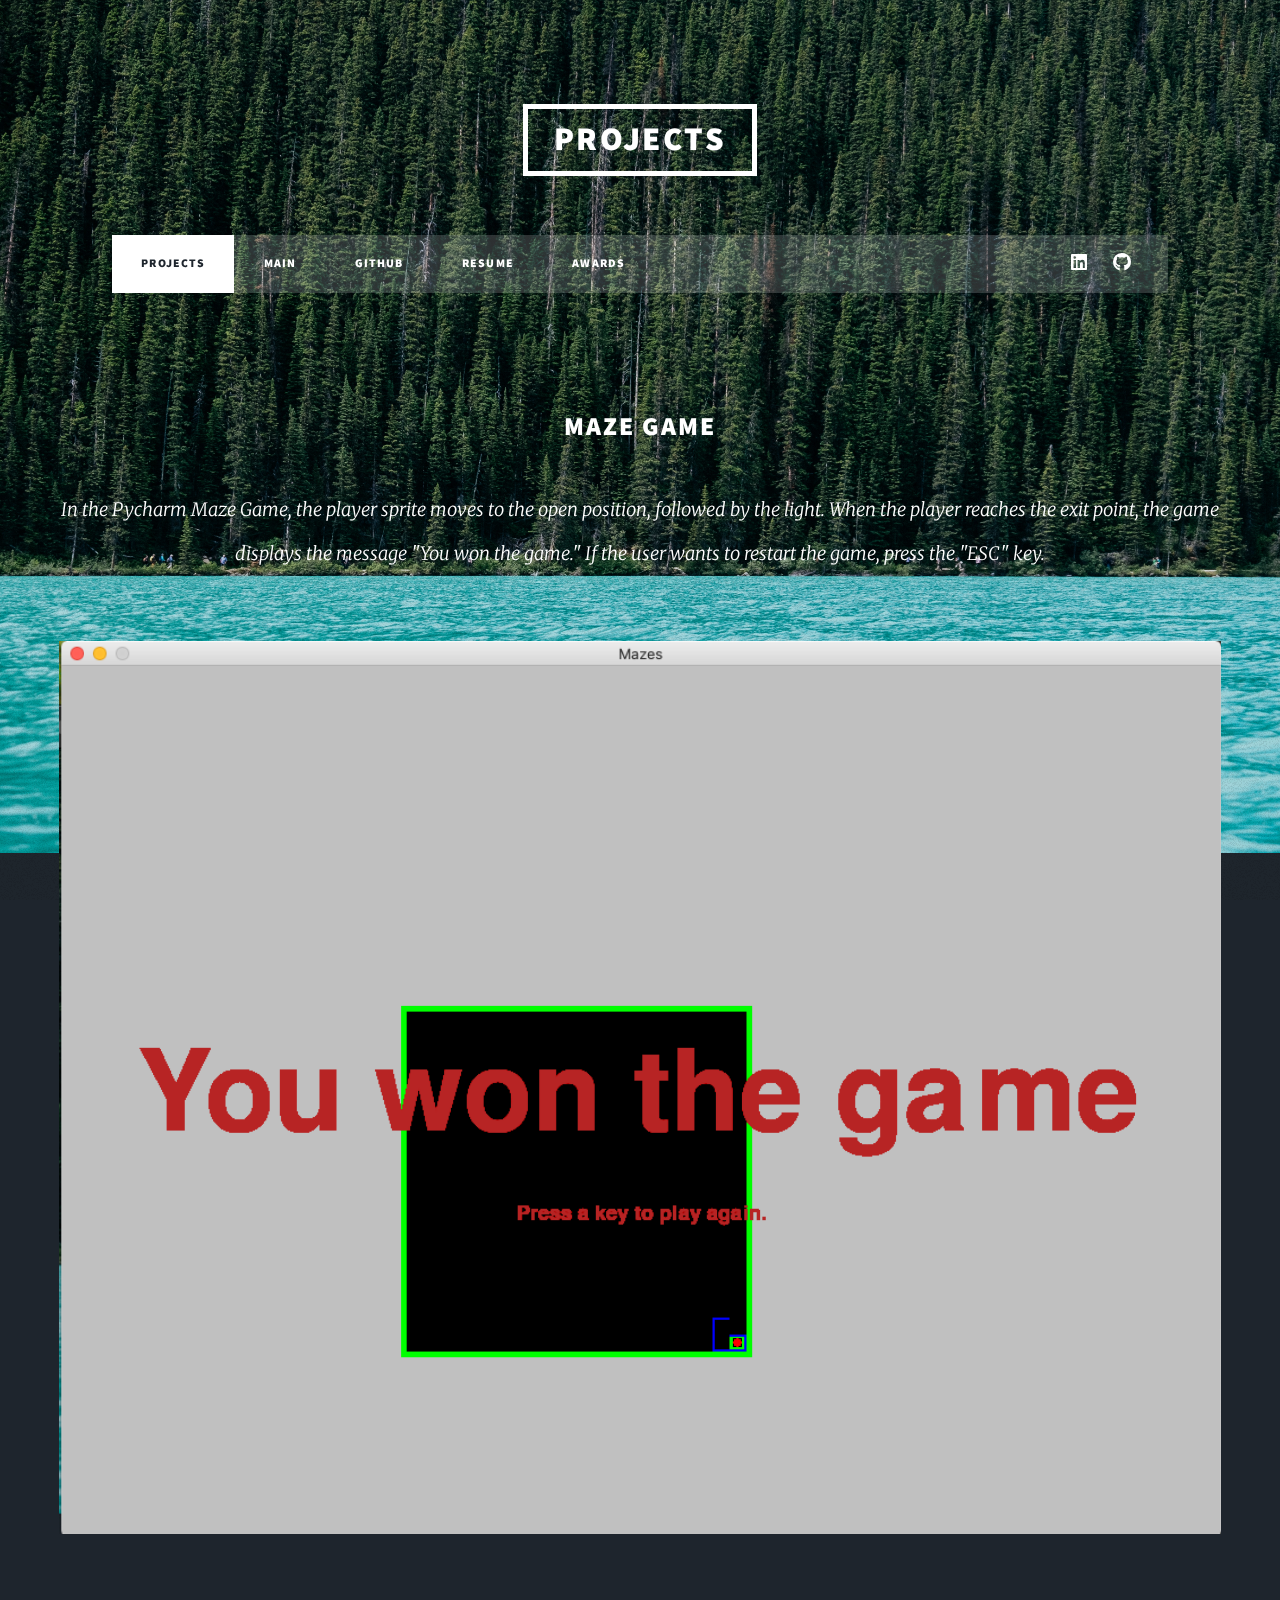
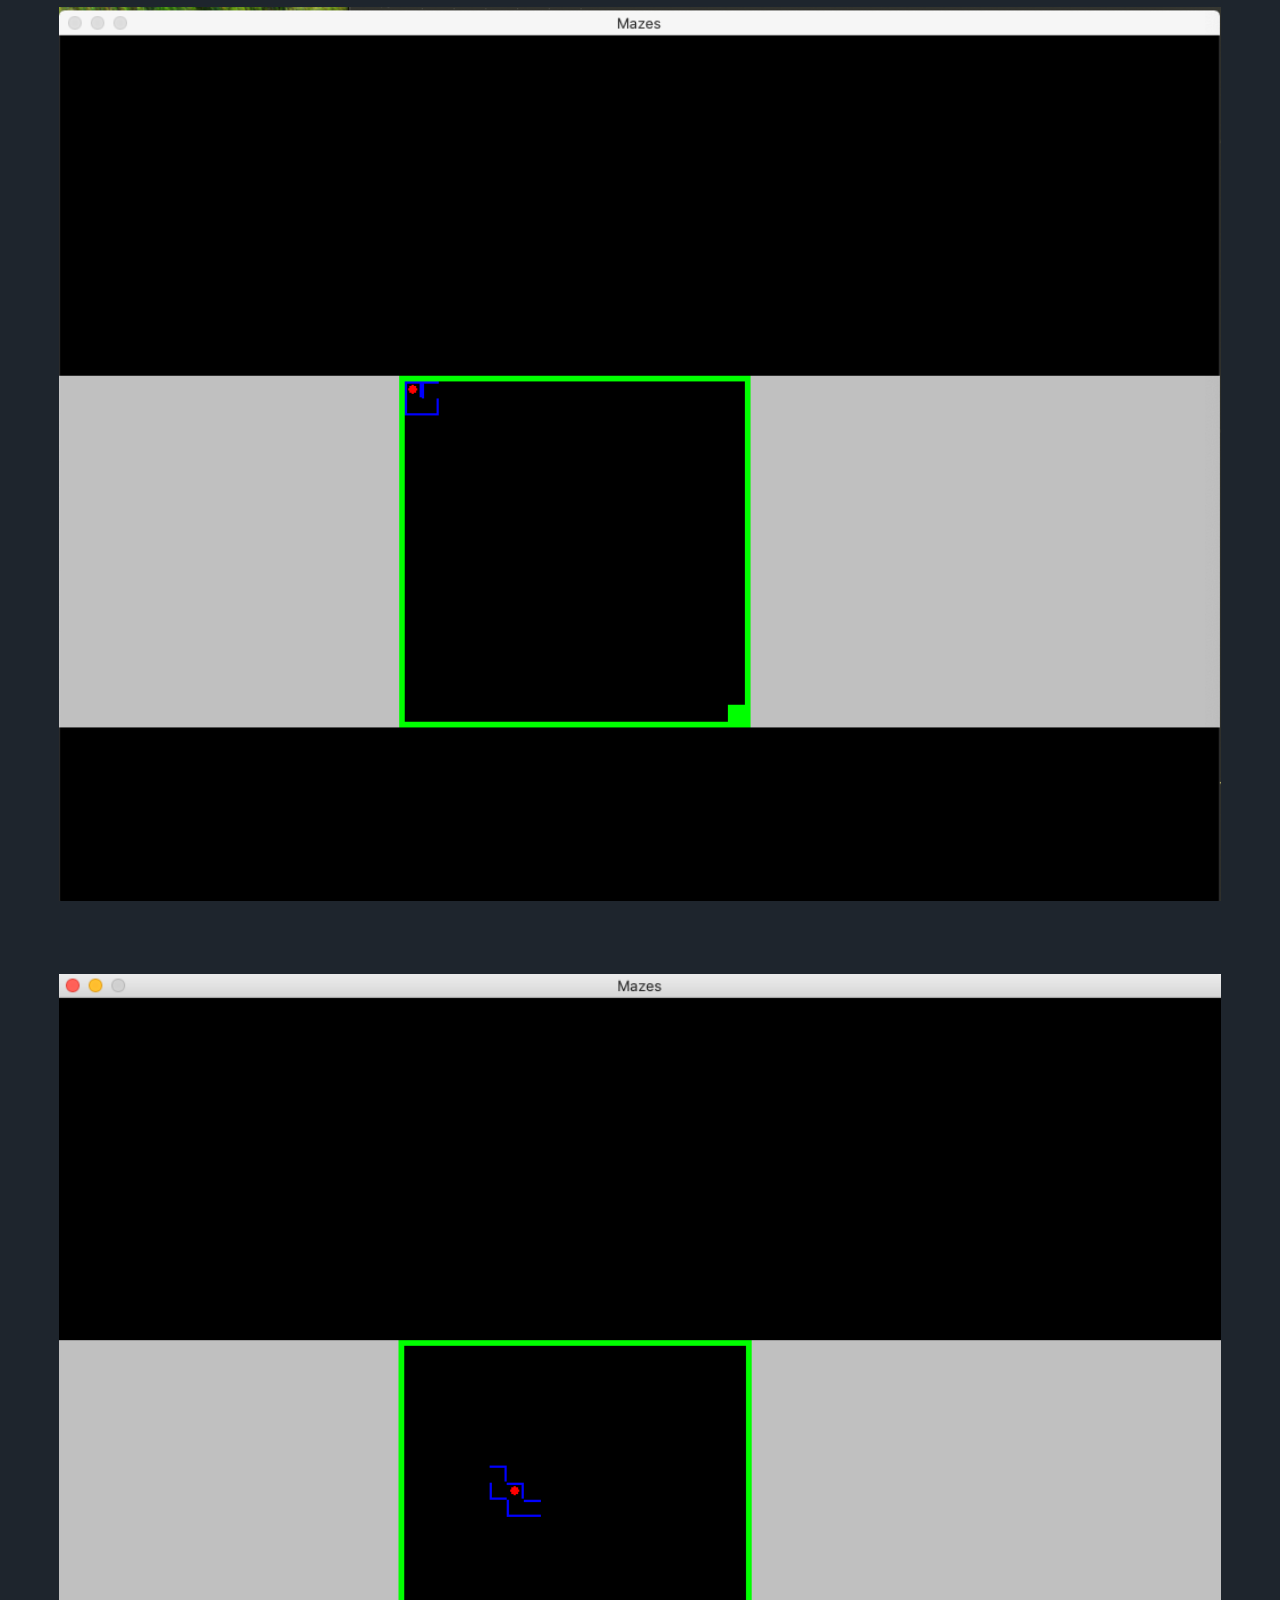
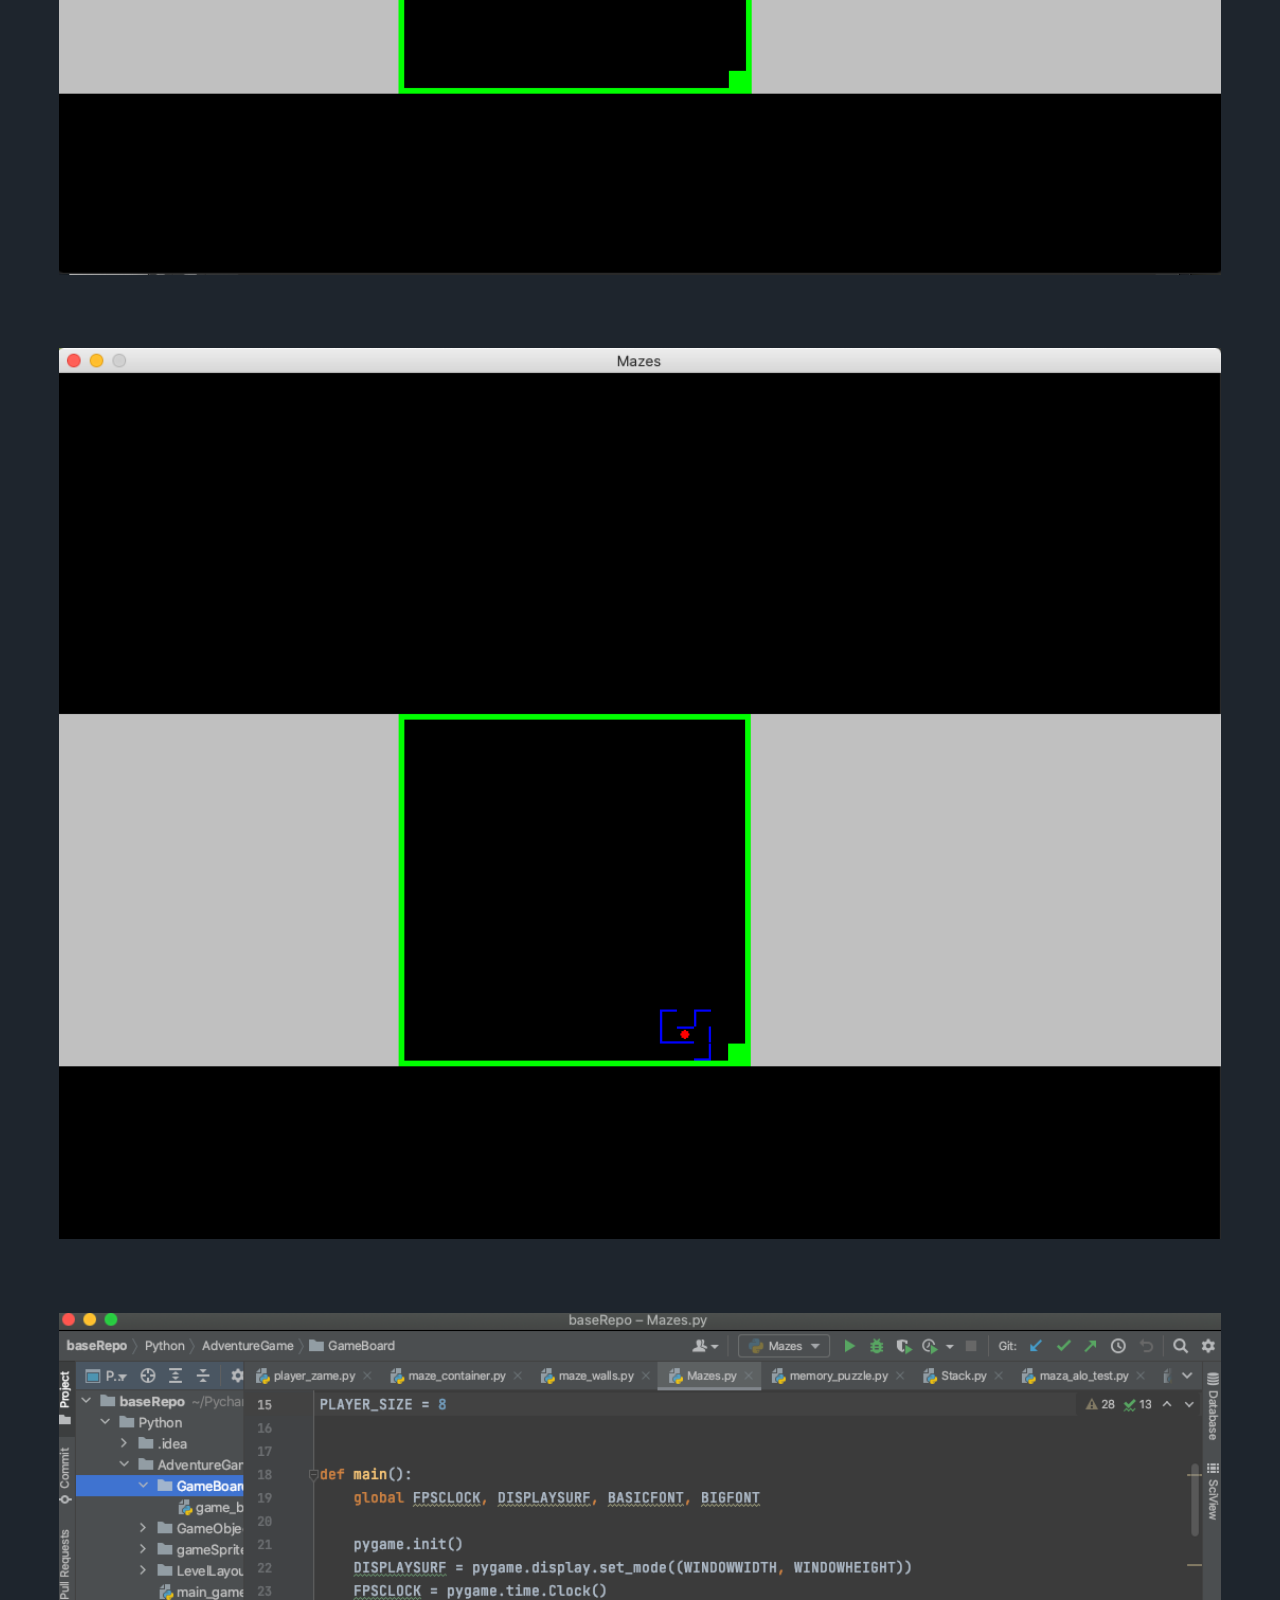
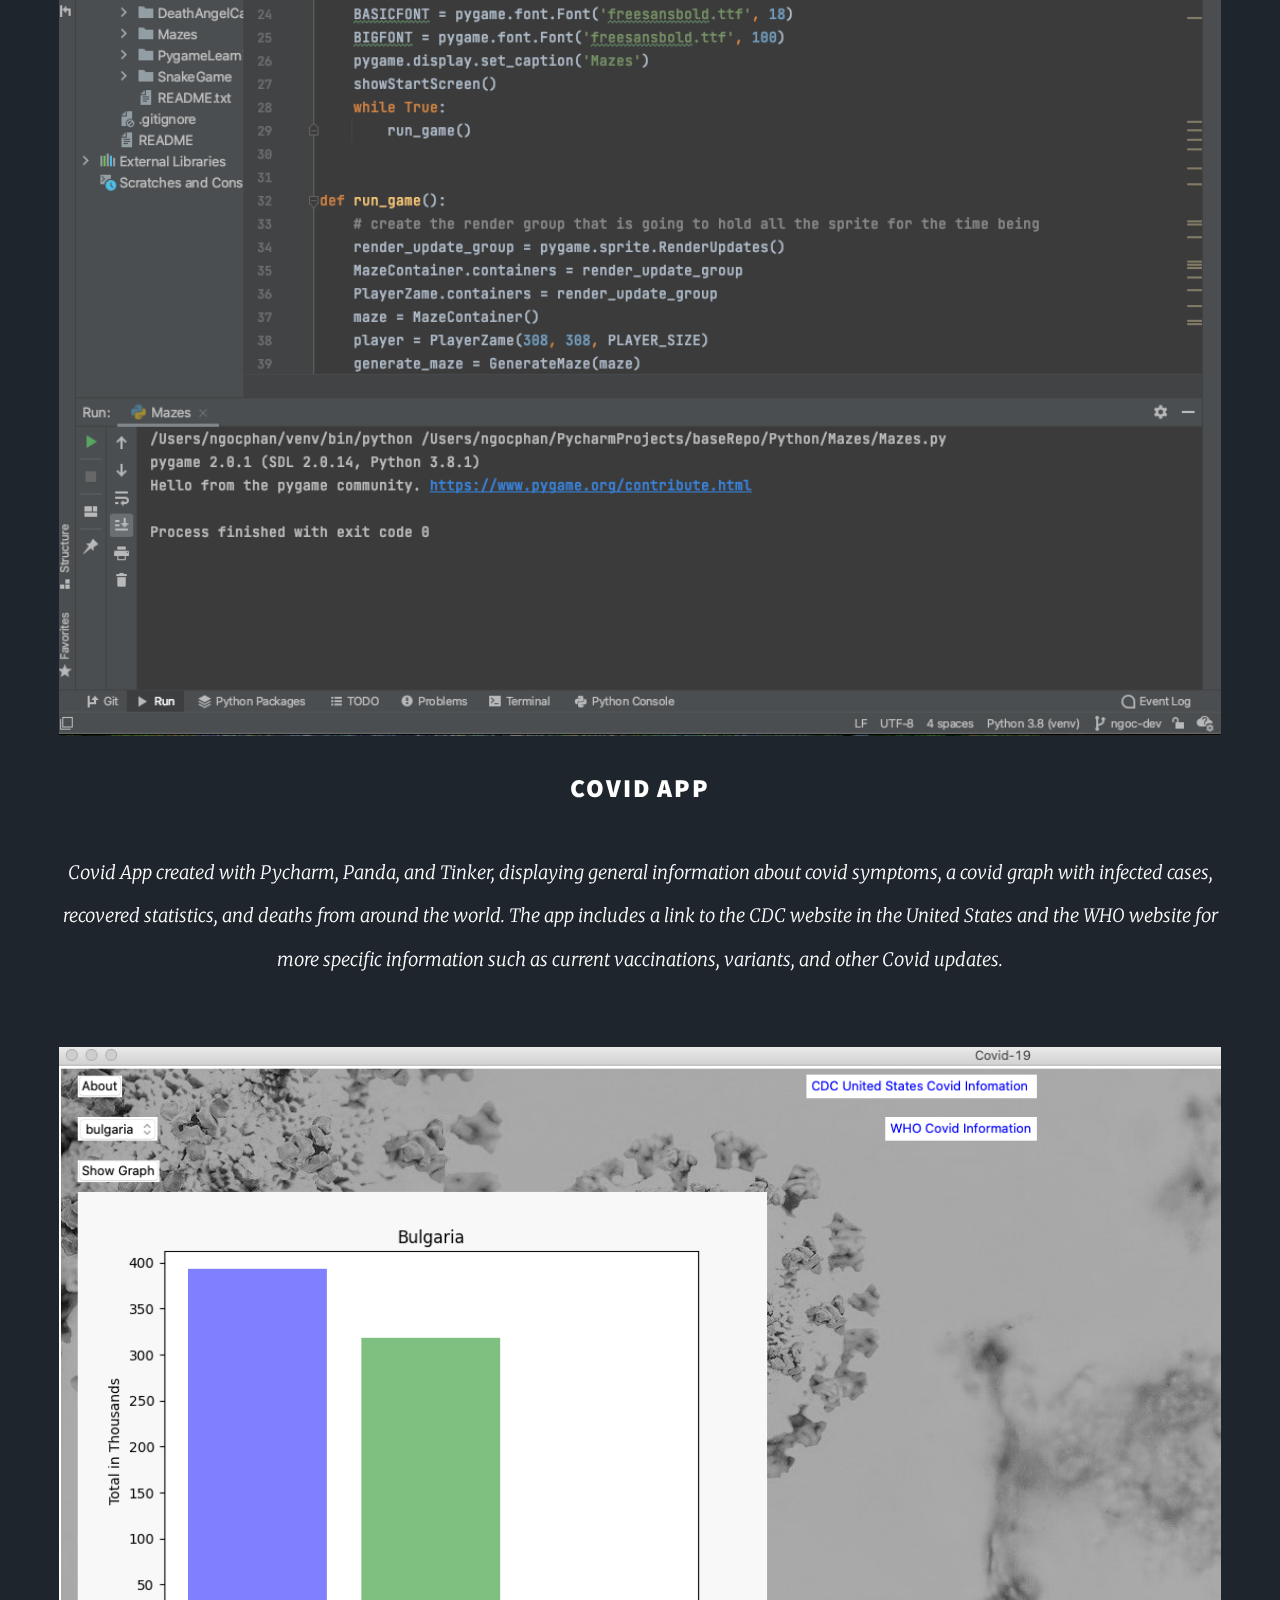
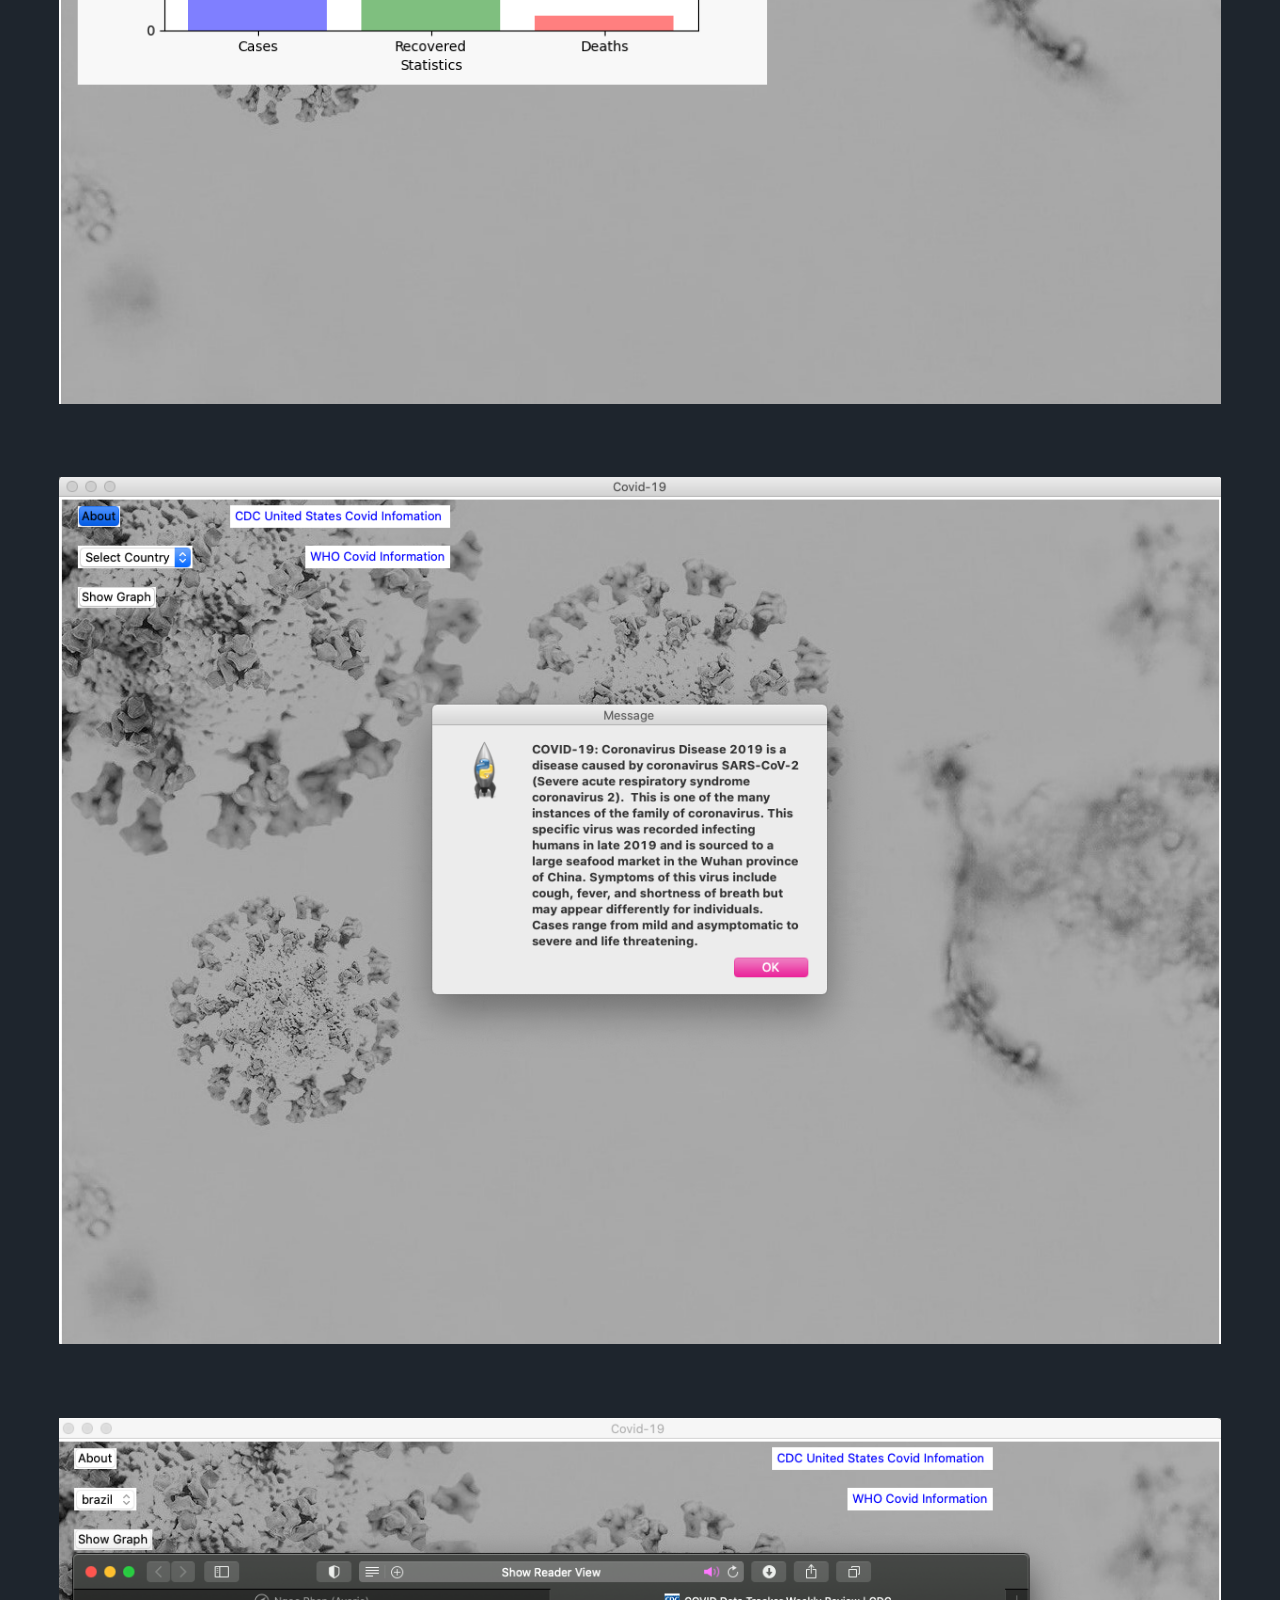
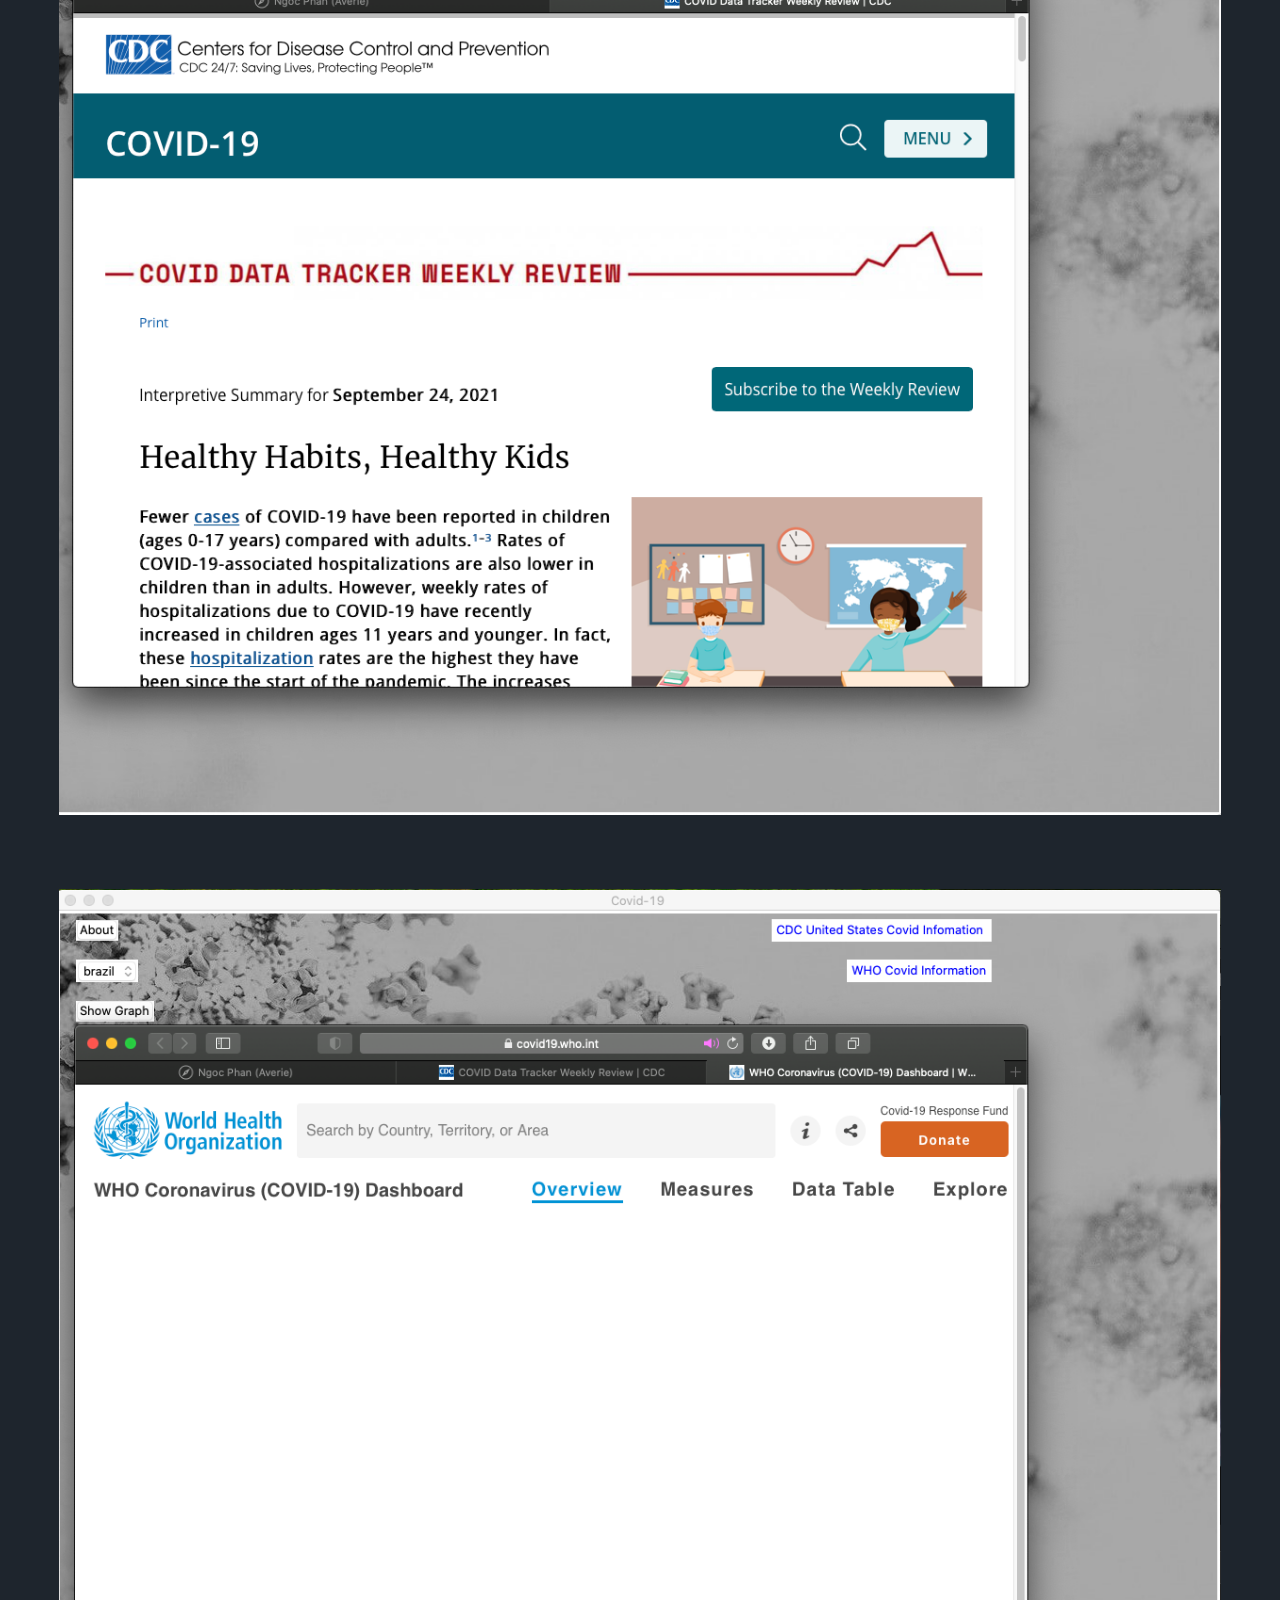
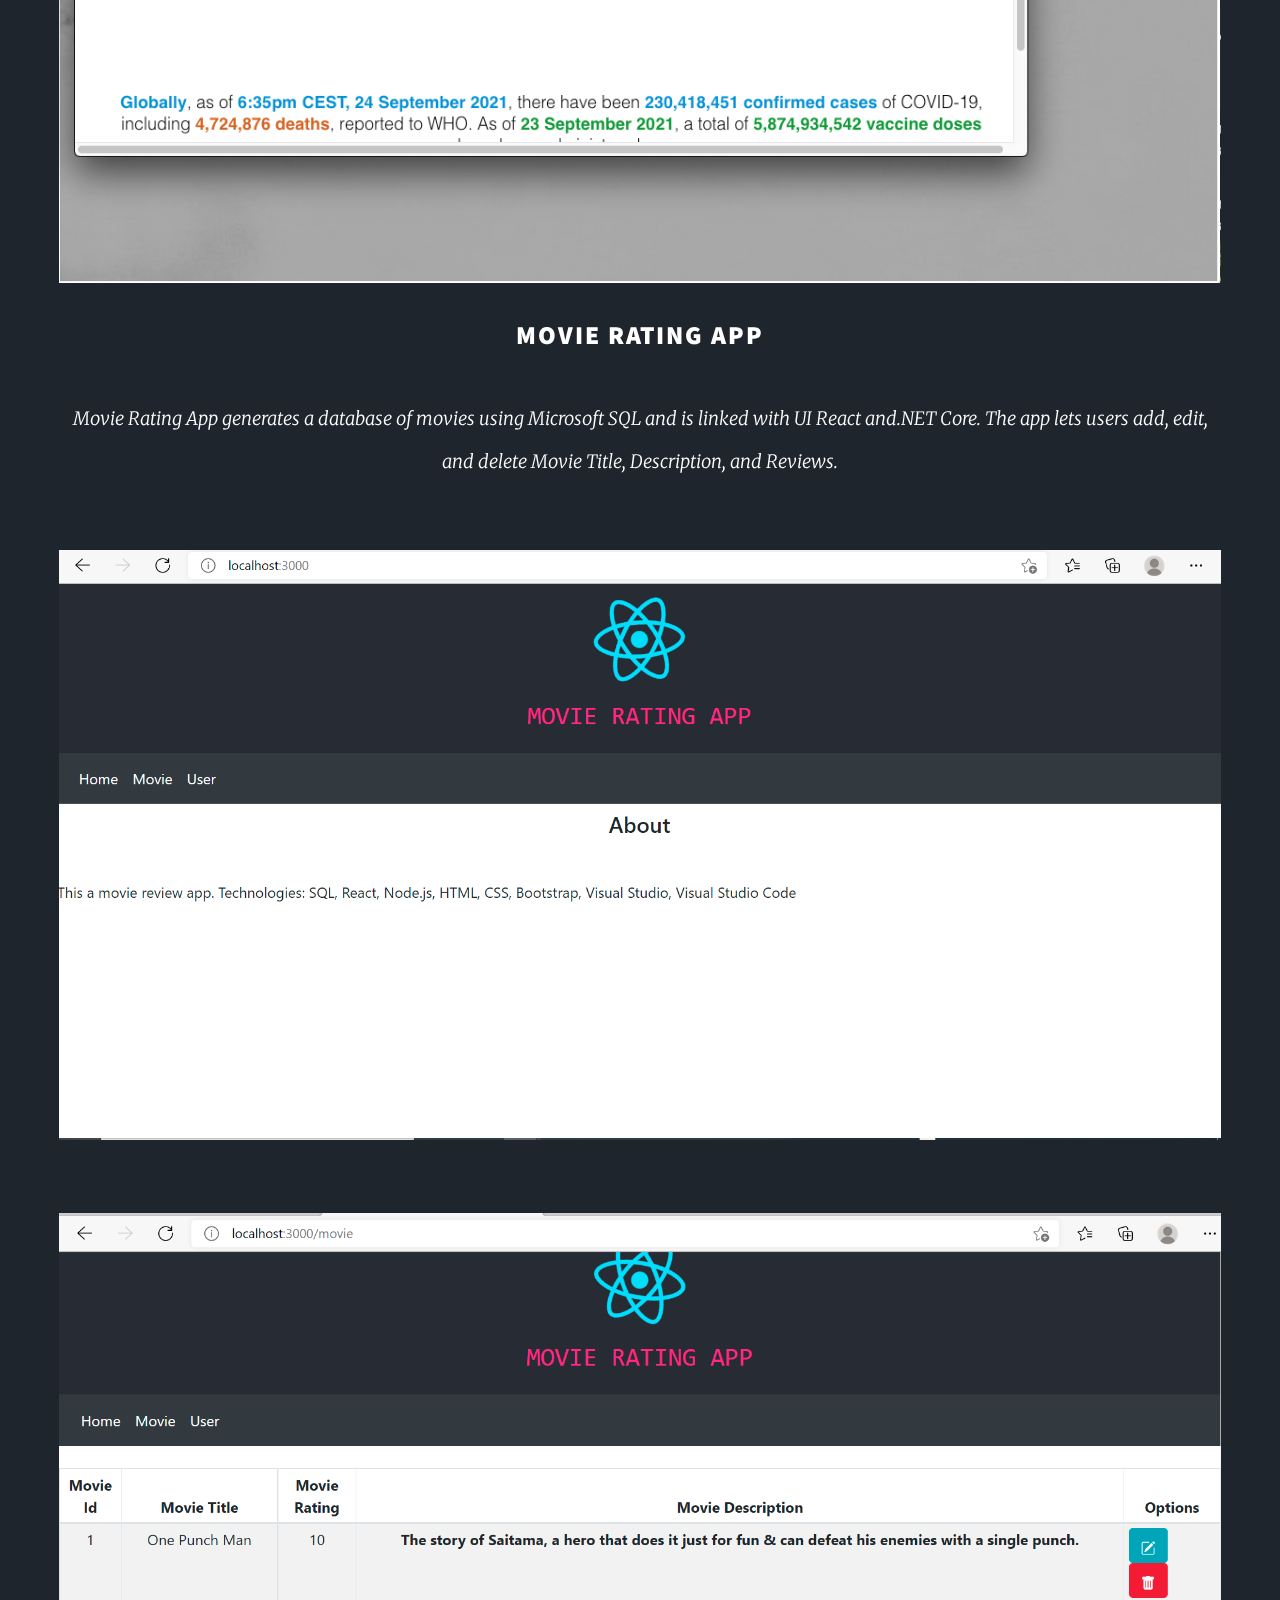
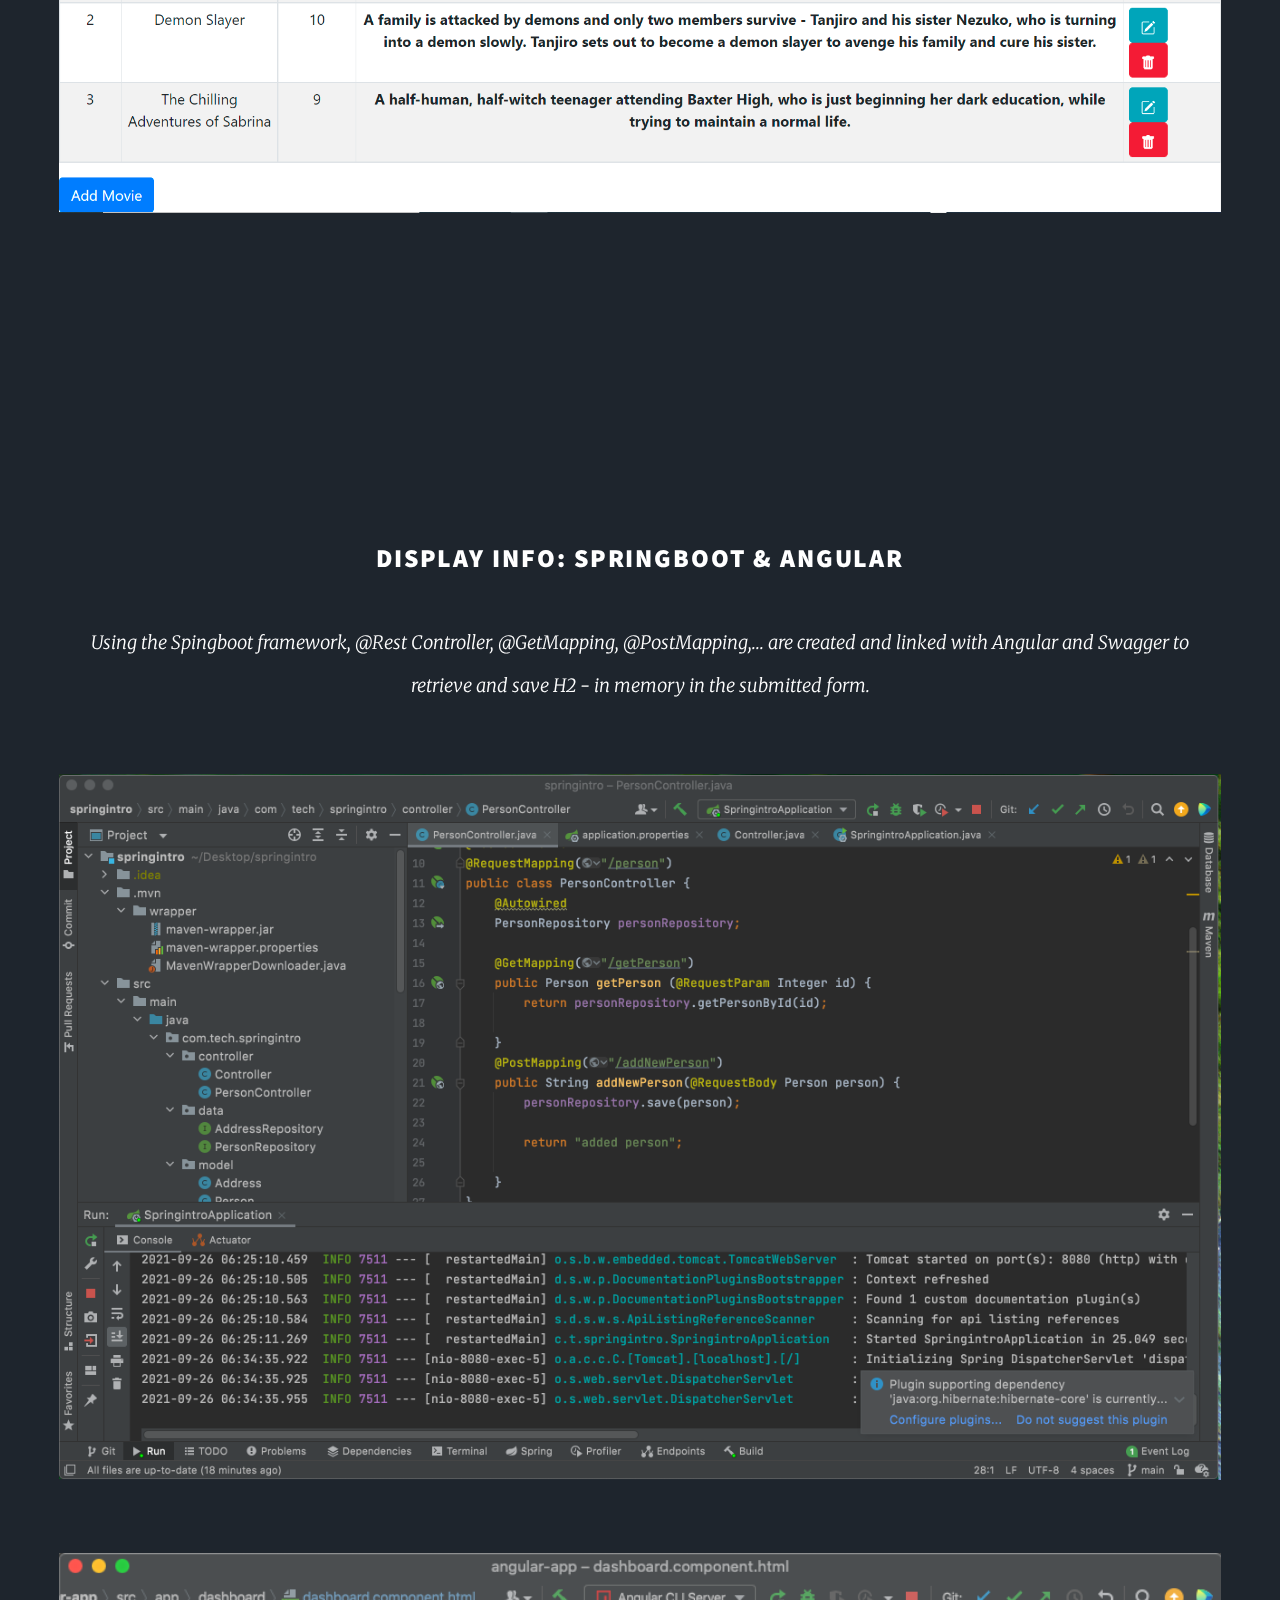
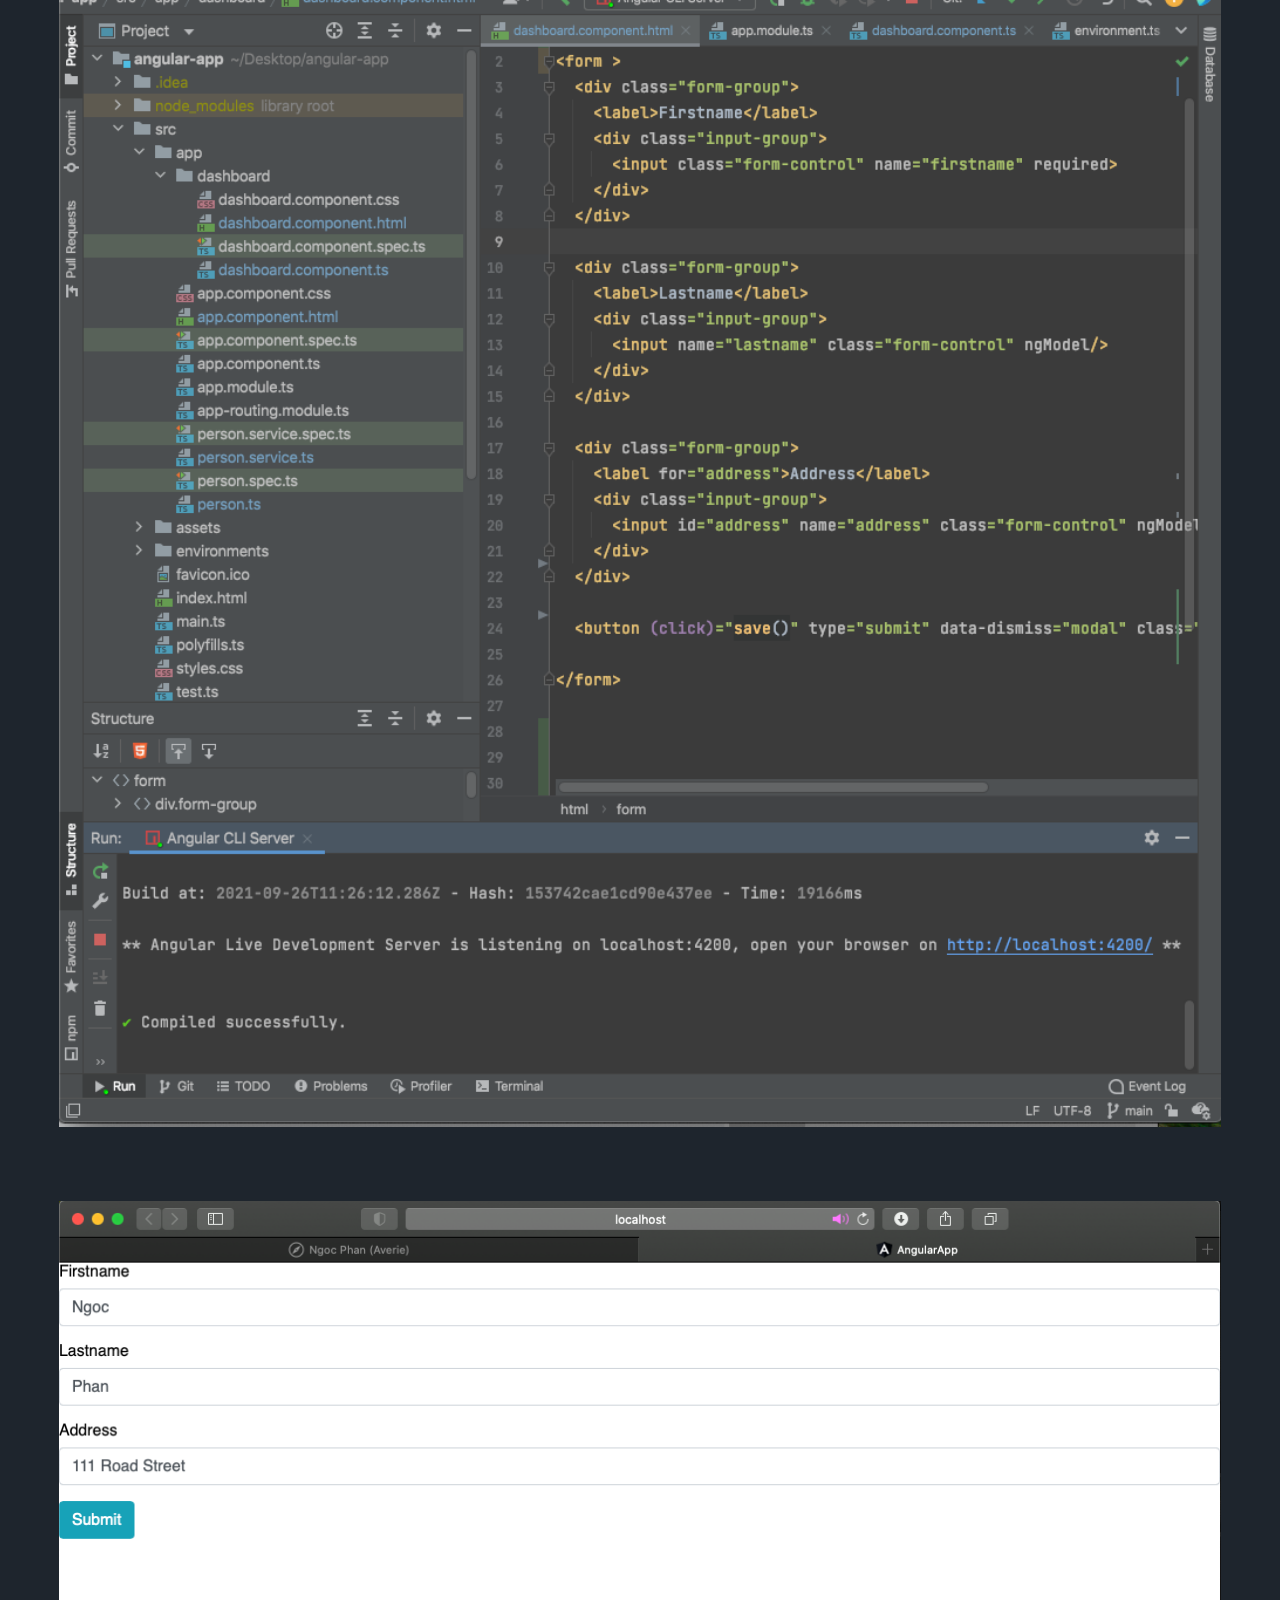
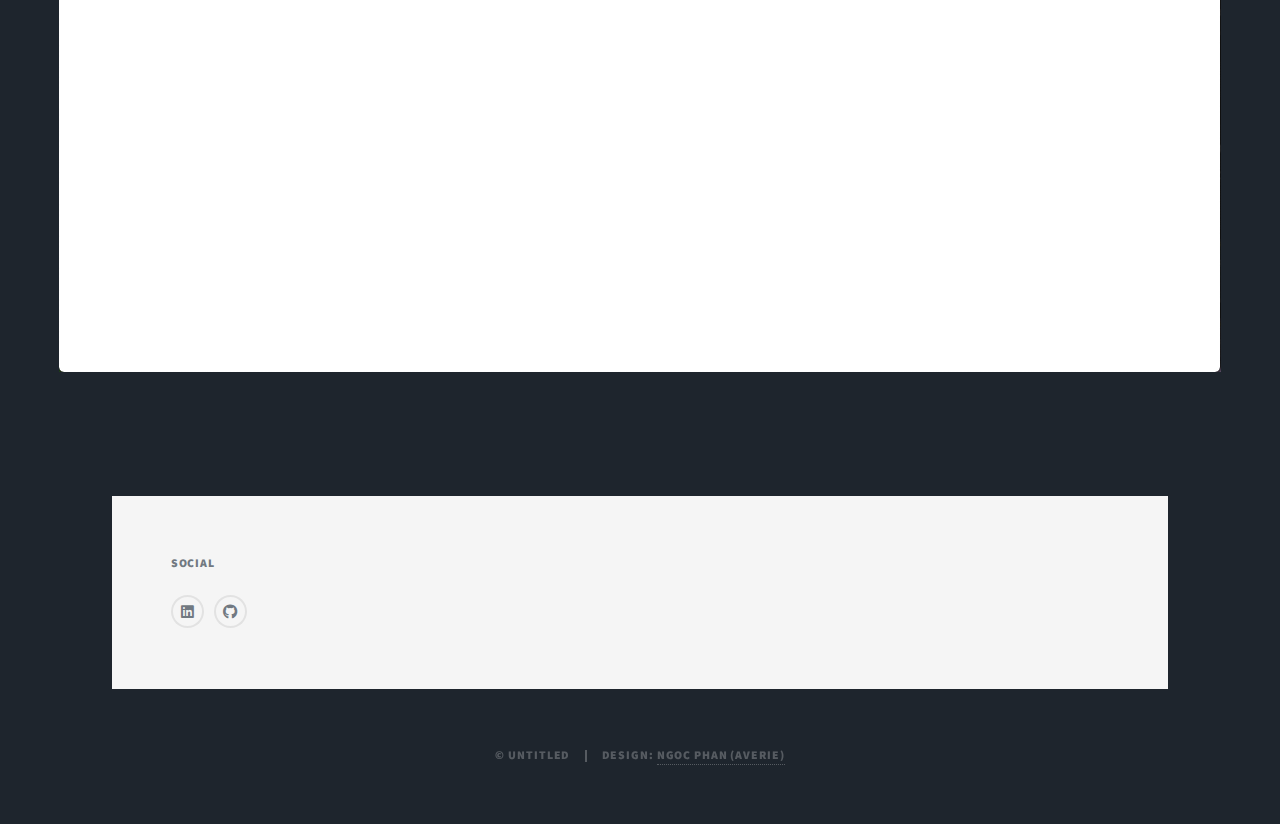
==== elements.html @ b4067f2e "Add files via upload" ====
<!DOCTYPE HTML>

<html>
	<head>
		<title>Ngoc Phan (Averie)</title>
		<meta charset="utf-8" />
		<meta name="viewport" content="width=device-width, initial-scale=1, user-scalable=no" />
		<link rel="stylesheet" href="assets/css/main.css" />
		<noscript><link rel="stylesheet" href="assets/css/noscript.css" /></noscript>
	</head>
	<body class="is-preload">

		<!-- Wrapper -->
			<div id="wrapper" class="fade-in">

				<!-- Header -->
					<header id="header">
						<a href="index.html" class="logo">Projects</a>
					</header>

				<!-- Nav -->
					<nav id="nav">
						<ul class="links">
							<li class="active"><a href="elements.html">Projects</a></li>
							<li><a href="index.html">Main </a></li>
							<li><a href="generic.html">Github</a></li>
							<li><a href="resume.html">Resume</a></li>
							<li><a href="reward.html">Awards</a></li>
							
						</ul>
						<ul class="icons">
							<li><a href="https://www.linkedin.com/in/ngocphan-np/" class="icon brands fa-linkedin"><span class="label">Linkedin</span></a></li>
							<li><a href="https://github.com/ngocphan90" class="icon brands fa-github"><span class="label">GitHub</span></a></li>
						</ul>
					</nav>

				<!-- Main -->

				<!--

					<div id="main"
	
									
									<h1>Pictures<br />

									
									</h1>
								</header>
					-->

								<!-- Text stuff 
									<h2>My Adventure</h2>
									
						
									
									<hr />
									<header>
										<h2>Heading with a Subtitle</h2>
										<p>Lorem ipsum dolor sit amet nullam id egestas urna aliquam</p>
									</header>
									<p>Nunc lacinia ante nunc ac lobortis. Interdum adipiscing gravida odio porttitor sem non mi integer non faucibus ornare mi ut ante amet placerat aliquet. Volutpat eu sed ante lacinia sapien lorem accumsan varius montes viverra nibh in adipiscing blandit tempus accumsan.</p>
									<header>
										<h3>Heading with a Subtitle</h3>
										<p>Lorem ipsum dolor sit amet nullam id egestas urna aliquam</p>
									</header>
									<p>Nunc lacinia ante nunc ac lobortis. Interdum adipiscing gravida odio porttitor sem non mi integer non faucibus ornare mi ut ante amet placerat aliquet. Volutpat eu sed ante lacinia sapien lorem accumsan varius montes viverra nibh in adipiscing blandit tempus accumsan.</p>
									<header>
										<h4>Heading with a Subtitle</h4>
										<p>Lorem ipsum dolor sit amet nullam id egestas urna aliquam</p>
									</header>
									<p>Nunc lacinia ante nunc ac lobortis. Interdum adipiscing gravida odio porttitor sem non mi integer non faucibus ornare mi ut ante amet placerat aliquet. Volutpat eu sed ante lacinia sapien lorem accumsan varius montes viverra nibh in adipiscing blandit tempus accumsan.</p>

									<hr /> 
								-->

						<!-- Lists 


								<h2>	Lists</h2>
									<div class="row">
										<div class="col-6 col-12-small">

											<h3>Unordered</h3>
											<ul>
												<li>Dolor pulvinar etiam.</li>
												<li>Sagittis lorem eleifend.</li>
												<li>Felis feugiat dolore viverra.</li>
												<li>Dolor pulvinar etiam.</li>
											</ul>

											<h3>Alternate</h3>
											<ul class="alt">
												<li>Dolor pulvinar etiam etiam.</li>
												<li>Sagittis adipiscing eleifend.</li>
												<li>Felis enim dolore viverra.</li>
												<li>Dolor pulvinar etiam etiam.</li>
											</ul>

										</div>
										<div class="col-6 col-12-small">

											<h3>Ordered</h3>
											<ol>
												<li>Dolor pulvinar etiam.</li>
												<li>Etiam vel felis at viverra.</li>
												<li>Felis enim feugiat magna.</li>
												<li>Etiam vel felis nullam.</li>
												<li>Felis enim et tempus.</li>
											</ol>

											<h3>Icons</h3>
											<ul class="icons">
												<li><a href="#" class="icon brands fa-twitter"><span class="label">Twitter</span></a></li>
												<li><a href="#" class="icon brands fa-facebook-f"><span class="label">Facebook</span></a></li>
												<li><a href="#" class="icon brands fa-instagram"><span class="label">Instagram</span></a></li>
												<li><a href="#" class="icon brands fa-github"><span class="label">Github</span></a></li>
												<li><a href="#" class="icon brands fa-dribbble"><span class="label">Dribbble</span></a></li>
											</ul>
											<ul class="icons alt">
												<li><a href="#" class="icon brands alt fa-twitter"><span class="label">Twitter</span></a></li>
												<li><a href="#" class="icon brands alt fa-facebook-f"><span class="label">Facebook</span></a></li>
												<li><a href="#" class="icon brands alt fa-instagram"><span class="label">Instagram</span></a></li>
												<li><a href="#" class="icon brands alt fa-github"><span class="label">Github</span></a></li>
												<li><a href="#" class="icon brands alt fa-dribbble"><span class="label">Dribbble</span></a></li>
											</ul>

										</div>
									</div>


-->


									<!--
									<h3>Definition</h3>
									<dl>
										<dt>Item 1</dt>
										<dd>
											<p>Lorem ipsum dolor vestibulum ante ipsum primis in faucibus vestibulum. Blandit adipiscing eu felis iaculis volutpat ac adipiscing accumsan eu faucibus. Integer ac pellentesque praesent.</p>
										</dd>
										<dt>Item 2</dt>
										<dd>
											<p>Lorem ipsum dolor vestibulum ante ipsum primis in faucibus vestibulum. Blandit adipiscing eu felis iaculis volutpat ac adipiscing accumsan eu faucibus. Integer ac pellentesque praesent.</p>
										</dd>
										<dt>Item 3</dt>
										<dd>
											<p>Lorem ipsum dolor vestibulum ante ipsum primis in faucibus vestibulum. Blandit adipiscing eu felis iaculis volutpat ac adipiscing accumsan eu faucibus. Integer ac pellentesque praesent.</p>
										</dd>
									</dl>

									<h3>Actions</h3>
									<ul class="actions">
										<li><a href="#" class="button primary">Primary</a></li>
										<li><a href="#" class="button">Default</a></li>
									</ul>
									<ul class="actions small">
										<li><a href="#" class="button primary small">Small</a></li>
										<li><a href="#" class="button small">Small</a></li>
									</ul>
									<div class="row">
										<div class="col-6 col-12-small">
											<ul class="actions stacked">
												<li><a href="#" class="button primary">Default</a></li>
												<li><a href="#" class="button">Default</a></li>
											</ul>
										</div>
										<div class="col-6 col-12-small">
											<ul class="actions stacked">
												<li><a href="#" class="button primary small">Small</a></li>
												<li><a href="#" class="button small">Small</a></li>
											</ul>
										</div>
									</div>
									<div class="row">
										<div class="col-6 col-12-small">
											<ul class="actions stacked">
												<li><a href="#" class="button primary fit">Default</a></li>
												<li><a href="#" class="button fit">Default</a></li>
											</ul>
										</div>
										<div class="col-6 col-12-small">
											<ul class="actions stacked">
												<li><a href="#" class="button primary small fit">Small</a></li>
												<li><a href="#" class="button small fit">Small</a></li>
											</ul>
										</div>
									</div>

						-->				

								<!-- Blockquote 
				
									<h2>Blockquote</h2>
									<blockquote>Fringilla nisl. Donec accumsan interdum nisi, quis tincidunt felis sagittis eget tempus euismod. Vestibulum ante ipsum primis in faucibus vestibulum. Blandit adipiscing eu felis iaculis volutpat ac adipiscing accumsan faucibus. Vestibulum ante ipsum primis in faucibus vestibulum. Blandit adipiscing eu felis.</blockquote>

									<hr />
								-->
				
								<!-- Table 
								<h2>Table</h2>

									<h3>Default</h3>
									<div class="table-wrapper">
										<table>
											<thead>
												<tr>
													<th>Name</th>
													<th>Description</th>
													<th>Price</th>
												</tr>
											</thead>
											<tbody>
												<tr>
													<td>Item 1</td>
													<td>Ante turpis integer aliquet porttitor.</td>
													<td>29.99</td>
												</tr>
												<tr>
													<td>Item 2</td>
													<td>Vis ac commodo adipiscing arcu aliquet.</td>
													<td>19.99</td>
												</tr>
												<tr>
													<td>Item 3</td>
													<td> Morbi faucibus arcu accumsan lorem.</td>
													<td>29.99</td>
												</tr>
												<tr>
													<td>Item 4</td>
													<td>Vitae integer tempus condimentum.</td>
													<td>19.99</td>
												</tr>
												<tr>
													<td>Item 5</td>
													<td>Ante turpis integer aliquet porttitor.</td>
													<td>29.99</td>
												</tr>
											</tbody>
											<tfoot>
												<tr>
													<td colspan="2"></td>
													<td>100.00</td>
												</tr>
											</tfoot>
										</table>
									</div>

									<h3>Alternate</h3>
									<div class="table-wrapper">
										<table class="alt">
											<thead>
												<tr>
													<th>Name</th>
													<th>Description</th>
													<th>Price</th>
												</tr>
											</thead>
											<tbody>
												<tr>
													<td>Item 1</td>
													<td>Ante turpis integer aliquet porttitor.</td>
													<td>29.99</td>
												</tr>
												<tr>
													<td>Item 2</td>
													<td>Vis ac commodo adipiscing arcu aliquet.</td>
													<td>19.99</td>
												</tr>
												<tr>
													<td>Item 3</td>
													<td> Morbi faucibus arcu accumsan lorem.</td>
													<td>29.99</td>
												</tr>
												<tr>
													<td>Item 4</td>
													<td>Vitae integer tempus condimentum.</td>
													<td>19.99</td>
												</tr>
												<tr>
													<td>Item 5</td>
													<td>Ante turpis integer aliquet porttitor.</td>
													<td>29.99</td>
												</tr>
											</tbody>
											<tfoot>
												<tr>
													<td colspan="2"></td>
													<td>100.00</td>
												</tr>
											</tfoot>
										</table>
									</div>

									<hr />

						-->
					
								<!-- Buttons 
									<h2>Buttons</h2>
									<ul class="actions">
										<li><a href="#" class="button primary">Primary</a></li>
										<li><a href="#" class="button">Default</a></li>
									</ul>
									<ul class="actions">
										<li><a href="#" class="button primary large">Large</a></li>
										<li><a href="#" class="button">Default</a></li>
										<li><a href="#" class="button small">Small</a></li>
									</ul>
									<ul class="actions fit">
										<li><a href="#" class="button primary fit">Fit</a></li>
										<li><a href="#" class="button fit">Fit</a></li>
									</ul>
									<ul class="actions fit small">
										<li><a href="#" class="button primary fit small">Fit + Small</a></li>
										<li><a href="#" class="button fit small">Fit + Small</a></li>
									</ul>
									<ul class="actions">
										<li><a href="#" class="button primary icon solid fa-search">Icon</a></li>
										<li><a href="#" class="button icon solid fa-download">Icon</a></li>
									</ul>
									<ul class="actions">
										<li><span class="button primary disabled">Primary</span></li>
										<li><span class="button disabled">Default</span></li>
									</ul>

									<hr />
							-->
					
								<!-- Form 
								<h2>Form</h2>

									<form method="post" action="#">
										<div class="row gtr-uniform">
											<div class="col-6 col-12-xsmall">
												<input type="text" name="demo-name" id="demo-name" value="" placeholder="Name" />
											</div>
											<div class="col-6 col-12-xsmall">
												<input type="email" name="demo-email" id="demo-email" value="" placeholder="Email" />
											</div>
							-->
											
											<!-- Break 
										<div class="col-12">
												<select name="demo-category" id="demo-category">
													<option value="">- Category -</option>
													<option value="1">Manufacturing</option>
													<option value="1">Shipping</option>
													<option value="1">Administration</option>
													<option value="1">Human Resources</option>
												</select>
										</div>


							-->
											<!-- Break 
										<div class="col-4 col-12-small">
												<input type="radio" id="demo-priority-low" name="demo-priority" checked>
												<label for="demo-priority-low">Low</label>
											</div>
											<div class="col-4 col-12-small">
												<input type="radio" id="demo-priority-normal" name="demo-priority">
												<label for="demo-priority-normal">Normal</label>
											</div>
											<div class="col-4 col-12-small">
												<input type="radio" id="demo-priority-high" name="demo-priority">
												<label for="demo-priority-high">High</label>
											</div>
										-->
											<!-- Break 
											<div class="col-6 col-12-small">
												<input type="checkbox" id="demo-copy" name="demo-copy">
												<label for="demo-copy">Email me a copy</label>
											</div>
											<div class="col-6 col-12-small">
												<input type="checkbox" id="demo-human" name="demo-human" checked>
												<label for="demo-human">I am a human</label>
											</div>
										-->					
											<!-- Break 
										<div class="col-12">
												<textarea name="demo-message" id="demo-message" placeholder="Enter your message" rows="6"></textarea>
											</div>
										-->				
											<!-- Break
											<div class="col-12">
												<ul class="actions">
													<li><input type="submit" value="Send Message" class="primary" /></li>
													<li><input type="reset" value="Reset" /></li>
												</ul>
											</div>
										</div>
									</form>

									<hr />






							<!-- Intro 
					<div id="intro">
						<h1>My Portfolio </h1>
						<p>A showcase of my projects</p>
						<ul class="actions">
							<li><a href="#header" class="button icon solid solo fa-arrow-down scrolly">Continue</a></li>
						</ul>
					
								
									<h2>Maze Game</h2>

									<h3>FIT</h3>
									<span class="image fit"><img src="images/maze4.jpg" alt="" /></span>
									<div class="box alt">
										<div class="row gtr-50 gtr-uniform">
											<div class="col-4"><span class="image fit"><img src="images/maze1.jpg" alt="" width="200" height="300" /></span></div>
											<div class="col-4"><span class="image fit"><img src="images/maze2.jpg" alt="" width="200" height="300" /></span></div>
						</div>	


		-->
							<!-- Intro -->
					<div id="intro">

					<!--	
						<h1>My Portfolio </h1>
						<p>A showcase of my projects</p>
						<ul class="actions">
							<li><a href="#header" class="button icon solid solo fa-arrow-down scrolly">Continue</a></li>
						</ul>-->
									
								
									<h2>Maze Game </h2> 

										<p> </p>
								
									<p>In the Pycharm Maze Game, the player sprite moves to the open position, followed by the light. When the player reaches the exit point, the game displays the message "You won the game." If the user wants to restart the game, press the "ESC" key.</p>

									

									
									<span class="image fit"><img src="images/maze4.jpg" alt="" /></span>

									<span class="image fit"><img src="images/maze1.jpg" alt="" /></span>
									<span class="image fit"><img src="images/maze2.jpg" alt="" /></span>
									<span class="image fit"><img src="images/maze3.jpg" alt="" /></span>
									<span class="image fit"><img src="images/Mazepycharm.jpg" alt=""/></span>

						

									<h2>Covid App</h2>

										<p> </p>
								
									<p>Covid App created with Pycharm, Panda, and Tinker, displaying general information about covid symptoms, a covid graph with infected cases, recovered statistics, and deaths from around the world. The app includes a link to the CDC website in the United States and the WHO website for more specific information such as current vaccinations, variants, and other Covid updates. </p>

									

									<span class="image fit"><img src="images/covidapp3.jpg" alt="" /></span>
									
									<span class="image fit"><img src="images/covidapp1.jpg" alt=""  /></span>
									<span class="image fit"><img src="images/covidapp4.jpg" alt=""  /></span>
									<span class="image fit"><img src="images/covidapp5.jpg" alt=""  /></span>

								


						
									
									<h2>Movie Rating App</h2>

										<p> </p>
								
									<p>Movie Rating App generates a database of movies using Microsoft SQL and is linked with UI React and.NET Core. The app lets users add, edit, and delete Movie Title, Description, and Reviews. </p>

									

									<span class="image fit"><img src="images/movieratingapp.jpg" alt="" /></span>
									
									<span class="image fit"><img src="images/movieratingapp2.jpg" alt=""  /></span>
									<span class="image fit"><img src="images/movieratingapp6.jpg" alt=""  /></span>
									<span class="image fit"><img src="images/movieratingapp5.jpg" alt=""  /></span>
									<span class="image fit"><img src="images/movieratingapp4.jpg" alt=""  /></span>
									<span class="image fit"><img src="images/movieratingapp3.jpg" alt=""  /></span>
							
								




									<h2>Display Info: Springboot & Angular</h2>

									<p> </p>
								
									<p>Using the Spingboot framework, @Rest Controller, @GetMapping, @PostMapping,... are created and linked with Angular and Swagger to retrieve and save H2 - in memory in the submitted form.</p>

									

									<span class="image fit"><img src="images/displayinfospringboot.jpg" alt="" /></span>
									
									<span class="image fit"><img src="images/displayinfoangular.jpg" alt=""  /></span>
							
									<span class="image fit"><img src="images/displayinfo.jpg" alt=""  /></span>




	</div>







								<!-- Break 						
											<div class="col-"><span class="image fit"><img src="images/pic04.jpg" alt="" /></span></div>

								-->
						
							<!-- Break 					
											<div class="col-4"><span class="image fit"><img src="images/pic04.jpg" alt="" /></span></div>
											<div class="col-4"><span class="image fit"><img src="images/pic02.jpg" alt="" /></span></div>
											<div class="col-4"><span class="image fit"><img src="images/pic03.jpg" alt="" /></span></div>

						-->
											<!-- Break 
											<div class="col-4"><span class="image fit"><img src="images/pic03.jpg" alt="" /></span></div>
											<div class="col-4"><span class="image fit"><img src="images/pic04.jpg" alt="" /></span></div>
											<div class="col-4"><span class="image fit"><img src="images/pic02.jpg" alt="" /></span></div>
										</div>
									</div>

									<h3>Left &amp; Right</h3>
									<p><span class="image left"><img src="images/pic08.jpg" alt="" /></span>Lorem ipsum dolor sit accumsan interdum nisi, quis tincidunt felis sagittis eget. tempus euismod. Vestibulum ante ipsum primis in faucibus vestibulum. Blandit adipiscing eu felis iaculis volutpat ac adipiscing accumsan eu faucibus. Integer ac pellentesque praesent tincidunt felis sagittis eget. tempus euismod. Vestibulum ante ipsum primis sagittis eget. tempus euismod. Vestibulum ante ipsum primis in faucibus vestibulum. Blandit adipiscing eu felis iaculis volutpat ac adipiscing accumsan eu faucibus. Integer ac pellentesque praesent tincidunt felis sagittis eget. tempus euismod. Vestibulum ante ipsum primis in faucibus vestibulum. Blandit adipiscing eu felis iaculis volutpat ac adipiscing accumsan eu faucibus. Integer ac pellentesque praesent. Vestibulum ante ipsum primis in faucibus magna blandit adipiscing eu felis iaculis.</p>
									<p><span class="image right"><img src="images/pic09.jpg" alt="" /></span>Lorem ipsum dolor sit accumsan interdum nisi, quis tincidunt felis sagittis eget. tempus euismod. Vestibulum ante ipsum primis in faucibus vestibulum. Blandit adipiscing eu felis iaculis volutpat ac adipiscing accumsan eu faucibus. Integer ac pellentesque praesent tincidunt felis sagittis eget. tempus euismod. Vestibulum ante ipsum primis sagittis eget. tempus euismod. Vestibulum ante ipsum primis in faucibus vestibulum. Blandit adipiscing eu felis iaculis volutpat ac adipiscing accumsan eu faucibus. Integer ac pellentesque praesent tincidunt felis sagittis eget. tempus euismod. Vestibulum ante ipsum primis in faucibus vestibulum. Blandit adipiscing eu felis iaculis volutpat ac adipiscing accumsan eu faucibus. Integer ac pellentesque praesent. Vestibulum ante ipsum primis in faucibus magna blandit adipiscing eu felis iaculis.</p>

									<hr />

-->

								<!-- Box 
									<h2>Box</h2>
									<div class="box">
										<p>Felis sagittis eget tempus primis in faucibus vestibulum. Blandit adipiscing eu felis iaculis volutpat ac adipiscing accumsan eu faucibus. Integer ac pellentesque praesent tincidunt felis sagittis eget. tempus euismod. Magna sed etiam ante ipsum primis in faucibus vestibulum. Blandit adipiscing eu ipsum primis in faucibus vestibulum. Blandit adipiscing eu felis iaculis volutpat ac adipiscing accumsan eu faucibus lorem ipsum dolor sit amet nullam. Integer ac pellentesque praesent tincidunt felis sagittis eget. tempus euismod. Vestibulum ante ipsum primis sagittis eget. tempus euismod. Vestibulum ante ipsum primis in faucibus vestibulum. Blandit adipiscing eu felis iaculis volutpat ac adipiscing accumsan eu faucibus. Integer ac pellentesque praesent tincidunt felis sagittis eget. tempus euismod. Vestibulum ante ipsum primis in faucibus vestibulum. Blandit adipiscing eu felis iaculis volutpat ac adipiscing accumsan eu faucibus. Integer ac pellentesque praesent. Vestibulum ante ipsum primis in faucibus magna blandit adipiscing eu felis iaculis volutpat lorem ipsum dolor.</p>
									</div>

									<hr />
-->
								<!-- Preformatted Code 
									<h2>Preformatted</h2>
									<pre><code>i = 0;

while (!deck.isInOrder()) {
    print 'Iteration ' + i;
    deck.shuffle();
    i++;
}

print 'It took ' + i + ' iterations to sort the deck.';
</code></pre>

							</section>

					</div>


-->

				<!-- Footer -->
					<footer id="footer">



						<!--
						<section>
							<form method="post" action="#">
								<div class="fields">
									<div class="field">
										<label for="name">Name</label>
										<input type="text" name="name" id="name" />
									</div>
									<div class="field">
										<label for="email">Email</label>
										<input type="text" name="email" id="email" />
									</div>
									<div class="field">
										<label for="message">Message</label>
										<textarea name="message" id="message" rows="3"></textarea>
									</div>
								</div>
								<ul class="actions">
									<li><input type="submit" value="Send Message" /></li>
								</ul>
							</form>
						</section>

					-->


					<!--
						<section class="split contact">
							<section class="alt">
								<h3>Address</h3>
								<p><br />
								Houston, TX, 77065</p>
							</section>
							<section>
								<h3>Phone</h3>
								<p><a href="#">(281) 702-7590</a></p>
							</section>
							<section>
								<h3>Email</h3>
								<p><a href="#">bichngoc0803@yahoo.com</a></p>
							</section>
							
									<!--

									<li><a href="#" class="icon brands alt fa-twitter"><span class="label">Twitter</span></a></li>

									<li><a href="#" class="icon brands alt fa-instagram"><span class="label">Instagram</span></a></li>

-->
								<section>
								<h3>Social</h3>
								<ul class="icons alt">
								
									<li><a href="https://www.linkedin.com/in/ngocphan-np/" class="icon brands fa-linkedin"><span class="label">Linkedin</span></a></li>


									<li><a href="https://github.com/ngocphan90" class="icon brands fa-github"><span class="label">GitHub</span></a></li>
								</ul>
							</section>
						</section>
					</footer>


				<!-- Copyright -->
					<div id="copyright">
						<ul><li>&copy; Untitled</li><li>Design: <a href="">Ngoc Phan (Averie)</a></li></ul>
					</div>

			</div>

		<!-- Scripts -->
			<script src="assets/js/jquery.min.js"></script>
			<script src="assets/js/jquery.scrollex.min.js"></script>
			<script src="assets/js/jquery.scrolly.min.js"></script>
			<script src="assets/js/browser.min.js"></script>
			<script src="assets/js/breakpoints.min.js"></script>
			<script src="assets/js/util.js"></script>
			<script src="assets/js/main.js"></script>

	</body>
</html>
---- assets/css/main.css ----
@import url(fontawesome-all.min.css);
@import url("https://fonts.googleapis.com/css?family=Merriweather:300,700,300italic,700italic|Source+Sans+Pro:900");

/*
	Massively by HTML5 UP
	html5up.net | @ajlkn
	Free for personal and commercial use under the CCA 3.0 license (html5up.net/license)
*/

html, body, div, span, applet, object,
iframe, h1, h2, h3, h4, h5, h6, p, blockquote,
pre, a, abbr, acronym, address, big, cite,
code, del, dfn, em, img, ins, kbd, q, s, samp,
small, strike, strong, sub, sup, tt, var, b,
u, i, center, dl, dt, dd, ol, ul, li, fieldset,
form, label, legend, table, caption, tbody,
tfoot, thead, tr, th, td, article, aside,
canvas, details, embed, figure, figcaption,
footer, header, hgroup, menu, nav, output, ruby,
section, summary, time, mark, audio, video {
	margin: 0;
	padding: 0;
	border: 0;
	font-size: 100%;
	font: inherit;
	vertical-align: baseline;}

article, aside, details, figcaption, figure,
footer, header, hgroup, menu, nav, section {
	display: block;}

body {
	line-height: 1;
}

ol, ul {
	list-style: none;
}

blockquote, q {
	quotes: none;
}

	blockquote:before, blockquote:after, q:before, q:after {
		content: '';
		content: none;
	}

table {
	border-collapse: collapse;
	border-spacing: 0;
}

body {
	-webkit-text-size-adjust: none;
}

mark {
	background-color: transparent;
	color: inherit;
}

input::-moz-focus-inner {
	border: 0;
	padding: 0;
}

input, select, textarea {
	-moz-appearance: none;
	-webkit-appearance: none;
	-ms-appearance: none;
	appearance: none;
}

/* Basic */

	@-ms-viewport {
		width: device-width;
	}

	body {
		-ms-overflow-style: scrollbar;
	}

	@media screen and (max-width: 480px) {

		html, body {
			min-width: 320px;
		}

	}

	html {
		box-sizing: border-box;
	}

	*, *:before, *:after {
		box-sizing: inherit;
	}

	body {
		background-color: #1e252d;
	}

		body.is-preload *, body.is-preload *:before, body.is-preload *:after {
			-moz-animation: none !important;
			-webkit-animation: none !important;
			-ms-animation: none !important;
			animation: none !important;
			-moz-transition: none !important;
			-webkit-transition: none !important;
			-ms-transition: none !important;
			transition: none !important;
		}

/* Type */

	html {
		font-size: 16pt;
	}

		@media screen and (max-width: 1680px) {

			html {
				font-size: 12pt;
			}

		}

		@media screen and (max-width: 1280px) {

			html {
				font-size: 11pt;
			}

		}

		@media screen and (max-width: 360px) {

			html {
				font-size: 10pt;
			}

		}

	body {
		color: #212931;
	}

	body, input, select, textarea {
		font-family: "Merriweather", Georgia, serif;
		font-weight: 300;
		font-size: 1rem;
		line-height: 2.375;
	}

	a {
		-moz-transition: color 0.2s ease-in-out, background-color 0.2s ease-in-out, border-color 0.2s ease-in-out, box-shadow 0.2s ease-in-out;
		-webkit-transition: color 0.2s ease-in-out, background-color 0.2s ease-in-out, border-color 0.2s ease-in-out, box-shadow 0.2s ease-in-out;
		-ms-transition: color 0.2s ease-in-out, background-color 0.2s ease-in-out, border-color 0.2s ease-in-out, box-shadow 0.2s ease-in-out;
		transition: color 0.2s ease-in-out, background-color 0.2s ease-in-out, border-color 0.2s ease-in-out, box-shadow 0.2s ease-in-out;
		border-bottom: dotted 1px;
		text-decoration: none;
	}

		a:hover {
			border-bottom-color: transparent;
		}

	strong, b {
		font-weight: 600;
	}

	em, i {
		font-style: italic;
	}

	p {
		text-align: justify;
		margin: 0 0 2rem 0;
	}

	h1, h2, h3, h4, h5, h6 {
		font-family: "Source Sans Pro", Helvetica, sans-serif;
		font-weight: 900;
		line-height: 1.5;
		letter-spacing: 0.075em;
		text-transform: uppercase;
		margin: 0 0 1rem 0;
	}

		h1 a, h2 a, h3 a, h4 a, h5 a, h6 a {
			border-bottom: 0;
			color: inherit;
			text-decoration: none;
		}

	h1 {
		font-size: 4rem;
		line-height: 1.1;
		margin: 0 0 2rem 0;
	}

	h2 {
		font-size: 1.75rem;
		line-height: 1.3;
		margin: 0 0 1.5rem 0;
	}

	h3 {
		font-size: 1.25rem;
		margin: 0 0 1.5rem 0;
	}

	h4 {
		font-size: 1rem;
	}

	h5 {
		font-size: 0.9rem;
	}

	h6 {
		font-size: 0.8rem;
	}

	sub {
		font-size: 0.8rem;
		position: relative;
		top: 0.5rem;
	}

	sup {
		font-size: 0.8rem;
		position: relative;
		top: -0.5rem;
	}

	blockquote {
		border-left: solid 4px;
		font-style: italic;
		margin: 0 0 2rem 0;
		padding: 0.5rem 0 0.5rem 2rem;
	}

	code {
		border: solid 2px;
		font-family: "Courier New", monospace;
		font-size: 0.9rem;
		margin: 0 0.25rem;
		padding: 0.25rem 0.65rem;
	}

	pre {
		-webkit-overflow-scrolling: touch;
		font-family: "Courier New", monospace;
		font-size: 0.9rem;
		margin: 0 0 2rem 0;
	}

		pre code {
			display: block;
			line-height: 1.75;
			padding: 1rem 1.5rem;
			overflow-x: auto;
		}

	hr {
		border: 0;
		border-bottom: solid 2px;
		margin: 3rem 0;
	}

		hr.major {
			margin: 5rem 0;
		}

	.align-left {
		text-align: left;
	}

	.align-center {
		text-align: center;
	}

	.align-right {
		text-align: right;
	}

	input, select, textarea {
		color: #212931;
	}

	a {
		color: #212931;
		border-bottom-color: rgba(33, 41, 49, 0.5);
	}

		a:hover {
			border-bottom-color: transparent;
			color: #18bfef !important;
		}

	strong, b {
		color: #212931;
	}

	h1, h2, h3, h4, h5, h6 {
		color: #212931;
	}

	blockquote {
		border-left-color: #eeeeee;
	}

	code {
		background: rgba(220, 220, 220, 0.25);
		border-color: #eeeeee;
	}

	hr {
		border-bottom-color: #eeeeee;
	}

/* Row */

	.row {
		display: flex;
		flex-wrap: wrap;
		box-sizing: border-box;
		align-items: stretch;
	}

		.row > * {
			box-sizing: border-box;
		}

		.row.gtr-uniform > * > :last-child {
			margin-bottom: 0;
		}

		.row.aln-left {
			justify-content: flex-start;
		}

		.row.aln-center {
			justify-content: center;
		}

		.row.aln-right {
			justify-content: flex-end;
		}

		.row.aln-top {
			align-items: flex-start;
		}

		.row.aln-middle {
			align-items: center;
		}

		.row.aln-bottom {
			align-items: flex-end;
		}

		.row > .imp {
			order: -1;
		}

		.row > .col-1 {
			width: 8.33333%;
		}

		.row > .off-1 {
			margin-left: 8.33333%;
		}

		.row > .col-2 {
			width: 16.66667%;
		}

		.row > .off-2 {
			margin-left: 16.66667%;
		}

		.row > .col-3 {
			width: 25%;
		}

		.row > .off-3 {
			margin-left: 25%;
		}

		.row > .col-4 {
			width: 33.33333%;
		}

		.row > .off-4 {
			margin-left: 33.33333%;
		}

		.row > .col-5 {
			width: 41.66667%;
		}

		.row > .off-5 {
			margin-left: 41.66667%;
		}

		.row > .col-6 {
			width: 50%;
		}

		.row > .off-6 {
			margin-left: 50%;
		}

		.row > .col-7 {
			width: 58.33333%;
		}

		.row > .off-7 {
			margin-left: 58.33333%;
		}

		.row > .col-8 {
			width: 66.66667%;
		}

		.row > .off-8 {
			margin-left: 66.66667%;
		}

		.row > .col-9 {
			width: 75%;
		}

		.row > .off-9 {
			margin-left: 75%;
		}

		.row > .col-10 {
			width: 83.33333%;
		}

		.row > .off-10 {
			margin-left: 83.33333%;
		}

		.row > .col-11 {
			width: 91.66667%;
		}

		.row > .off-11 {
			margin-left: 91.66667%;
		}

		.row > .col-12 {
			width: 100%;
		}

		.row > .off-12 {
			margin-left: 100%;
		}

		.row.gtr-0 {
			margin-top: 0;
			margin-left: 0rem;
		}

			.row.gtr-0 > * {
				padding: 0 0 0 0rem;
			}

			.row.gtr-0.gtr-uniform {
				margin-top: 0rem;
			}

				.row.gtr-0.gtr-uniform > * {
					padding-top: 0rem;
				}

		.row.gtr-25 {
			margin-top: 0;
			margin-left: -0.375rem;
		}

			.row.gtr-25 > * {
				padding: 0 0 0 0.375rem;
			}

			.row.gtr-25.gtr-uniform {
				margin-top: -0.375rem;
			}

				.row.gtr-25.gtr-uniform > * {
					padding-top: 0.375rem;
				}

		.row.gtr-50 {
			margin-top: 0;
			margin-left: -0.75rem;
		}

			.row.gtr-50 > * {
				padding: 0 0 0 0.75rem;
			}

			.row.gtr-50.gtr-uniform {
				margin-top: -0.75rem;
			}

				.row.gtr-50.gtr-uniform > * {
					padding-top: 0.75rem;
				}

		.row {
			margin-top: 0;
			margin-left: -1.5rem;
		}

			.row > * {
				padding: 0 0 0 1.5rem;
			}

			.row.gtr-uniform {
				margin-top: -1.5rem;
			}

				.row.gtr-uniform > * {
					padding-top: 1.5rem;
				}

		.row.gtr-150 {
			margin-top: 0;
			margin-left: -2.25rem;
		}

			.row.gtr-150 > * {
				padding: 0 0 0 2.25rem;
			}

			.row.gtr-150.gtr-uniform {
				margin-top: -2.25rem;
			}

				.row.gtr-150.gtr-uniform > * {
					padding-top: 2.25rem;
				}

		.row.gtr-200 {
			margin-top: 0;
			margin-left: -3rem;
		}

			.row.gtr-200 > * {
				padding: 0 0 0 3rem;
			}

			.row.gtr-200.gtr-uniform {
				margin-top: -3rem;
			}

				.row.gtr-200.gtr-uniform > * {
					padding-top: 3rem;
				}

		@media screen and (max-width: 1680px) {

			.row {
				display: flex;
				flex-wrap: wrap;
				box-sizing: border-box;
				align-items: stretch;
			}

				.row > * {
					box-sizing: border-box;
				}

				.row.gtr-uniform > * > :last-child {
					margin-bottom: 0;
				}

				.row.aln-left {
					justify-content: flex-start;
				}

				.row.aln-center {
					justify-content: center;
				}

				.row.aln-right {
					justify-content: flex-end;
				}

				.row.aln-top {
					align-items: flex-start;
				}

				.row.aln-middle {
					align-items: center;
				}

				.row.aln-bottom {
					align-items: flex-end;
				}

				.row > .imp-xlarge {
					order: -1;
				}

				.row > .col-1-xlarge {
					width: 8.33333%;
				}

				.row > .off-1-xlarge {
					margin-left: 8.33333%;
				}

				.row > .col-2-xlarge {
					width: 16.66667%;
				}

				.row > .off-2-xlarge {
					margin-left: 16.66667%;
				}

				.row > .col-3-xlarge {
					width: 25%;
				}

				.row > .off-3-xlarge {
					margin-left: 25%;
				}

				.row > .col-4-xlarge {
					width: 33.33333%;
				}

				.row > .off-4-xlarge {
					margin-left: 33.33333%;
				}

				.row > .col-5-xlarge {
					width: 41.66667%;
				}

				.row > .off-5-xlarge {
					margin-left: 41.66667%;
				}

				.row > .col-6-xlarge {
					width: 50%;
				}

				.row > .off-6-xlarge {
					margin-left: 50%;
				}

				.row > .col-7-xlarge {
					width: 58.33333%;
				}

				.row > .off-7-xlarge {
					margin-left: 58.33333%;
				}

				.row > .col-8-xlarge {
					width: 66.66667%;
				}

				.row > .off-8-xlarge {
					margin-left: 66.66667%;
				}

				.row > .col-9-xlarge {
					width: 75%;
				}

				.row > .off-9-xlarge {
					margin-left: 75%;
				}

				.row > .col-10-xlarge {
					width: 83.33333%;
				}

				.row > .off-10-xlarge {
					margin-left: 83.33333%;
				}

				.row > .col-11-xlarge {
					width: 91.66667%;
				}

				.row > .off-11-xlarge {
					margin-left: 91.66667%;
				}

				.row > .col-12-xlarge {
					width: 100%;
				}

				.row > .off-12-xlarge {
					margin-left: 100%;
				}

				.row.gtr-0 {
					margin-top: 0;
					margin-left: 0rem;
				}

					.row.gtr-0 > * {
						padding: 0 0 0 0rem;
					}

					.row.gtr-0.gtr-uniform {
						margin-top: 0rem;
					}

						.row.gtr-0.gtr-uniform > * {
							padding-top: 0rem;
						}

				.row.gtr-25 {
					margin-top: 0;
					margin-left: -0.375rem;
				}

					.row.gtr-25 > * {
						padding: 0 0 0 0.375rem;
					}

					.row.gtr-25.gtr-uniform {
						margin-top: -0.375rem;
					}

						.row.gtr-25.gtr-uniform > * {
							padding-top: 0.375rem;
						}

				.row.gtr-50 {
					margin-top: 0;
					margin-left: -0.75rem;
				}

					.row.gtr-50 > * {
						padding: 0 0 0 0.75rem;
					}

					.row.gtr-50.gtr-uniform {
						margin-top: -0.75rem;
					}

						.row.gtr-50.gtr-uniform > * {
							padding-top: 0.75rem;
						}

				.row {
					margin-top: 0;
					margin-left: -1.5rem;
				}

					.row > * {
						padding: 0 0 0 1.5rem;
					}

					.row.gtr-uniform {
						margin-top: -1.5rem;
					}

						.row.gtr-uniform > * {
							padding-top: 1.5rem;
						}

				.row.gtr-150 {
					margin-top: 0;
					margin-left: -2.25rem;
				}

					.row.gtr-150 > * {
						padding: 0 0 0 2.25rem;
					}

					.row.gtr-150.gtr-uniform {
						margin-top: -2.25rem;
					}

						.row.gtr-150.gtr-uniform > * {
							padding-top: 2.25rem;
						}

				.row.gtr-200 {
					margin-top: 0;
					margin-left: -3rem;
				}

					.row.gtr-200 > * {
						padding: 0 0 0 3rem;
					}

					.row.gtr-200.gtr-uniform {
						margin-top: -3rem;
					}

						.row.gtr-200.gtr-uniform > * {
							padding-top: 3rem;
						}

		}

		@media screen and (max-width: 1280px) {

			.row {
				display: flex;
				flex-wrap: wrap;
				box-sizing: border-box;
				align-items: stretch;
			}

				.row > * {
					box-sizing: border-box;
				}

				.row.gtr-uniform > * > :last-child {
					margin-bottom: 0;
				}

				.row.aln-left {
					justify-content: flex-start;
				}

				.row.aln-center {
					justify-content: center;
				}

				.row.aln-right {
					justify-content: flex-end;
				}

				.row.aln-top {
					align-items: flex-start;
				}

				.row.aln-middle {
					align-items: center;
				}

				.row.aln-bottom {
					align-items: flex-end;
				}

				.row > .imp-large {
					order: -1;
				}

				.row > .col-1-large {
					width: 8.33333%;
				}

				.row > .off-1-large {
					margin-left: 8.33333%;
				}

				.row > .col-2-large {
					width: 16.66667%;
				}

				.row > .off-2-large {
					margin-left: 16.66667%;
				}

				.row > .col-3-large {
					width: 25%;
				}

				.row > .off-3-large {
					margin-left: 25%;
				}

				.row > .col-4-large {
					width: 33.33333%;
				}

				.row > .off-4-large {
					margin-left: 33.33333%;
				}

				.row > .col-5-large {
					width: 41.66667%;
				}

				.row > .off-5-large {
					margin-left: 41.66667%;
				}

				.row > .col-6-large {
					width: 50%;
				}

				.row > .off-6-large {
					margin-left: 50%;
				}

				.row > .col-7-large {
					width: 58.33333%;
				}

				.row > .off-7-large {
					margin-left: 58.33333%;
				}

				.row > .col-8-large {
					width: 66.66667%;
				}

				.row > .off-8-large {
					margin-left: 66.66667%;
				}

				.row > .col-9-large {
					width: 75%;
				}

				.row > .off-9-large {
					margin-left: 75%;
				}

				.row > .col-10-large {
					width: 83.33333%;
				}

				.row > .off-10-large {
					margin-left: 83.33333%;
				}

				.row > .col-11-large {
					width: 91.66667%;
				}

				.row > .off-11-large {
					margin-left: 91.66667%;
				}

				.row > .col-12-large {
					width: 100%;
				}

				.row > .off-12-large {
					margin-left: 100%;
				}

				.row.gtr-0 {
					margin-top: 0;
					margin-left: 0rem;
				}

					.row.gtr-0 > * {
						padding: 0 0 0 0rem;
					}

					.row.gtr-0.gtr-uniform {
						margin-top: 0rem;
					}

						.row.gtr-0.gtr-uniform > * {
							padding-top: 0rem;
						}

				.row.gtr-25 {
					margin-top: 0;
					margin-left: -0.375rem;
				}

					.row.gtr-25 > * {
						padding: 0 0 0 0.375rem;
					}

					.row.gtr-25.gtr-uniform {
						margin-top: -0.375rem;
					}

						.row.gtr-25.gtr-uniform > * {
							padding-top: 0.375rem;
						}

				.row.gtr-50 {
					margin-top: 0;
					margin-left: -0.75rem;
				}

					.row.gtr-50 > * {
						padding: 0 0 0 0.75rem;
					}

					.row.gtr-50.gtr-uniform {
						margin-top: -0.75rem;
					}

						.row.gtr-50.gtr-uniform > * {
							padding-top: 0.75rem;
						}

				.row {
					margin-top: 0;
					margin-left: -1.5rem;
				}

					.row > * {
						padding: 0 0 0 1.5rem;
					}

					.row.gtr-uniform {
						margin-top: -1.5rem;
					}

						.row.gtr-uniform > * {
							padding-top: 1.5rem;
						}

				.row.gtr-150 {
					margin-top: 0;
					margin-left: -2.25rem;
				}

					.row.gtr-150 > * {
						padding: 0 0 0 2.25rem;
					}

					.row.gtr-150.gtr-uniform {
						margin-top: -2.25rem;
					}

						.row.gtr-150.gtr-uniform > * {
							padding-top: 2.25rem;
						}

				.row.gtr-200 {
					margin-top: 0;
					margin-left: -3rem;
				}

					.row.gtr-200 > * {
						padding: 0 0 0 3rem;
					}

					.row.gtr-200.gtr-uniform {
						margin-top: -3rem;
					}

						.row.gtr-200.gtr-uniform > * {
							padding-top: 3rem;
						}

		}

		@media screen and (max-width: 980px) {

			.row {
				display: flex;
				flex-wrap: wrap;
				box-sizing: border-box;
				align-items: stretch;
			}

				.row > * {
					box-sizing: border-box;
				}

				.row.gtr-uniform > * > :last-child {
					margin-bottom: 0;
				}

				.row.aln-left {
					justify-content: flex-start;
				}

				.row.aln-center {
					justify-content: center;
				}

				.row.aln-right {
					justify-content: flex-end;
				}

				.row.aln-top {
					align-items: flex-start;
				}

				.row.aln-middle {
					align-items: center;
				}

				.row.aln-bottom {
					align-items: flex-end;
				}

				.row > .imp-medium {
					order: -1;
				}

				.row > .col-1-medium {
					width: 8.33333%;
				}

				.row > .off-1-medium {
					margin-left: 8.33333%;
				}

				.row > .col-2-medium {
					width: 16.66667%;
				}

				.row > .off-2-medium {
					margin-left: 16.66667%;
				}

				.row > .col-3-medium {
					width: 25%;
				}

				.row > .off-3-medium {
					margin-left: 25%;
				}

				.row > .col-4-medium {
					width: 33.33333%;
				}

				.row > .off-4-medium {
					margin-left: 33.33333%;
				}

				.row > .col-5-medium {
					width: 41.66667%;
				}

				.row > .off-5-medium {
					margin-left: 41.66667%;
				}

				.row > .col-6-medium {
					width: 50%;
				}

				.row > .off-6-medium {
					margin-left: 50%;
				}

				.row > .col-7-medium {
					width: 58.33333%;
				}

				.row > .off-7-medium {
					margin-left: 58.33333%;
				}

				.row > .col-8-medium {
					width: 66.66667%;
				}

				.row > .off-8-medium {
					margin-left: 66.66667%;
				}

				.row > .col-9-medium {
					width: 75%;
				}

				.row > .off-9-medium {
					margin-left: 75%;
				}

				.row > .col-10-medium {
					width: 83.33333%;
				}

				.row > .off-10-medium {
					margin-left: 83.33333%;
				}

				.row > .col-11-medium {
					width: 91.66667%;
				}

				.row > .off-11-medium {
					margin-left: 91.66667%;
				}

				.row > .col-12-medium {
					width: 100%;
				}

				.row > .off-12-medium {
					margin-left: 100%;
				}

				.row.gtr-0 {
					margin-top: 0;
					margin-left: 0rem;
				}

					.row.gtr-0 > * {
						padding: 0 0 0 0rem;
					}

					.row.gtr-0.gtr-uniform {
						margin-top: 0rem;
					}

						.row.gtr-0.gtr-uniform > * {
							padding-top: 0rem;
						}

				.row.gtr-25 {
					margin-top: 0;
					margin-left: -0.375rem;
				}

					.row.gtr-25 > * {
						padding: 0 0 0 0.375rem;
					}

					.row.gtr-25.gtr-uniform {
						margin-top: -0.375rem;
					}

						.row.gtr-25.gtr-uniform > * {
							padding-top: 0.375rem;
						}

				.row.gtr-50 {
					margin-top: 0;
					margin-left: -0.75rem;
				}

					.row.gtr-50 > * {
						padding: 0 0 0 0.75rem;
					}

					.row.gtr-50.gtr-uniform {
						margin-top: -0.75rem;
					}

						.row.gtr-50.gtr-uniform > * {
							padding-top: 0.75rem;
						}

				.row {
					margin-top: 0;
					margin-left: -1.5rem;
				}

					.row > * {
						padding: 0 0 0 1.5rem;
					}

					.row.gtr-uniform {
						margin-top: -1.5rem;
					}

						.row.gtr-uniform > * {
							padding-top: 1.5rem;
						}

				.row.gtr-150 {
					margin-top: 0;
					margin-left: -2.25rem;
				}

					.row.gtr-150 > * {
						padding: 0 0 0 2.25rem;
					}

					.row.gtr-150.gtr-uniform {
						margin-top: -2.25rem;
					}

						.row.gtr-150.gtr-uniform > * {
							padding-top: 2.25rem;
						}

				.row.gtr-200 {
					margin-top: 0;
					margin-left: -3rem;
				}

					.row.gtr-200 > * {
						padding: 0 0 0 3rem;
					}

					.row.gtr-200.gtr-uniform {
						margin-top: -3rem;
					}

						.row.gtr-200.gtr-uniform > * {
							padding-top: 3rem;
						}

		}

		@media screen and (max-width: 736px) {

			.row {
				display: flex;
				flex-wrap: wrap;
				box-sizing: border-box;
				align-items: stretch;
			}

				.row > * {
					box-sizing: border-box;
				}

				.row.gtr-uniform > * > :last-child {
					margin-bottom: 0;
				}

				.row.aln-left {
					justify-content: flex-start;
				}

				.row.aln-center {
					justify-content: center;
				}

				.row.aln-right {
					justify-content: flex-end;
				}

				.row.aln-top {
					align-items: flex-start;
				}

				.row.aln-middle {
					align-items: center;
				}

				.row.aln-bottom {
					align-items: flex-end;
				}

				.row > .imp-small {
					order: -1;
				}

				.row > .col-1-small {
					width: 8.33333%;
				}

				.row > .off-1-small {
					margin-left: 8.33333%;
				}

				.row > .col-2-small {
					width: 16.66667%;
				}

				.row > .off-2-small {
					margin-left: 16.66667%;
				}

				.row > .col-3-small {
					width: 25%;
				}

				.row > .off-3-small {
					margin-left: 25%;
				}

				.row > .col-4-small {
					width: 33.33333%;
				}

				.row > .off-4-small {
					margin-left: 33.33333%;
				}

				.row > .col-5-small {
					width: 41.66667%;
				}

				.row > .off-5-small {
					margin-left: 41.66667%;
				}

				.row > .col-6-small {
					width: 50%;
				}

				.row > .off-6-small {
					margin-left: 50%;
				}

				.row > .col-7-small {
					width: 58.33333%;
				}

				.row > .off-7-small {
					margin-left: 58.33333%;
				}

				.row > .col-8-small {
					width: 66.66667%;
				}

				.row > .off-8-small {
					margin-left: 66.66667%;
				}

				.row > .col-9-small {
					width: 75%;
				}

				.row > .off-9-small {
					margin-left: 75%;
				}

				.row > .col-10-small {
					width: 83.33333%;
				}

				.row > .off-10-small {
					margin-left: 83.33333%;
				}

				.row > .col-11-small {
					width: 91.66667%;
				}

				.row > .off-11-small {
					margin-left: 91.66667%;
				}

				.row > .col-12-small {
					width: 100%;
				}

				.row > .off-12-small {
					margin-left: 100%;
				}

				.row.gtr-0 {
					margin-top: 0;
					margin-left: 0rem;
				}

					.row.gtr-0 > * {
						padding: 0 0 0 0rem;
					}

					.row.gtr-0.gtr-uniform {
						margin-top: 0rem;
					}

						.row.gtr-0.gtr-uniform > * {
							padding-top: 0rem;
						}

				.row.gtr-25 {
					margin-top: 0;
					margin-left: -0.375rem;
				}

					.row.gtr-25 > * {
						padding: 0 0 0 0.375rem;
					}

					.row.gtr-25.gtr-uniform {
						margin-top: -0.375rem;
					}

						.row.gtr-25.gtr-uniform > * {
							padding-top: 0.375rem;
						}

				.row.gtr-50 {
					margin-top: 0;
					margin-left: -0.75rem;
				}

					.row.gtr-50 > * {
						padding: 0 0 0 0.75rem;
					}

					.row.gtr-50.gtr-uniform {
						margin-top: -0.75rem;
					}

						.row.gtr-50.gtr-uniform > * {
							padding-top: 0.75rem;
						}

				.row {
					margin-top: 0;
					margin-left: -1.5rem;
				}

					.row > * {
						padding: 0 0 0 1.5rem;
					}

					.row.gtr-uniform {
						margin-top: -1.5rem;
					}

						.row.gtr-uniform > * {
							padding-top: 1.5rem;
						}

				.row.gtr-150 {
					margin-top: 0;
					margin-left: -2.25rem;
				}

					.row.gtr-150 > * {
						padding: 0 0 0 2.25rem;
					}

					.row.gtr-150.gtr-uniform {
						margin-top: -2.25rem;
					}

						.row.gtr-150.gtr-uniform > * {
							padding-top: 2.25rem;
						}

				.row.gtr-200 {
					margin-top: 0;
					margin-left: -3rem;
				}

					.row.gtr-200 > * {
						padding: 0 0 0 3rem;
					}

					.row.gtr-200.gtr-uniform {
						margin-top: -3rem;
					}

						.row.gtr-200.gtr-uniform > * {
							padding-top: 3rem;
						}

		}

		@media screen and (max-width: 480px) {

			.row {
				display: flex;
				flex-wrap: wrap;
				box-sizing: border-box;
				align-items: stretch;
			}

				.row > * {
					box-sizing: border-box;
				}

				.row.gtr-uniform > * > :last-child {
					margin-bottom: 0;
				}

				.row.aln-left {
					justify-content: flex-start;
				}

				.row.aln-center {
					justify-content: center;
				}

				.row.aln-right {
					justify-content: flex-end;
				}

				.row.aln-top {
					align-items: flex-start;
				}

				.row.aln-middle {
					align-items: center;
				}

				.row.aln-bottom {
					align-items: flex-end;
				}

				.row > .imp-xsmall {
					order: -1;
				}

				.row > .col-1-xsmall {
					width: 8.33333%;
				}

				.row > .off-1-xsmall {
					margin-left: 8.33333%;
				}

				.row > .col-2-xsmall {
					width: 16.66667%;
				}

				.row > .off-2-xsmall {
					margin-left: 16.66667%;
				}

				.row > .col-3-xsmall {
					width: 25%;
				}

				.row > .off-3-xsmall {
					margin-left: 25%;
				}

				.row > .col-4-xsmall {
					width: 33.33333%;
				}

				.row > .off-4-xsmall {
					margin-left: 33.33333%;
				}

				.row > .col-5-xsmall {
					width: 41.66667%;
				}

				.row > .off-5-xsmall {
					margin-left: 41.66667%;
				}

				.row > .col-6-xsmall {
					width: 50%;
				}

				.row > .off-6-xsmall {
					margin-left: 50%;
				}

				.row > .col-7-xsmall {
					width: 58.33333%;
				}

				.row > .off-7-xsmall {
					margin-left: 58.33333%;
				}

				.row > .col-8-xsmall {
					width: 66.66667%;
				}

				.row > .off-8-xsmall {
					margin-left: 66.66667%;
				}

				.row > .col-9-xsmall {
					width: 75%;
				}

				.row > .off-9-xsmall {
					margin-left: 75%;
				}

				.row > .col-10-xsmall {
					width: 83.33333%;
				}

				.row > .off-10-xsmall {
					margin-left: 83.33333%;
				}

				.row > .col-11-xsmall {
					width: 91.66667%;
				}

				.row > .off-11-xsmall {
					margin-left: 91.66667%;
				}

				.row > .col-12-xsmall {
					width: 100%;
				}

				.row > .off-12-xsmall {
					margin-left: 100%;
				}

				.row.gtr-0 {
					margin-top: 0;
					margin-left: 0rem;
				}

					.row.gtr-0 > * {
						padding: 0 0 0 0rem;
					}

					.row.gtr-0.gtr-uniform {
						margin-top: 0rem;
					}

						.row.gtr-0.gtr-uniform > * {
							padding-top: 0rem;
						}

				.row.gtr-25 {
					margin-top: 0;
					margin-left: -0.375rem;
				}

					.row.gtr-25 > * {
						padding: 0 0 0 0.375rem;
					}

					.row.gtr-25.gtr-uniform {
						margin-top: -0.375rem;
					}

						.row.gtr-25.gtr-uniform > * {
							padding-top: 0.375rem;
						}

				.row.gtr-50 {
					margin-top: 0;
					margin-left: -0.75rem;
				}

					.row.gtr-50 > * {
						padding: 0 0 0 0.75rem;
					}

					.row.gtr-50.gtr-uniform {
						margin-top: -0.75rem;
					}

						.row.gtr-50.gtr-uniform > * {
							padding-top: 0.75rem;
						}

				.row {
					margin-top: 0;
					margin-left: -1.5rem;
				}

					.row > * {
						padding: 0 0 0 1.5rem;
					}

					.row.gtr-uniform {
						margin-top: -1.5rem;
					}

						.row.gtr-uniform > * {
							padding-top: 1.5rem;
						}

				.row.gtr-150 {
					margin-top: 0;
					margin-left: -2.25rem;
				}

					.row.gtr-150 > * {
						padding: 0 0 0 2.25rem;
					}

					.row.gtr-150.gtr-uniform {
						margin-top: -2.25rem;
					}

						.row.gtr-150.gtr-uniform > * {
							padding-top: 2.25rem;
						}

				.row.gtr-200 {
					margin-top: 0;
					margin-left: -3rem;
				}

					.row.gtr-200 > * {
						padding: 0 0 0 3rem;
					}

					.row.gtr-200.gtr-uniform {
						margin-top: -3rem;
					}

						.row.gtr-200.gtr-uniform > * {
							padding-top: 3rem;
						}

		}

		@media screen and (max-width: 360px) {

			.row {
				display: flex;
				flex-wrap: wrap;
				box-sizing: border-box;
				align-items: stretch;
			}

				.row > * {
					box-sizing: border-box;
				}

				.row.gtr-uniform > * > :last-child {
					margin-bottom: 0;
				}

				.row.aln-left {
					justify-content: flex-start;
				}

				.row.aln-center {
					justify-content: center;
				}

				.row.aln-right {
					justify-content: flex-end;
				}

				.row.aln-top {
					align-items: flex-start;
				}

				.row.aln-middle {
					align-items: center;
				}

				.row.aln-bottom {
					align-items: flex-end;
				}

				.row > .imp-xxsmall {
					order: -1;
				}

				.row > .col-1-xxsmall {
					width: 8.33333%;
				}

				.row > .off-1-xxsmall {
					margin-left: 8.33333%;
				}

				.row > .col-2-xxsmall {
					width: 16.66667%;
				}

				.row > .off-2-xxsmall {
					margin-left: 16.66667%;
				}

				.row > .col-3-xxsmall {
					width: 25%;
				}

				.row > .off-3-xxsmall {
					margin-left: 25%;
				}

				.row > .col-4-xxsmall {
					width: 33.33333%;
				}

				.row > .off-4-xxsmall {
					margin-left: 33.33333%;
				}

				.row > .col-5-xxsmall {
					width: 41.66667%;
				}

				.row > .off-5-xxsmall {
					margin-left: 41.66667%;
				}

				.row > .col-6-xxsmall {
					width: 50%;
				}

				.row > .off-6-xxsmall {
					margin-left: 50%;
				}

				.row > .col-7-xxsmall {
					width: 58.33333%;
				}

				.row > .off-7-xxsmall {
					margin-left: 58.33333%;
				}

				.row > .col-8-xxsmall {
					width: 66.66667%;
				}

				.row > .off-8-xxsmall {
					margin-left: 66.66667%;
				}

				.row > .col-9-xxsmall {
					width: 75%;
				}

				.row > .off-9-xxsmall {
					margin-left: 75%;
				}

				.row > .col-10-xxsmall {
					width: 83.33333%;
				}

				.row > .off-10-xxsmall {
					margin-left: 83.33333%;
				}

				.row > .col-11-xxsmall {
					width: 91.66667%;
				}

				.row > .off-11-xxsmall {
					margin-left: 91.66667%;
				}

				.row > .col-12-xxsmall {
					width: 100%;
				}

				.row > .off-12-xxsmall {
					margin-left: 100%;
				}

				.row.gtr-0 {
					margin-top: 0;
					margin-left: 0rem;
				}

					.row.gtr-0 > * {
						padding: 0 0 0 0rem;
					}

					.row.gtr-0.gtr-uniform {
						margin-top: 0rem;
					}

						.row.gtr-0.gtr-uniform > * {
							padding-top: 0rem;
						}

				.row.gtr-25 {
					margin-top: 0;
					margin-left: -0.375rem;
				}

					.row.gtr-25 > * {
						padding: 0 0 0 0.375rem;
					}

					.row.gtr-25.gtr-uniform {
						margin-top: -0.375rem;
					}

						.row.gtr-25.gtr-uniform > * {
							padding-top: 0.375rem;
						}

				.row.gtr-50 {
					margin-top: 0;
					margin-left: -0.75rem;
				}

					.row.gtr-50 > * {
						padding: 0 0 0 0.75rem;
					}

					.row.gtr-50.gtr-uniform {
						margin-top: -0.75rem;
					}

						.row.gtr-50.gtr-uniform > * {
							padding-top: 0.75rem;
						}

				.row {
					margin-top: 0;
					margin-left: -1.5rem;
				}

					.row > * {
						padding: 0 0 0 1.5rem;
					}

					.row.gtr-uniform {
						margin-top: -1.5rem;
					}

						.row.gtr-uniform > * {
							padding-top: 1.5rem;
						}

				.row.gtr-150 {
					margin-top: 0;
					margin-left: -2.25rem;
				}

					.row.gtr-150 > * {
						padding: 0 0 0 2.25rem;
					}

					.row.gtr-150.gtr-uniform {
						margin-top: -2.25rem;
					}

						.row.gtr-150.gtr-uniform > * {
							padding-top: 2.25rem;
						}

				.row.gtr-200 {
					margin-top: 0;
					margin-left: -3rem;
				}

					.row.gtr-200 > * {
						padding: 0 0 0 3rem;
					}

					.row.gtr-200.gtr-uniform {
						margin-top: -3rem;
					}

						.row.gtr-200.gtr-uniform > * {
							padding-top: 3rem;
						}

		}

/* Box */

	.box {
		border: solid 2px;
		margin-bottom: 2rem;
		padding: 1.5rem;
	}

		.box > :last-child,
		.box > :last-child > :last-child,
		.box > :last-child > :last-child > :last-child {
			margin-bottom: 0;
		}

		.box.alt {
			border: 0;
			border-radius: 0;
			padding: 0;
		}

	.box {
		border-color: #eeeeee;
	}

/* Button */

	input[type="submit"],
	input[type="reset"],
	input[type="button"],
	button,
	.button {
		-moz-appearance: none;
		-webkit-appearance: none;
		-ms-appearance: none;
		appearance: none;
		-moz-transition: background-color 0.2s ease-in-out, box-shadow 0.2s ease-in-out, color 0.2s ease-in-out;
		-webkit-transition: background-color 0.2s ease-in-out, box-shadow 0.2s ease-in-out, color 0.2s ease-in-out;
		-ms-transition: background-color 0.2s ease-in-out, box-shadow 0.2s ease-in-out, color 0.2s ease-in-out;
		transition: background-color 0.2s ease-in-out, box-shadow 0.2s ease-in-out, color 0.2s ease-in-out;
		border: 0;
		border-radius: 0;
		cursor: pointer;
		display: inline-block;
		font-family: "Source Sans Pro", Helvetica, sans-serif;
		font-size: 0.8rem;
		font-weight: 900;
		letter-spacing: 0.075em;
		height: 3rem;
		line-height: 3rem;
		padding: 0 2rem;
		text-align: center;
		text-decoration: none;
		text-transform: uppercase;
		white-space: nowrap;
	}

		input[type="submit"].icon:before,
		input[type="reset"].icon:before,
		input[type="button"].icon:before,
		button.icon:before,
		.button.icon:before {
			margin-right: 0.5rem;
		}

		input[type="submit"].icon.solo,
		input[type="reset"].icon.solo,
		input[type="button"].icon.solo,
		button.icon.solo,
		.button.icon.solo {
			position: relative;
			width: 4rem;
			height: 4rem;
			line-height: 4rem;
			border-radius: 4rem;
			text-indent: 4rem;
			overflow: hidden;
			padding: 0;
			white-space: nowrap;
		}

			input[type="submit"].icon.solo:before,
			input[type="reset"].icon.solo:before,
			input[type="button"].icon.solo:before,
			button.icon.solo:before,
			.button.icon.solo:before {
				position: absolute;
				display: block;
				top: 0;
				left: 0;
				width: inherit;
				height: inherit;
				line-height: inherit;
				font-size: 1.25rem;
				margin-right: 0;
				text-align: center;
				text-indent: 0;
			}

		input[type="submit"].fit,
		input[type="reset"].fit,
		input[type="button"].fit,
		button.fit,
		.button.fit {
			width: 100%;
		}

		input[type="submit"].small,
		input[type="reset"].small,
		input[type="button"].small,
		button.small,
		.button.small {
			font-size: 0.7rem;
			height: 2.5rem;
			line-height: 2.5rem;
			padding: 0 1.5rem;
		}

		input[type="submit"].large,
		input[type="reset"].large,
		input[type="button"].large,
		button.large,
		.button.large {
			font-size: 0.9rem;
			height: 3.5rem;
			line-height: 3.5rem;
			padding: 0 2.75rem;
		}

		@media screen and (max-width: 980px) {

			input[type="submit"],
			input[type="reset"],
			input[type="button"],
			button,
			.button {
				font-size: 0.9rem;
				height: 3.25rem;
				line-height: 3.25rem;
			}

				input[type="submit"].large,
				input[type="reset"].large,
				input[type="button"].large,
				button.large,
				.button.large {
					font-size: 1rem;
					height: 3.75rem;
					line-height: 3.75rem;
				}

		}

		input[type="submit"].disabled, input[type="submit"]:disabled,
		input[type="reset"].disabled,
		input[type="reset"]:disabled,
		input[type="button"].disabled,
		input[type="button"]:disabled,
		button.disabled,
		button:disabled,
		.button.disabled,
		.button:disabled {
			pointer-events: none;
			opacity: 0.25;
		}

	input[type="submit"],
	input[type="reset"],
	input[type="button"],
	button,
	.button {
		background-color: transparent;
		box-shadow: inset 0 0 0 2px #212931;
		color: #212931 !important;
	}

		input[type="submit"]:hover,
		input[type="reset"]:hover,
		input[type="button"]:hover,
		button:hover,
		.button:hover {
			box-shadow: inset 0 0 0 2px #18bfef;
			color: #18bfef !important;
		}

		input[type="submit"].primary,
		input[type="reset"].primary,
		input[type="button"].primary,
		button.primary,
		.button.primary {
			background-color: #212931;
			box-shadow: none;
			color: #ffffff !important;
		}

			input[type="submit"].primary:hover,
			input[type="reset"].primary:hover,
			input[type="button"].primary:hover,
			button.primary:hover,
			.button.primary:hover {
				background-color: #18bfef;
			}

/* Form */

	form {
		margin: 0 0 2rem 0;
	}

		form > :last-child {
			margin-bottom: 0;
		}

		form > .fields {
			display: -moz-flex;
			display: -webkit-flex;
			display: -ms-flex;
			display: flex;
			-moz-flex-wrap: wrap;
			-webkit-flex-wrap: wrap;
			-ms-flex-wrap: wrap;
			flex-wrap: wrap;
			width: calc(100% + 3rem);
			margin: -1.5rem 0 2rem -1.5rem;
		}

			form > .fields > .field {
				-moz-flex-grow: 0;
				-webkit-flex-grow: 0;
				-ms-flex-grow: 0;
				flex-grow: 0;
				-moz-flex-shrink: 0;
				-webkit-flex-shrink: 0;
				-ms-flex-shrink: 0;
				flex-shrink: 0;
				padding: 1.5rem 0 0 1.5rem;
				width: calc(100% - 1.5rem);
			}

				form > .fields > .field.half {
					width: calc(50% - 0.75rem);
				}

				form > .fields > .field.third {
					width: calc(100%/3 - 0.5rem);
				}

				form > .fields > .field.quarter {
					width: calc(25% - 0.375rem);
				}

		@media screen and (max-width: 480px) {

			form > .fields {
				width: calc(100% + 3rem);
				margin: -1.5rem 0 2rem -1.5rem;
			}

				form > .fields > .field {
					padding: 1.5rem 0 0 1.5rem;
					width: calc(100% - 1.5rem);
				}

					form > .fields > .field.half {
						width: calc(100% - 1.5rem);
					}

					form > .fields > .field.third {
						width: calc(100% - 1.5rem);
					}

					form > .fields > .field.quarter {
						width: calc(100% - 1.5rem);
					}

		}

	label {
		display: block;
		font-family: "Source Sans Pro", Helvetica, sans-serif;
		font-weight: 900;
		line-height: 1.5;
		letter-spacing: 0.075em;
		font-size: 0.8rem;
		text-transform: uppercase;
		margin: 0 0 0.75rem 0;
	}

		@media screen and (max-width: 980px) {

			label {
				font-size: 0.9rem;
			}

		}

	input[type="text"],
	input[type="password"],
	input[type="email"],
	select,
	textarea {
		-moz-appearance: none;
		-webkit-appearance: none;
		-ms-appearance: none;
		appearance: none;
		background: transparent;
		border-radius: 0;
		border: solid 2px;
		color: inherit;
		display: block;
		outline: 0;
		padding: 0 1rem;
		text-decoration: none;
		width: 100%;
	}

		input[type="text"]:invalid,
		input[type="password"]:invalid,
		input[type="email"]:invalid,
		select:invalid,
		textarea:invalid {
			box-shadow: none;
		}

	select {
		background-size: 1.25rem;
		background-repeat: no-repeat;
		background-position: calc(100% - 1rem) center;
		height: 3rem;
		padding-right: 3rem;
		text-overflow: ellipsis;
	}

		select:focus::-ms-value {
			background-color: transparent;
		}

		select::-ms-expand {
			display: none;
		}

	input[type="text"],
	input[type="password"],
	input[type="email"],
	select {
		height: 3rem;
	}

	textarea {
		padding: 0.75rem 1rem;
	}

	input[type="checkbox"],
	input[type="radio"] {
		-moz-appearance: none;
		-webkit-appearance: none;
		-ms-appearance: none;
		appearance: none;
		display: block;
		float: left;
		margin-right: -2rem;
		opacity: 0;
		width: 1rem;
		z-index: -1;
	}

		input[type="checkbox"] + label,
		input[type="radio"] + label {
			text-decoration: none;
			cursor: pointer;
			display: inline-block;
			font-size: 1rem;
			letter-spacing: 0;
			font-family: "Merriweather", Georgia, serif;
			text-transform: none;
			font-weight: 300;
			padding-left: 2.8rem;
			padding-right: 1rem;
			position: relative;
		}

			input[type="checkbox"] + label:before,
			input[type="radio"] + label:before {
				-moz-osx-font-smoothing: grayscale;
				-webkit-font-smoothing: antialiased;
				display: inline-block;
				font-style: normal;
				font-variant: normal;
				text-rendering: auto;
				line-height: 1;
				text-transform: none !important;
				font-family: 'Font Awesome 5 Free';
				font-weight: 900;
			}

			input[type="checkbox"] + label:before,
			input[type="radio"] + label:before {
				border-radius: 0;
				border: solid 2px;
				content: '';
				display: inline-block;
				font-size: 0.8rem;
				height: 1.8rem;
				left: 0;
				line-height: 1.65rem;
				position: absolute;
				text-align: center;
				top: -0.125rem;
				width: 1.8rem;
			}

		input[type="checkbox"]:checked + label:before,
		input[type="radio"]:checked + label:before {
			content: '\f00c';
		}

	input[type="checkbox"] + label:before {
		border-radius: 0;
	}

	input[type="radio"] + label:before {
		border-radius: 100%;
	}

	::-webkit-input-placeholder {
		opacity: 1.0;
	}

	:-moz-placeholder {
		opacity: 1.0;
	}

	::-moz-placeholder {
		opacity: 1.0;
	}

	:-ms-input-placeholder {
		opacity: 1.0;
	}

	label {
		color: #212931;
	}

	input[type="text"],
	input[type="password"],
	input[type="email"],
	select,
	textarea {
		border-color: #eeeeee;
	}

		input[type="text"]:focus,
		input[type="password"]:focus,
		input[type="email"]:focus,
		select:focus,
		textarea:focus {
			border-color: #18bfef;
		}

	select {
		background-image: url("data:image/svg+xml;charset=utf8,%3Csvg xmlns='http://www.w3.org/2000/svg' width='40' height='40' preserveAspectRatio='none' viewBox='0 0 40 40'%3E%3Cpath d='M9.4,12.3l10.4,10.4l10.4-10.4c0.2-0.2,0.5-0.4,0.9-0.4c0.3,0,0.6,0.1,0.9,0.4l3.3,3.3c0.2,0.2,0.4,0.5,0.4,0.9 c0,0.4-0.1,0.6-0.4,0.9L20.7,31.9c-0.2,0.2-0.5,0.4-0.9,0.4c-0.3,0-0.6-0.1-0.9-0.4L4.3,17.3c-0.2-0.2-0.4-0.5-0.4-0.9 c0-0.4,0.1-0.6,0.4-0.9l3.3-3.3c0.2-0.2,0.5-0.4,0.9-0.4S9.1,12.1,9.4,12.3z' fill='%23eeeeee' /%3E%3C/svg%3E");
	}

		select option {
			background-color: #ffffff;
			color: #212931;
		}

	.select-wrapper:before {
		color: #eeeeee;
	}

	input[type="checkbox"] + label,
	input[type="radio"] + label {
		color: #212931;
	}

		input[type="checkbox"] + label:before,
		input[type="radio"] + label:before {
			border-color: #eeeeee;
		}

	input[type="checkbox"]:checked + label:before,
	input[type="radio"]:checked + label:before {
		background-color: #212931;
		border-color: #212931;
		color: #ffffff;
	}

	input[type="checkbox"]:focus + label:before,
	input[type="radio"]:focus + label:before {
		border-color: #18bfef;
	}

	::-webkit-input-placeholder {
		color: #909498 !important;
	}

	:-moz-placeholder {
		color: #909498 !important;
	}

	::-moz-placeholder {
		color: #909498 !important;
	}

	:-ms-input-placeholder {
		color: #909498 !important;
	}

	.formerize-placeholder {
		color: #909498 !important;
	}

/* Icon */

	.icon {
		text-decoration: none;
		border-bottom: none;
		position: relative;
	}

		.icon:before {
			-moz-osx-font-smoothing: grayscale;
			-webkit-font-smoothing: antialiased;
			display: inline-block;
			font-style: normal;
			font-variant: normal;
			text-rendering: auto;
			line-height: 1;
			text-transform: none !important;
			font-family: 'Font Awesome 5 Free';
			font-weight: 400;
		}

		.icon > .label {
			display: none;
		}

		.icon:before {
			line-height: inherit;
		}

		.icon.solid:before {
			font-weight: 900;
		}

		.icon.brands:before {
			font-family: 'Font Awesome 5 Brands';
		}

/* Image */

	.image {
		border: 0;
		display: inline-block;
		position: relative;
	}
	

		.image img {
			display: block;
		}

		.image.left, .image.right {
			max-width: 40%;
		}

			.image.left img, .image.right img {
				width: 100%;
			}

		.image.left {
			float: left;
			margin: 0 2rem 2rem 0;
			top: 0.75rem;
		}

		.image.right {
			float: right;
			margin: 0 0 2rem 2rem;
			top: 0.75rem;
		}

		.image.fit {
			display: block;
			margin: 2.5rem 0;
			width: 100%;
		}

			.image.fit:first-child {
				margin-top: 0;
			}

			.image.fit img {
				width: 100%;
			}

		.image.main {
			display: block;
			margin: 4rem 0;
			width: 100%;
		}

			.image.main:first-child {
				margin-top: 0;
			}

			.image.main img {
				width: 100%;
			}

		@media screen and (max-width: 736px) {

			.image.fit {
				margin: 2rem 0;
			}

			.image.main {
				margin: 2rem 0;
			}

		}

	a.image {
		overflow: hidden;
	}

		a.image img {
			-moz-transition: -moz-transform 0.2s ease-out;
			-webkit-transition: -webkit-transform 0.2s ease-out;
			-ms-transition: -ms-transform 0.2s ease-out;
			transition: transform 0.2s ease-out;
		}

		a.image:hover img {
			-moz-transform: scale(1.05);
			-webkit-transform: scale(1.05);
			-ms-transform: scale(1.05);
			transform: scale(1.05);
		}

/* Actions */

	ul.actions {
		display: -moz-flex;
		display: -webkit-flex;
		display: -ms-flex;
		display: flex;
		cursor: default;
		list-style: none;
		margin-left: -1rem;
		padding-left: 0;
	}

		ul.actions li {
			padding: 0 0 0 1rem;
			vertical-align: middle;
		}

		ul.actions.special {
			-moz-justify-content: center;
			-webkit-justify-content: center;
			-ms-justify-content: center;
			justify-content: center;
			width: 100%;
			margin-left: 0;
		}

			ul.actions.special li:first-child {
				padding-left: 0;
			}

		ul.actions.stacked {
			-moz-flex-direction: column;
			-webkit-flex-direction: column;
			-ms-flex-direction: column;
			flex-direction: column;
			margin-left: 0;
		}

			ul.actions.stacked li {
				padding: 1.3rem 0 0 0;
			}

				ul.actions.stacked li:first-child {
					padding-top: 0;
				}

		ul.actions.fit {
			width: calc(100% + 1rem);
		}

			ul.actions.fit li {
				-moz-flex-grow: 1;
				-webkit-flex-grow: 1;
				-ms-flex-grow: 1;
				flex-grow: 1;
				-moz-flex-shrink: 1;
				-webkit-flex-shrink: 1;
				-ms-flex-shrink: 1;
				flex-shrink: 1;
				width: 100%;
			}

				ul.actions.fit li > * {
					width: 100%;
				}

			ul.actions.fit.stacked {
				width: 100%;
			}

		@media screen and (max-width: 480px) {

			ul.actions:not(.fixed) {
				-moz-flex-direction: column;
				-webkit-flex-direction: column;
				-ms-flex-direction: column;
				flex-direction: column;
				margin-left: 0;
				width: 100% !important;
			}

				ul.actions:not(.fixed) li {
					-moz-flex-grow: 1;
					-webkit-flex-grow: 1;
					-ms-flex-grow: 1;
					flex-grow: 1;
					-moz-flex-shrink: 1;
					-webkit-flex-shrink: 1;
					-ms-flex-shrink: 1;
					flex-shrink: 1;
					padding: 1rem 0 0 0;
					text-align: center;
					width: 100%;
				}

					ul.actions:not(.fixed) li > * {
						width: 100%;
					}

					ul.actions:not(.fixed) li:first-child {
						padding-top: 0;
					}

					ul.actions:not(.fixed) li input[type="submit"],
					ul.actions:not(.fixed) li input[type="reset"],
					ul.actions:not(.fixed) li input[type="button"],
					ul.actions:not(.fixed) li button,
					ul.actions:not(.fixed) li .button {
						width: 100%;
					}

						ul.actions:not(.fixed) li input[type="submit"].icon:before,
						ul.actions:not(.fixed) li input[type="reset"].icon:before,
						ul.actions:not(.fixed) li input[type="button"].icon:before,
						ul.actions:not(.fixed) li button.icon:before,
						ul.actions:not(.fixed) li .button.icon:before {
							margin-left: -0.5rem;
						}

		}

/* Icons */

	ul.icons {
		cursor: default;
		list-style: none;
		padding-left: 0;
	}

		ul.icons li {
			display: inline-block;
			padding: 0 0.5rem 0 0;
			vertical-align: middle;
		}

			ul.icons li:last-child {
				padding-right: 0;
			}

			ul.icons li .icon:before {
				width: 2.25rem;
				height: 2.25rem;
				line-height: 2.25rem;
				display: inline-block;
				text-align: center;
				border-radius: 100%;
				font-size: 1.25rem;
			}

		ul.icons.alt li .icon:before {
			-moz-transition: color 0.2s ease-in-out, background-color 0.2s ease-in-out, border-color 0.2s ease-in-out, box-shadow 0.2s ease-in-out;
			-webkit-transition: color 0.2s ease-in-out, background-color 0.2s ease-in-out, border-color 0.2s ease-in-out, box-shadow 0.2s ease-in-out;
			-ms-transition: color 0.2s ease-in-out, background-color 0.2s ease-in-out, border-color 0.2s ease-in-out, box-shadow 0.2s ease-in-out;
			transition: color 0.2s ease-in-out, background-color 0.2s ease-in-out, border-color 0.2s ease-in-out, box-shadow 0.2s ease-in-out;
			font-size: 1rem;
		}

/* List */

	ol {
		list-style: decimal;
		margin: 0 0 2rem 0;
		padding-left: 1.25rem;
	}

		ol li {
			padding-left: 0.25rem;
		}

	ul {
		list-style: disc;
		margin: 0 0 2rem 0;
		padding-left: 1rem;
	}

		ul li {
			padding-left: 0.5rem;
		}

		ul.divided {
			list-style: none;
			padding-left: 0;
		}

			ul.divided li {
				border-top: solid 1px;
				padding: 0.5rem 0;
			}

				ul.divided li:first-child {
					border-top: 0;
					padding-top: 0;
				}

	dl {
		margin: 0 0 2rem 0;
	}

		dl dt {
			display: block;
			font-weight: 600;
			margin: 0 0 1rem 0;
		}

		dl dd {
			margin-left: 2rem;
		}

	ul.divided li {
		border-top-color: #eeeeee;
	}

	ul.icons li a.icon:hover:before {
		color: #18bfef;
	}

	ul.icons.alt li .icon:before {
		box-shadow: inset 0 0 0 2px #eeeeee;
	}

	ul.icons.alt li a.icon:hover:before {
		box-shadow: inset 0 0 0 2px #18bfef;
	}

/* Section/Article */

	section.special, article.special {
		text-align: center;
	}

	header {
		cursor: default;
	}

		header > .date {
			display: block;
			font-size: 0.8rem;
			height: 1;
			margin: 0 0 1rem 0;
			position: relative;
		}

		header > p {
			font-style: italic;
		}

		header > h1 + p {
			font-size: 1.1rem;
			margin-top: -0.5rem;
			line-height: 2;
		}

		header > h2 + p {
			font-size: 1rem;
			margin-top: -0.75rem;
		}

		header > h3 + p {
			font-size: 0.9rem;
			margin-top: -0.75rem;
		}

		header > h4 + p {
			font-size: 0.8rem;
			margin-top: -0.75rem;
		}

		header.major {
			margin: 0 0 4rem 0;
			text-align: center;
		}

			header.major > :last-child {
				margin-bottom: 0;
			}

			header.major > p {
				margin-top: 0;
				text-align: center;
			}

			header.major > .date {
				font-size: 1rem;
				margin: 0 0 4rem 0;
			}

				header.major > .date:before, header.major > .date:after {
					content: '';
					display: block;
					position: absolute;
					top: 50%;
					width: calc(50% - 6rem);
					border-top: solid 2px;
				}

				header.major > .date:before {
					left: 0;
				}

				header.major > .date:after {
					right: 0;
				}

		@media screen and (max-width: 980px) {

			header br {
				display: none;
			}

		}

		@media screen and (max-width: 736px) {

			header.major {
				margin: 0 0 2rem 0;
			}

		}

	header.major .date:before, header.major .date:after {
		border-top-color: #eeeeee;
	}

/* Table */

	.table-wrapper {
		-webkit-overflow-scrolling: touch;
		overflow-x: auto;
	}

	table {
		margin: 0 0 2rem 0;
		width: 100%;
	}

		table tbody tr {
			border: solid 1px;
			border-left: 0;
			border-right: 0;
		}

		table td {
			padding: 0.75rem 0.75rem;
		}

		table th {
			font-family: "Source Sans Pro", Helvetica, sans-serif;
			font-size: 0.8rem;
			font-weight: 900;
			letter-spacing: 0.075em;
			line-height: 1.5;
			padding: 0 0.75rem 0.75rem 0.75rem;
			text-align: left;
			text-transform: uppercase;
		}

			@media screen and (max-width: 980px) {

				table th {
					font-size: 0.9rem;
				}

			}

		table thead {
			border-bottom: solid 2px;
		}

		table tfoot {
			border-top: solid 2px;
		}

		table.alt {
			border-collapse: separate;
		}

			table.alt tbody tr td {
				border: solid 1px;
				border-left-width: 0;
				border-top-width: 0;
			}

				table.alt tbody tr td:first-child {
					border-left-width: 1px;
				}

			table.alt tbody tr:first-child td {
				border-top-width: 1px;
			}

			table.alt thead {
				border-bottom: 0;
			}

			table.alt tfoot {
				border-top: 0;
			}

	table tbody tr {
		border-color: #eeeeee;
	}

		table tbody tr:nth-child(2n + 1) {
			background-color: rgba(220, 220, 220, 0.25);
		}

	table th {
		color: #212931;
	}

	table thead {
		border-bottom-color: #eeeeee;
	}

	table tfoot {
		border-top-color: #eeeeee;
	}

	table.alt tbody tr td {
		border-color: #eeeeee;
	}

/* Pagination */

	.pagination {
		display: -moz-inline-flex;
		display: -webkit-inline-flex;
		display: -ms-inline-flex;
		display: inline-flex;
		-moz-user-select: none;
		-webkit-user-select: none;
		-ms-user-select: none;
		user-select: none;
		cursor: default;
		list-style: none;
		margin: 0 0 2rem 2px;
		padding: 0;
	}

		.pagination a, .pagination span {
			-moz-transition: background-color 0.2s ease-in-out, border-color 0.2s ease-in-out, box-shadow 0.2s ease-in-out, color 0.2s ease-in-out;
			-webkit-transition: background-color 0.2s ease-in-out, border-color 0.2s ease-in-out, box-shadow 0.2s ease-in-out, color 0.2s ease-in-out;
			-ms-transition: background-color 0.2s ease-in-out, border-color 0.2s ease-in-out, box-shadow 0.2s ease-in-out, color 0.2s ease-in-out;
			transition: background-color 0.2s ease-in-out, border-color 0.2s ease-in-out, box-shadow 0.2s ease-in-out, color 0.2s ease-in-out;
			border: solid 2px;
			display: inline-block;
			font-family: "Source Sans Pro", Helvetica, sans-serif;
			font-size: 0.8rem;
			font-weight: 900;
			height: 3rem;
			letter-spacing: 0.075em;
			line-height: calc(3rem - 4px);
			margin-left: -2px;
			min-width: 3rem;
			position: relative;
			text-align: center;
			text-decoration: none;
			text-transform: uppercase;
		}

		.pagination .next, .pagination .previous {
			text-decoration: none;
			padding: 0 1.75rem;
		}

			.pagination .next:before, .pagination .previous:before {
				-moz-osx-font-smoothing: grayscale;
				-webkit-font-smoothing: antialiased;
				display: inline-block;
				font-style: normal;
				font-variant: normal;
				text-rendering: auto;
				line-height: 1;
				text-transform: none !important;
				font-family: 'Font Awesome 5 Free';
				font-weight: 900;
			}

			.pagination .next:before, .pagination .previous:before {
				display: inline-block;
				color: inherit !important;
				line-height: inherit;
			}

		.pagination .previous:before {
			content: '\f104';
			margin-right: 0.9375em;
		}

		.pagination .next:before {
			content: '\f105';
			float: right;
			margin-left: 0.9375em;
		}

		@media screen and (max-width: 980px) {

			.pagination a, .pagination span {
				font-size: 0.9rem;
			}

		}

		@media screen and (max-width: 480px) {

			.pagination .page, .pagination .extra {
				display: none;
			}

		}

	.pagination a, .pagination span {
		border-color: #eeeeee;
	}

	.pagination a {
		color: #212931 !important;
	}

		.pagination a:hover {
			color: #18bfef !important;
			border-color: #18bfef;
			z-index: 1;
		}

			.pagination a:hover + a,
			.pagination a:hover + span {
				border-left-color: #18bfef;
			}

		.pagination a.active {
			background-color: #eeeeee;
		}

	.pagination span {
		color: #eeeeee;
	}

/* Wrapper */

	#wrapper {
		-moz-transition: opacity 0.5s ease;
		-webkit-transition: opacity 0.5s ease;
		-ms-transition: opacity 0.5s ease;
		transition: opacity 0.5s ease;
		position: relative;
		z-index: 1;
		overflow: hidden;
	}

		#wrapper > .bg {
			position: absolute;
			top: 0;
			left: 0;
			width: 100%;
			height: 100%;
			background-color: #212931;
			background-image: url("../../images/overlay.png"), linear-gradient(0deg, rgba(0, 0, 0, 0.1), rgba(0, 0, 0, 0.1)), url("../../images/bg.jpg");
			background-size: auto,								auto,														100% auto;
			background-position: center,								center,														top center;
			background-repeat: repeat,								no-repeat,													no-repeat;
			background-attachment: scroll,								scroll,														scroll;
			z-index: -1;
		}

			#wrapper > .bg.fixed {
				position: fixed;
				width: 100vw;
				height: 100vh;
			}

		#wrapper.fade-in:before {
			pointer-events: none;
			-moz-transition: opacity 1s ease-in-out;
			-webkit-transition: opacity 1s ease-in-out;
			-ms-transition: opacity 1s ease-in-out;
			transition: opacity 1s ease-in-out;
			-moz-transition-delay: 0.75s;
			-webkit-transition-delay: 0.75s;
			-ms-transition-delay: 0.75s;
			transition-delay: 0.75s;
			background: #1e252d;
			content: '';
			display: block;
			height: 100%;
			left: 0;
			opacity: 0;
			position: fixed;
			top: 0;
			width: 100%;
		}

		body.is-preload #wrapper.fade-in:before {
			opacity: 1;
		}

		@media screen and (orientation: portrait) {

			#wrapper > .bg {
				background-size: auto,								auto,														auto 175%;
			}

		}

/* Intro */

	#intro {
		color: #ffffff;
		padding: 8rem 4rem 6rem 4rem ;
		-moz-align-items: center;
		-webkit-align-items: center;
		-ms-align-items: center;
		align-items: center;
		display: -moz-flex;
		display: -webkit-flex;
		display: -ms-flex;
		display: flex;
		-moz-flex-direction: column;
		-webkit-flex-direction: column;
		-ms-flex-direction: column;
		flex-direction: column;
		-moz-justify-content: -moz-flex-end;
		-webkit-justify-content: -webkit-flex-end;
		-ms-justify-content: -ms-flex-end;
		justify-content: flex-end;
		-moz-transition: opacity 1s ease, -moz-transform 1s ease;
		-webkit-transition: opacity 1s ease, -webkit-transform 1s ease;
		-ms-transition: opacity 1s ease, -ms-transform 1s ease;
		transition: opacity 1s ease, transform 1s ease;
		position: relative;
		cursor: default;
		text-align: center;
		z-index: 1;
		min-height: 100vh;
	}

		#intro input, #intro select, #intro textarea {
			color: #ffffff;
		}

		#intro a {
			color: #ffffff;
			border-bottom-color: rgba(255, 255, 255, 0.5);
		}

			#intro a:hover {
				border-bottom-color: transparent;
				color: #18bfef !important;
			}

		#intro strong, #intro b {
			color: #ffffff;
		}

		#intro h1, #intro h2, #intro h3, #intro h4, #intro h5, #intro h6 {
			color: #ffffff;
		}

		#intro blockquote {
			border-left-color: #ffffff;
		}

		#intro code {
			background: rgba(255, 255, 255, 0.075);
			border-color: #ffffff;
		}

		#intro hr {
			border-bottom-color: #ffffff;
		}

		#intro input[type="submit"],
		#intro input[type="reset"],
		#intro input[type="button"],
		#intro button,
		#intro .button {
			background-color: transparent;
			box-shadow: inset 0 0 0 2px #ffffff;
			color: #ffffff !important;
		}

			#intro input[type="submit"]:hover,
			#intro input[type="reset"]:hover,
			#intro input[type="button"]:hover,
			#intro button:hover,
			#intro .button:hover {
				box-shadow: inset 0 0 0 2px #18bfef;
				color: #18bfef !important;
			}

			#intro input[type="submit"].primary,
			#intro input[type="reset"].primary,
			#intro input[type="button"].primary,
			#intro button.primary,
			#intro .button.primary {
				background-color: #ffffff;
				box-shadow: none;
				color: #1e252d !important;
			}

				#intro input[type="submit"].primary:hover,
				#intro input[type="reset"].primary:hover,
				#intro input[type="button"].primary:hover,
				#intro button.primary:hover,
				#intro .button.primary:hover {
					background-color: #18bfef;
				}

		#intro h1 {
			font-size: 5rem;
			line-height: 1;
		}

		#intro p {
			font-size: 1.25rem;
			font-style: italic;
			margin-top: -0.25rem;
			text-align: center;
		}

		#intro + #header {
			margin-top: -20rem;
		}

			#intro + #header .logo {
				-moz-transform: translateY(2rem);
				-webkit-transform: translateY(2rem);
				-ms-transform: translateY(2rem);
				transform: translateY(2rem);
				opacity: 0;
				visibility: hidden;
			}

		#intro.hidden {
			pointer-events: none;
			-moz-transform: translateY(2rem);
			-webkit-transform: translateY(2rem);
			-ms-transform: translateY(2rem);
			transform: translateY(2rem);
			-moz-transition: opacity 0.5s ease, -moz-transform 0.5s ease, visibility 0.5s;
			-webkit-transition: opacity 0.5s ease, -webkit-transform 0.5s ease, visibility 0.5s;
			-ms-transition: opacity 0.5s ease, -ms-transform 0.5s ease, visibility 0.5s;
			transition: opacity 0.5s ease, transform 0.5s ease, visibility 0.5s;
			opacity: 0;
			visibility: hidden;
		}

			#intro.hidden + #header .logo {
				-moz-transform: translateY(0);
				-webkit-transform: translateY(0);
				-ms-transform: translateY(0);
				transform: translateY(0);
				opacity: 1;
				visibility: visible;
			}

		body.is-preload #intro {
			-moz-transform: translateY(2rem);
			-webkit-transform: translateY(2rem);
			-ms-transform: translateY(2rem);
			transform: translateY(2rem);
			opacity: 0;
		}

			body.is-preload #intro:not(.hidden) + #header + #nav {
				-moz-transform: translateY(4rem);
				-webkit-transform: translateY(4rem);
				-ms-transform: translateY(4rem);
				transform: translateY(4rem);
				opacity: 0;
			}

		@media screen and (max-width: 980px) {

			#intro {
				padding: 4rem 4rem 2rem 4rem ;
				min-height: 90vh;
			}

				#intro p br {
					display: none;
				}

				#intro + #header {
					margin-top: -14rem;
				}

		}

		@media screen and (max-width: 736px) {

			#intro {
				padding: 3rem 2rem 1rem 2rem ;
				min-height: 80vh;
			}

				#intro h1 {
					font-size: 3.25rem;
					line-height: 1.1;
					margin-bottom: 1rem;
				}

				#intro p {
					font-size: 1rem;
					margin-top: 0rem;
				}

				#intro .actions {
					display: none;
				}

		}

/* Header */

	#header {
		color: #ffffff;
		-moz-align-items: center;
		-webkit-align-items: center;
		-ms-align-items: center;
		align-items: center;
		display: -moz-flex;
		display: -webkit-flex;
		display: -ms-flex;
		display: flex;
		-moz-flex-direction: column;
		-webkit-flex-direction: column;
		-ms-flex-direction: column;
		flex-direction: column;
		-moz-justify-content: -moz-flex-end;
		-webkit-justify-content: -webkit-flex-end;
		-ms-justify-content: -ms-flex-end;
		justify-content: flex-end;
		pointer-events: none;
		-moz-user-select: none;
		-webkit-user-select: none;
		-ms-user-select: none;
		user-select: none;
		height: 20rem;
		padding-bottom: 8rem;
		position: relative;
		text-align: center;
		z-index: 2;
	}

		#header input, #header select, #header textarea {
			color: #ffffff;
		}

		#header a {
			color: #ffffff;
			border-bottom-color: rgba(255, 255, 255, 0.5);
		}

			#header a:hover {
				border-bottom-color: transparent;
				color: #18bfef !important;
			}

		#header strong, #header b {
			color: #ffffff;
		}

		#header h1, #header h2, #header h3, #header h4, #header h5, #header h6 {
			color: #ffffff;
		}

		#header blockquote {
			border-left-color: #ffffff;
		}

		#header code {
			background: rgba(255, 255, 255, 0.075);
			border-color: #ffffff;
		}

		#header hr {
			border-bottom-color: #ffffff;
		}

		#header .logo {
			-moz-transition: border-color 0.2s ease-in-out, color 0.2s ease-in-out, opacity 0.5s ease, -moz-transform 0.5s ease, visibility 0.5s;
			-webkit-transition: border-color 0.2s ease-in-out, color 0.2s ease-in-out, opacity 0.5s ease, -webkit-transform 0.5s ease, visibility 0.5s;
			-ms-transition: border-color 0.2s ease-in-out, color 0.2s ease-in-out, opacity 0.5s ease, -ms-transform 0.5s ease, visibility 0.5s;
			transition: border-color 0.2s ease-in-out, color 0.2s ease-in-out, opacity 0.5s ease, transform 0.5s ease, visibility 0.5s;
			pointer-events: auto;
			border-style: solid;
			border-color: #ffffff;
			border-width: 5px !important;
			font-family: "Source Sans Pro", Helvetica, sans-serif;
			font-size: 2.25rem;
			font-weight: 900;
			letter-spacing: 0.075em;
			line-height: 1;
			padding: 1rem 1.75rem;
			text-transform: uppercase;
			visibility: visible;
		}

			#header .logo:hover {
				border-color: #18bfef !important;
				color: #18bfef !important;
			}

		@media screen and (max-width: 980px) {

			#header {
				height: 14rem;
				padding-bottom: 4rem;
			}

		}

		@media screen and (max-width: 736px) {

			#header {
				padding-bottom: 3rem;
			}

				#header .logo {
					font-size: 1.75rem;
					border-width: 3px !important;
				}

		}

/* Nav */

	#nav {
		color: #ffffff;
		display: -moz-flex;
		display: -webkit-flex;
		display: -ms-flex;
		display: flex;
		-moz-transition: -moz-transform 1s ease, opacity 1s ease;
		-webkit-transition: -webkit-transform 1s ease, opacity 1s ease;
		-ms-transition: -ms-transform 1s ease, opacity 1s ease;
		transition: transform 1s ease, opacity 1s ease;
		background: rgba(255, 255, 255, 0.175);
		height: 4rem;
		line-height: 4rem;
		margin: -4rem auto 0 auto;
		overflow: hidden;
		padding: 0 2rem 0 0;
		position: relative;
		width: calc(100% - 4rem);
		max-width: 72rem;
		z-index: 2;
	}

		#nav ul.divided li {
			border-top-color: #ffffff;
		}

		#nav ul.icons li a.icon:hover:before {
			color: #18bfef;
		}

		#nav ul.icons.alt li .icon:before {
			box-shadow: inset 0 0 0 2px #ffffff;
		}

		#nav ul.icons.alt li a.icon:hover:before {
			box-shadow: inset 0 0 0 2px #18bfef;
		}

		#nav input, #nav select, #nav textarea {
			color: #ffffff;
		}

		#nav a {
			color: #ffffff;
			border-bottom-color: rgba(255, 255, 255, 0.5);
		}

			#nav a:hover {
				border-bottom-color: transparent;
				color: #18bfef !important;
			}

		#nav strong, #nav b {
			color: #ffffff;
		}

		#nav h1, #nav h2, #nav h3, #nav h4, #nav h5, #nav h6 {
			color: #ffffff;
		}

		#nav blockquote {
			border-left-color: #ffffff;
		}

		#nav code {
			background: rgba(255, 255, 255, 0.075);
			border-color: #ffffff;
		}

		#nav hr {
			border-bottom-color: #ffffff;
		}

		#nav ul.links {
			display: -moz-flex;
			display: -webkit-flex;
			display: -ms-flex;
			display: flex;
			-moz-flex-grow: 1;
			-webkit-flex-grow: 1;
			-ms-flex-grow: 1;
			flex-grow: 1;
			-moz-flex-shrink: 1;
			-webkit-flex-shrink: 1;
			-ms-flex-shrink: 1;
			flex-shrink: 1;
			font-family: "Source Sans Pro", Helvetica, sans-serif;
			font-weight: 900;
			letter-spacing: 0.075em;
			list-style: none;
			margin-bottom: 0;
			padding-left: 0;
			text-transform: uppercase;
		}

			#nav ul.links li {
				display: block;
				padding-left: 0;
			}

				#nav ul.links li a {
					-moz-transition: background-color 0.2s ease-in-out, color 0.2s ease-in-out;
					-webkit-transition: background-color 0.2s ease-in-out, color 0.2s ease-in-out;
					-ms-transition: background-color 0.2s ease-in-out, color 0.2s ease-in-out;
					transition: background-color 0.2s ease-in-out, color 0.2s ease-in-out;
					display: block;
					font-size: 0.8rem;
					outline: none;
					padding: 0 2rem;
				}

					#nav ul.links li a:hover {
						color: inherit !important;
						background-color: rgba(255, 255, 255, 0.1);
					}

				#nav ul.links li.active {
					background-color: #ffffff;
				}

					#nav ul.links li.active a {
						color: #1e252d;
					}

						#nav ul.links li.active a:hover {
							color: #18bfef !important;
						}

		#nav ul.icons {
			-moz-flex-grow: 0;
			-webkit-flex-grow: 0;
			-ms-flex-grow: 0;
			flex-grow: 0;
			-moz-flex-shrink: 0;
			-webkit-flex-shrink: 0;
			-ms-flex-shrink: 0;
			flex-shrink: 0;
			margin-bottom: 0;
		}

		@media screen and (max-width: 980px) {

			#nav {
				display: none;
			}

		}

/* Main */

	#main {
		background-color: #ffffff;
		position: relative;
		margin: 0 auto;
		width: calc(100% - 4rem);
		max-width: 72rem;
		z-index: 2;
	}

		#main > * {
			padding: 4rem 4rem 2rem 4rem ;
			border-top: solid 2px #eeeeee;
			margin: 0;
		}

			#main > *:first-child {
				border-top: 0;
			}

		#main > footer {
			text-align: center;
		}

		#main > .post {
			padding: 8rem 8rem 6rem 8rem ;
		}

			#main > .post header.major > .date {
				margin-top: -2rem;
			}

			#main > .post header.major > h1, #main > .post header.major h2 {
				font-size: 4rem;
				line-height: 1.1;
				margin: 0 0 2rem 0;
			}

			#main > .post.featured {
				text-align: center;
			}

			@media screen and (max-width: 1280px) {

				#main > .post {
					padding: 6rem 4rem 4rem 4rem ;
				}

			}

			@media screen and (max-width: 736px) {

				#main > .post {
					padding: 4rem 2rem 2rem 2rem ;
				}

					#main > .post header.major > .date {
						margin-top: -1rem;
						margin-bottom: 2rem;
					}

					#main > .post header.major > h1, #main > .post header.major h2 {
						font-size: 2.5rem;
						line-height: 1.2;
						margin: 0 0 1.5rem 0;
					}

			}

		#main > .posts {
			display: -moz-flex;
			display: -webkit-flex;
			display: -ms-flex;
			display: flex;
			-moz-flex-wrap: wrap;
			-webkit-flex-wrap: wrap;
			-ms-flex-wrap: wrap;
			flex-wrap: wrap;
			-moz-align-items: -moz-stretch;
			-webkit-align-items: -webkit-stretch;
			-ms-align-items: -ms-stretch;
			align-items: stretch;
			text-align: center;
			width: 100%;
			padding: 0;
		}

			#main > .posts > * {
				-moz-flex-shrink: 1;
				-webkit-flex-shrink: 1;
				-ms-flex-shrink: 1;
				flex-shrink: 1;
				-moz-flex-grow: 0;
				-webkit-flex-grow: 0;
				-ms-flex-grow: 0;
				flex-grow: 0;
			}

			#main > .posts > * {
				width: 50%;
			}

			#main > .posts > * {
				padding: 4rem;
				width: 50%;
			}

			#main > .posts > article {
				border-color: #eeeeee;
				border-left-width: 2px;
				border-style: solid;
				border-top-width: 2px;
				text-align: center;
			}

				#main > .posts > article > :last-child {
					margin-bottom: 0;
				}

				#main > .posts > article:nth-child(2n - 1) {
					border-left-width: 0;
				}

				#main > .posts > article:nth-child(-n + 2) {
					border-top-width: 0;
				}

			@media screen and (max-width: 980px) {

				#main > .posts > * {
					width: 50%;
				}

				#main > .posts > * {
					padding: 2.5rem;
					width: 50%;
				}

			}

			@media screen and (max-width: 736px) {

				#main > .posts > * {
					width: 100%;
				}

				#main > .posts > * {
					padding: 2rem;
					width: 100%;
				}

				#main > .posts > article:nth-child(2n - 1) {
					border-left-width: 2px;
				}

				#main > .posts > article:nth-child(-n + 2) {
					border-top-width: 2px;
				}

				#main > .posts > article:nth-child(n) {
					border-left-width: 0;
				}

				#main > .posts > article:nth-child(-n + 1) {
					border-top-width: 0;
				}

				#main > .posts > article .image {
					max-width: 25rem;
					margin-left: auto;
					margin-right: auto;
				}

			}

		@media screen and (max-width: 736px) {

			#main > * {
				padding: 2rem 2rem 0.1rem 2rem ;
			}

		}

		@media screen and (max-width: 480px) {

			#main {
				width: 100%;
			}

		}

/* Footer */

	#footer {
		color: #717981;
		display: -moz-flex;
		display: -webkit-flex;
		display: -ms-flex;
		display: flex;
		background-color: #f5f5f5;
		color: #909498;
		cursor: default;
		position: relative;
		margin: 0 auto;
		width: calc(100% - 4rem);
		max-width: 72rem;
		z-index: 2;
	}

		#footer input, #footer select, #footer textarea {
			color: #717981;
		}

		#footer a {
			color: #717981;
			border-bottom-color: rgba(113, 121, 129, 0.5);
		}

			#footer a:hover {
				border-bottom-color: transparent;
				color: #18bfef !important;
			}

		#footer strong, #footer b {
			color: #717981;
		}

		#footer h1, #footer h2, #footer h3, #footer h4, #footer h5, #footer h6 {
			color: #717981;
		}

		#footer blockquote {
			border-left-color: #e2e2e2;
		}

		#footer code {
			background: rgba(220, 220, 220, 0.5);
			border-color: #e2e2e2;
		}

		#footer hr {
			border-bottom-color: #e2e2e2;
		}

		#footer .box {
			border-color: #e2e2e2;
		}

		#footer input[type="submit"],
		#footer input[type="reset"],
		#footer input[type="button"],
		#footer button,
		#footer .button {
			background-color: transparent;
			box-shadow: inset 0 0 0 2px #717981;
			color: #717981 !important;
		}

			#footer input[type="submit"]:hover,
			#footer input[type="reset"]:hover,
			#footer input[type="button"]:hover,
			#footer button:hover,
			#footer .button:hover {
				box-shadow: inset 0 0 0 2px #18bfef;
				color: #18bfef !important;
			}

			#footer input[type="submit"].primary,
			#footer input[type="reset"].primary,
			#footer input[type="button"].primary,
			#footer button.primary,
			#footer .button.primary {
				background-color: #717981;
				box-shadow: none;
				color: #f5f5f5 !important;
			}

				#footer input[type="submit"].primary:hover,
				#footer input[type="reset"].primary:hover,
				#footer input[type="button"].primary:hover,
				#footer button.primary:hover,
				#footer .button.primary:hover {
					background-color: #18bfef;
				}

		#footer label {
			color: #717981;
		}

		#footer input[type="text"],
		#footer input[type="password"],
		#footer input[type="email"],
		#footer select,
		#footer textarea {
			border-color: #e2e2e2;
		}

			#footer input[type="text"]:focus,
			#footer input[type="password"]:focus,
			#footer input[type="email"]:focus,
			#footer select:focus,
			#footer textarea:focus {
				border-color: #18bfef;
			}

		#footer select {
			background-image: url("data:image/svg+xml;charset=utf8,%3Csvg xmlns='http://www.w3.org/2000/svg' width='40' height='40' preserveAspectRatio='none' viewBox='0 0 40 40'%3E%3Cpath d='M9.4,12.3l10.4,10.4l10.4-10.4c0.2-0.2,0.5-0.4,0.9-0.4c0.3,0,0.6,0.1,0.9,0.4l3.3,3.3c0.2,0.2,0.4,0.5,0.4,0.9 c0,0.4-0.1,0.6-0.4,0.9L20.7,31.9c-0.2,0.2-0.5,0.4-0.9,0.4c-0.3,0-0.6-0.1-0.9-0.4L4.3,17.3c-0.2-0.2-0.4-0.5-0.4-0.9 c0-0.4,0.1-0.6,0.4-0.9l3.3-3.3c0.2-0.2,0.5-0.4,0.9-0.4S9.1,12.1,9.4,12.3z' fill='%23e2e2e2' /%3E%3C/svg%3E");
		}

			#footer select option {
				background-color: #f5f5f5;
				color: #717981;
			}

		#footer .select-wrapper:before {
			color: #e2e2e2;
		}

		#footer input[type="checkbox"] + label,
		#footer input[type="radio"] + label {
			color: #717981;
		}

			#footer input[type="checkbox"] + label:before,
			#footer input[type="radio"] + label:before {
				border-color: #e2e2e2;
			}

		#footer input[type="checkbox"]:checked + label:before,
		#footer input[type="radio"]:checked + label:before {
			background-color: #717981;
			border-color: #717981;
			color: #f5f5f5;
		}

		#footer input[type="checkbox"]:focus + label:before,
		#footer input[type="radio"]:focus + label:before {
			border-color: #18bfef;
		}

		#footer ::-webkit-input-placeholder {
			color: #b3b7bb !important;
		}

		#footer :-moz-placeholder {
			color: #b3b7bb !important;
		}

		#footer ::-moz-placeholder {
			color: #b3b7bb !important;
		}

		#footer :-ms-input-placeholder {
			color: #b3b7bb !important;
		}

		#footer .formerize-placeholder {
			color: #b3b7bb !important;
		}

		#footer ul.divided li {
			border-top-color: #e2e2e2;
		}

		#footer ul.icons li a.icon:hover:before {
			color: #18bfef;
		}

		#footer ul.icons.alt li .icon:before {
			box-shadow: inset 0 0 0 2px #e2e2e2;
		}

		#footer ul.icons.alt li a.icon:hover:before {
			box-shadow: inset 0 0 0 2px #18bfef;
		}

		#footer header.major .date:before, #footer header.major .date:after {
			border-top-color: #e2e2e2;
		}

		#footer table tbody tr {
			border-color: #e2e2e2;
		}

			#footer table tbody tr:nth-child(2n + 1) {
				background-color: rgba(220, 220, 220, 0.5);
			}

		#footer table th {
			color: #717981;
		}

		#footer table thead {
			border-bottom-color: #e2e2e2;
		}

		#footer table tfoot {
			border-top-color: #e2e2e2;
		}

		#footer table.alt tbody tr td {
			border-color: #e2e2e2;
		}

		#footer .pagination a, #footer .pagination span {
			border-color: #e2e2e2;
		}

		#footer .pagination a {
			color: #717981 !important;
		}

			#footer .pagination a:hover {
				color: #18bfef !important;
				border-color: #18bfef;
				z-index: 1;
			}

				#footer .pagination a:hover + a,
				#footer .pagination a:hover + span {
					border-left-color: #18bfef;
				}

			#footer .pagination a.active {
				background-color: #e2e2e2;
			}

		#footer .pagination span {
			color: #e2e2e2;
		}

		#footer > section {
			-moz-flex-basis: 50%;
			-webkit-flex-basis: 50%;
			-ms-flex-basis: 50%;
			flex-basis: 50%;
			-moz-flex-grow: 1;
			-webkit-flex-grow: 1;
			-ms-flex-grow: 1;
			flex-grow: 1;
			-moz-flex-shrink: 1;
			-webkit-flex-shrink: 1;
			-ms-flex-shrink: 1;
			flex-shrink: 1;
			padding: 4rem 4rem 2rem 4rem ;
			border-left: solid 2px #e2e2e2;
		}

			#footer > section:first-child {
				border-left: 0;
			}

			#footer > section.split {
				display: -moz-flex;
				display: -webkit-flex;
				display: -ms-flex;
				display: flex;
				-moz-flex-direction: column;
				-webkit-flex-direction: column;
				-ms-flex-direction: column;
				flex-direction: column;
				padding: 0;
			}

				#footer > section.split > section {
					padding: 3rem 4rem 1rem 4rem ;
					border-top: solid 2px #e2e2e2;
				}

					#footer > section.split > section:first-child {
						padding: 5rem 4rem 1rem 4rem ;
						border-top: 0;
					}

					#footer > section.split > section:last-child {
						padding: 3rem 4rem 3rem 4rem ;
					}

				#footer > section.split.contact > section {
					display: -moz-flex;
					display: -webkit-flex;
					display: -ms-flex;
					display: flex;
					-moz-align-items: center;
					-webkit-align-items: center;
					-ms-align-items: center;
					align-items: center;
					padding: 3.15rem 4rem;
				}

					#footer > section.split.contact > section > * {
						margin-bottom: 0;
					}

					#footer > section.split.contact > section > :first-child {
						-moz-flex-shrink: 0;
						-webkit-flex-shrink: 0;
						-ms-flex-shrink: 0;
						flex-shrink: 0;
						-moz-flex-grow: 0;
						-webkit-flex-grow: 0;
						-ms-flex-grow: 0;
						flex-grow: 0;
						width: 6rem;
					}

					#footer > section.split.contact > section > :last-child {
						-moz-flex-shrink: 1;
						-webkit-flex-shrink: 1;
						-ms-flex-shrink: 1;
						flex-shrink: 1;
						-moz-flex-grow: 1;
						-webkit-flex-grow: 1;
						-ms-flex-grow: 1;
						flex-grow: 1;
					}

					#footer > section.split.contact > section:first-child {
						padding: 4rem 4rem 3rem 4rem;
					}

					#footer > section.split.contact > section:last-child {
						padding: 3rem 4rem 4rem 4rem;
					}

					#footer > section.split.contact > section.alt {
						-moz-align-items: -moz-flex-start;
						-webkit-align-items: -webkit-flex-start;
						-ms-align-items: -ms-flex-start;
						align-items: flex-start;
					}

						#footer > section.split.contact > section.alt > :last-child {
							margin-top: -0.325rem;
						}

		#footer form label,
		#footer h3,
		#footer p {
			font-size: 0.8rem;
		}

		@media screen and (max-width: 980px) {

			#footer {
				display: block;
			}

				#footer > section {
					border-top: solid 2px #e2e2e2;
				}

					#footer > section:first-child {
						border-top: 0;
					}

					#footer > section.split > section {
						padding: 4rem 4rem 2rem 4rem ;
					}

						#footer > section.split > section:first-child {
							padding: 4rem 4rem 2rem 4rem ;
						}

						#footer > section.split > section:last-child {
							padding: 4rem 4rem 2rem 4rem ;
						}

					#footer > section.split.contact > section {
						padding: 4rem;
					}

						#footer > section.split.contact > section:first-child {
							padding: 4rem;
						}

						#footer > section.split.contact > section:last-child {
							padding: 4rem;
						}

				#footer form label,
				#footer h3,
				#footer p {
					font-size: 0.9rem;
				}

		}

		@media screen and (max-width: 736px) {

			#footer > section {
				padding: 2rem 2rem 0.1rem 2rem ;
			}

				#footer > section.split > section {
					padding: 2rem 2rem 0.1rem 2rem ;
				}

					#footer > section.split > section:first-child {
						padding: 2rem 2rem 0.1rem 2rem ;
					}

					#footer > section.split > section:last-child {
						padding: 2rem 2rem 0.1rem 2rem ;
					}

				#footer > section.split.contact > section {
					padding: 2rem;
				}

					#footer > section.split.contact > section:first-child {
						padding: 2rem;
					}

					#footer > section.split.contact > section:last-child {
						padding: 2rem;
					}

		}

		@media screen and (max-width: 480px) {

			#footer {
				width: 100%;
			}

		}

	#copyright {
		color: #ffffff;
		position: relative;
		color: rgba(255, 255, 255, 0.25);
		cursor: default;
		font-family: "Source Sans Pro", Helvetica, sans-serif;
		font-size: 0.8rem;
		font-weight: 900;
		letter-spacing: 0.075em;
		line-height: 1.5;
		text-align: center;
		text-transform: uppercase;
		margin: 4rem auto 8rem auto;
		width: calc(100% - 4rem);
		max-width: 72rem;
		z-index: 2;
	}

		#copyright input, #copyright select, #copyright textarea {
			color: #ffffff;
		}

		#copyright a {
			color: #ffffff;
			border-bottom-color: rgba(255, 255, 255, 0.5);
		}

			#copyright a:hover {
				border-bottom-color: transparent;
				color: #18bfef !important;
			}

		#copyright strong, #copyright b {
			color: #ffffff;
		}

		#copyright h1, #copyright h2, #copyright h3, #copyright h4, #copyright h5, #copyright h6 {
			color: #ffffff;
		}

		#copyright blockquote {
			border-left-color: #ffffff;
		}

		#copyright code {
			background: rgba(255, 255, 255, 0.075);
			border-color: #ffffff;
		}

		#copyright hr {
			border-bottom-color: #ffffff;
		}

		#copyright a {
			color: inherit;
			border-bottom-color: inherit;
		}

		#copyright ul {
			list-style: none;
			margin: 0;
			padding-left: 0;
		}

			#copyright ul li {
				border-left: solid 2px;
				display: inline-block;
				line-height: 1;
				margin-left: 1rem;
				padding-left: 1rem;
			}

				#copyright ul li:first-child {
					border-left: 0;
					margin-left: 0;
					padding-left: 0;
				}

		@media screen and (max-width: 1280px) {

			#copyright {
				margin: 4rem auto;
			}

		}

		@media screen and (max-width: 480px) {

			#copyright ul li {
				border-left: 0;
				margin: 1rem 0 0 0;
				padding-left: 0;
				display: block;
			}

				#copyright ul li:first-child {
					margin-top: 0;
				}

		}

/* Nav Panel */

	#navPanelToggle {
		text-decoration: none;
		-moz-transition: color 0.2s ease-in-out, background-color 0.2s ease-in-out, box-shadow 0.2s ease-in-out;
		-webkit-transition: color 0.2s ease-in-out, background-color 0.2s ease-in-out, box-shadow 0.2s ease-in-out;
		-ms-transition: color 0.2s ease-in-out, background-color 0.2s ease-in-out, box-shadow 0.2s ease-in-out;
		transition: color 0.2s ease-in-out, background-color 0.2s ease-in-out, box-shadow 0.2s ease-in-out;
		display: none;
		position: fixed;
		top: 0.75rem;
		right: 0.75rem;
		border: 0;
		color: #ffffff;
		font-family: "Source Sans Pro", Helvetica, sans-serif;
		font-size: 0.9rem;
		font-weight: 900;
		letter-spacing: 0.075em;
		padding: 0.375rem 1.25rem;
		text-transform: uppercase;
		z-index: 10001;
	}

		#navPanelToggle:before {
			-moz-osx-font-smoothing: grayscale;
			-webkit-font-smoothing: antialiased;
			display: inline-block;
			font-style: normal;
			font-variant: normal;
			text-rendering: auto;
			line-height: 1;
			text-transform: none !important;
			font-family: 'Font Awesome 5 Free';
			font-weight: 900;
		}

		#navPanelToggle:before {
			content: '\f0c9';
			margin-right: 0.5rem;
		}

		#navPanelToggle.alt {
			background-color: rgba(255, 255, 255, 0.875);
			box-shadow: 0 0.125rem 0.75rem 0 rgba(30, 37, 45, 0.25);
			color: #212931;
		}

			#navPanelToggle.alt:hover {
				background-color: #ffffff;
			}

		@media screen and (max-width: 980px) {

			#navPanelToggle {
				display: block;
			}

		}

		@media screen and (max-width: 736px) {

			#navPanelToggle {
				font-size: 0.8rem;
				padding: 0.25rem 1rem;
			}

		}

	#navPanel {
		-moz-transform: translateX(20rem);
		-webkit-transform: translateX(20rem);
		-ms-transform: translateX(20rem);
		transform: translateX(20rem);
		-moz-transition: -moz-transform 0.5s ease, box-shadow 0.5s ease, visibility 0.5s;
		-webkit-transition: -webkit-transform 0.5s ease, box-shadow 0.5s ease, visibility 0.5s;
		-ms-transition: -ms-transform 0.5s ease, box-shadow 0.5s ease, visibility 0.5s;
		transition: transform 0.5s ease, box-shadow 0.5s ease, visibility 0.5s;
		display: none;
		-webkit-overflow-scrolling: touch;
		background: #ffffff;
		box-shadow: none;
		color: #212931;
		height: 100%;
		max-width: 80%;
		overflow-y: auto;
		padding: 3rem 2rem;
		position: fixed;
		right: 0;
		top: 0;
		visibility: hidden;
		width: 20rem;
		z-index: 10002;
	}

		#navPanel .links {
			list-style: none;
			padding-left: 0;
		}

			#navPanel .links li {
				border-top: solid 2px #eeeeee;
			}

				#navPanel .links li a {
					border-bottom: 0;
					display: block;
					font-family: "Source Sans Pro", Helvetica, sans-serif;
					font-size: 0.9rem;
					font-size: 0.9rem;
					font-weight: 900;
					letter-spacing: 0.075em;
					padding: 0.75rem 0;
					text-transform: uppercase;
				}

				#navPanel .links li:first-child {
					border-top: 0;
				}

		#navPanel .close {
			text-decoration: none;
			-moz-transition: color 0.2s ease-in-out;
			-webkit-transition: color 0.2s ease-in-out;
			-ms-transition: color 0.2s ease-in-out;
			transition: color 0.2s ease-in-out;
			-webkit-tap-highlight-color: rgba(0, 0, 0, 0);
			border: 0;
			color: #909498;
			cursor: pointer;
			display: block;
			height: 3.25rem;
			line-height: 3.25rem;
			padding-right: 1.25rem;
			position: absolute;
			right: 0;
			text-align: right;
			top: 0;
			vertical-align: middle;
			width: 7rem;
		}

			#navPanel .close:before {
				-moz-osx-font-smoothing: grayscale;
				-webkit-font-smoothing: antialiased;
				display: inline-block;
				font-style: normal;
				font-variant: normal;
				text-rendering: auto;
				line-height: 1;
				text-transform: none !important;
				font-family: 'Font Awesome 5 Free';
				font-weight: 900;
			}

			#navPanel .close:before {
				content: '\f00d';
				font-size: 1.25rem;
			}

			#navPanel .close:hover {
				color: #212931;
			}

			@media screen and (max-width: 736px) {

				#navPanel .close {
					height: 4rem;
					line-height: 4rem;
				}

			}

		@media screen and (max-width: 980px) {

			#navPanel {
				display: block;
			}

		}

		@media screen and (max-width: 736px) {

			#navPanel {
				padding: 2.5rem 1.75rem;
			}

		}

	@media screen and (max-width: 980px) {

		body.is-navPanel-visible #wrapper {
			opacity: 0.5;
		}

		body.is-navPanel-visible #navPanel {
			-moz-transform: translateX(0);
			-webkit-transform: translateX(0);
			-ms-transform: translateX(0);
			transform: translateX(0);
			box-shadow: 0 0 1.5rem 0 rgba(0, 0, 0, 0.2);
			visibility: visible;
		}

	}
---- assets/css/noscript.css ----
@import url(font-awesome.min.css);

/*
	Massively by HTML5 UP
	html5up.net | @ajlkn
	Free for personal and commercial use under the CCA 3.0 license (html5up.net/license)
*/

/* Wrapper */

	#wrapper {
		background-color: #212931;
		background-image: url("../../images/overlay.png"), linear-gradient(0deg, rgba(0, 0, 0, 0.1), rgba(0, 0, 0, 0.1)), url("../../images/bg.jpg");
		background-size: auto,								auto,														100% auto;
		background-position: center,								center,														top center;
		background-repeat: repeat,								no-repeat,													no-repeat;
		background-attachment: fixed,								fixed,														fixed;
	}

		#wrapper.fade-in:before {
			display: none;
		}

	#wrapper2 {
		background-color: #212931;
		background-image: url("../../images/overlay.png"), linear-gradient(0deg, rgba(0, 0, 0, 0.1), rgba(0, 0, 0, 0.1)), url("../../images/bg2.jpg");
		background-size: auto,								auto,														100% auto;
		background-position: center,								center,														top center;
		background-repeat: repeat,								no-repeat,													no-repeat;
		background-attachment: fixed,								fixed,														fixed;
	}

		#wrapper2.fade-in:before {
			display: none;
		}

/* Intro */

	body.is-preload #intro {
		opacity: 1;
	}

		body.is-preload #intro:not(.hidden) + #header + #nav {
			-moz-transform: none;
			-webkit-transform: none;
			-ms-transform: none;
			transform: none;
			opacity: 1;
		}
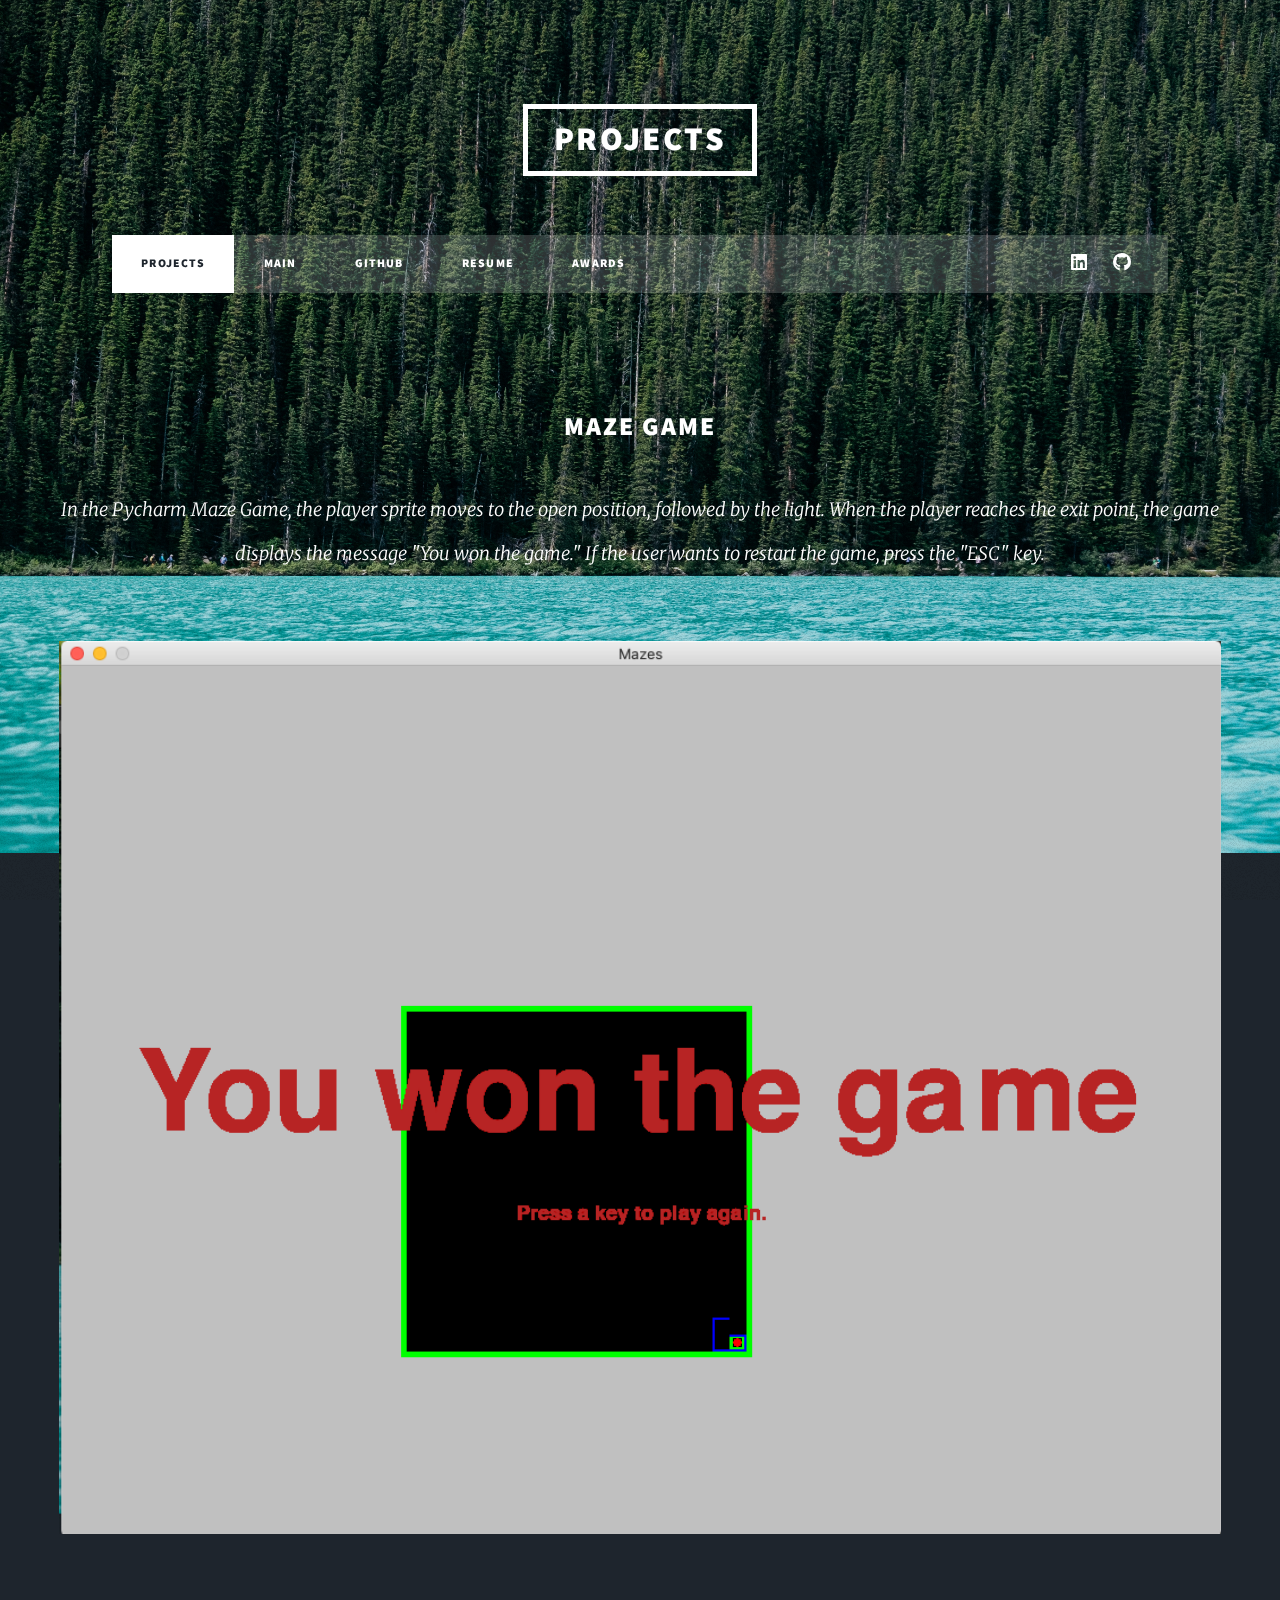
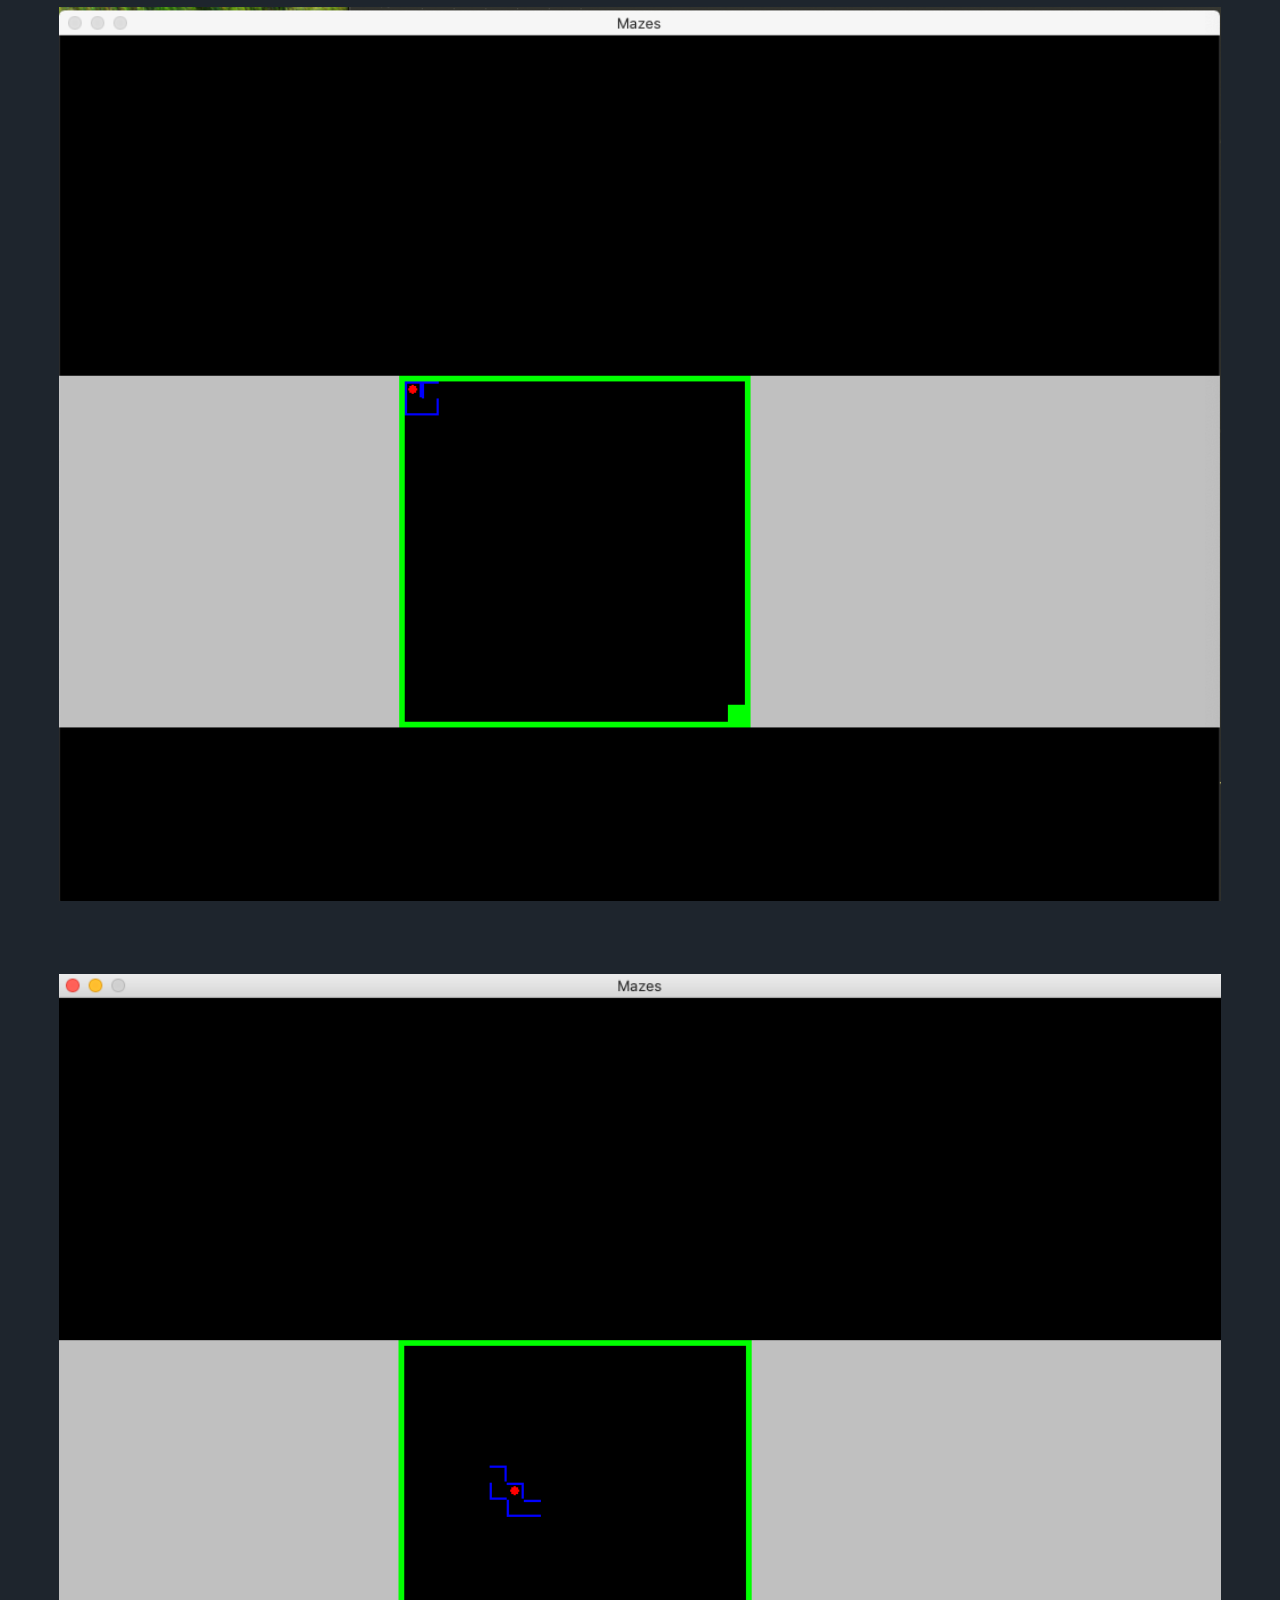
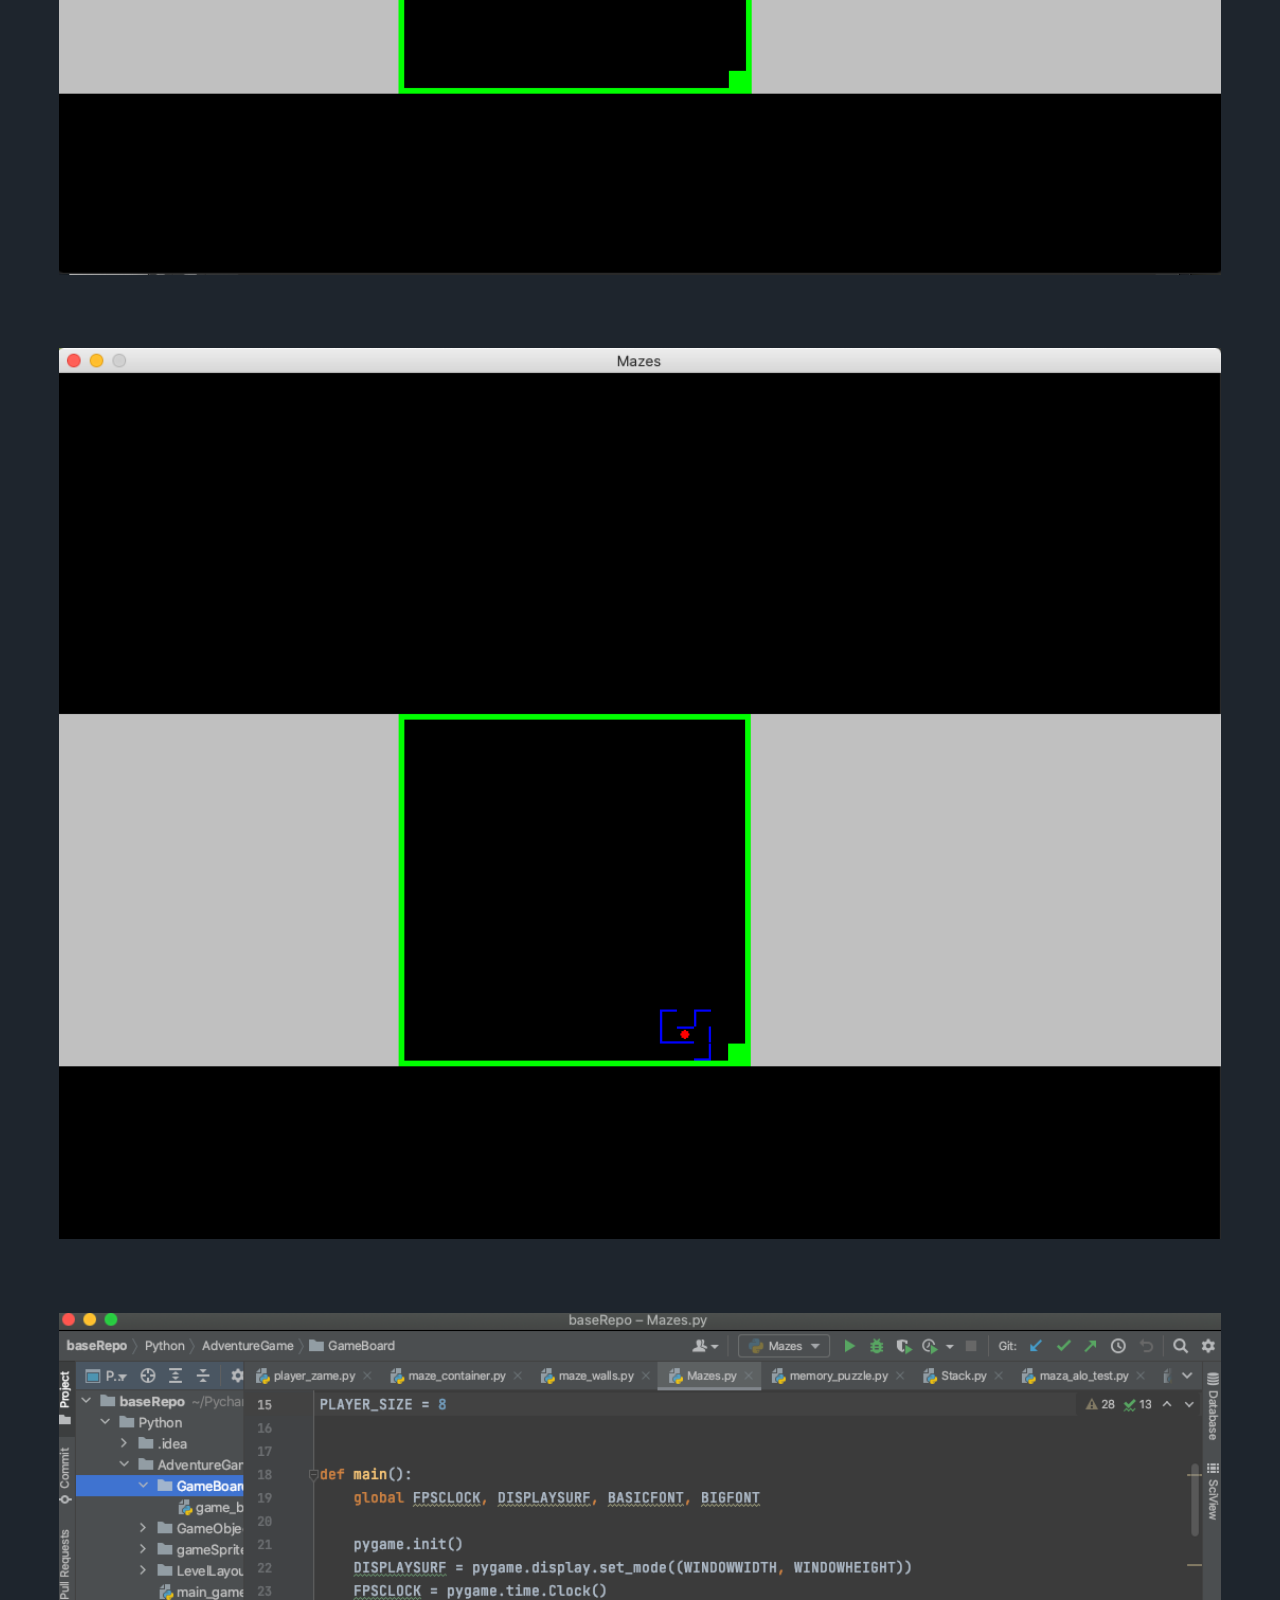
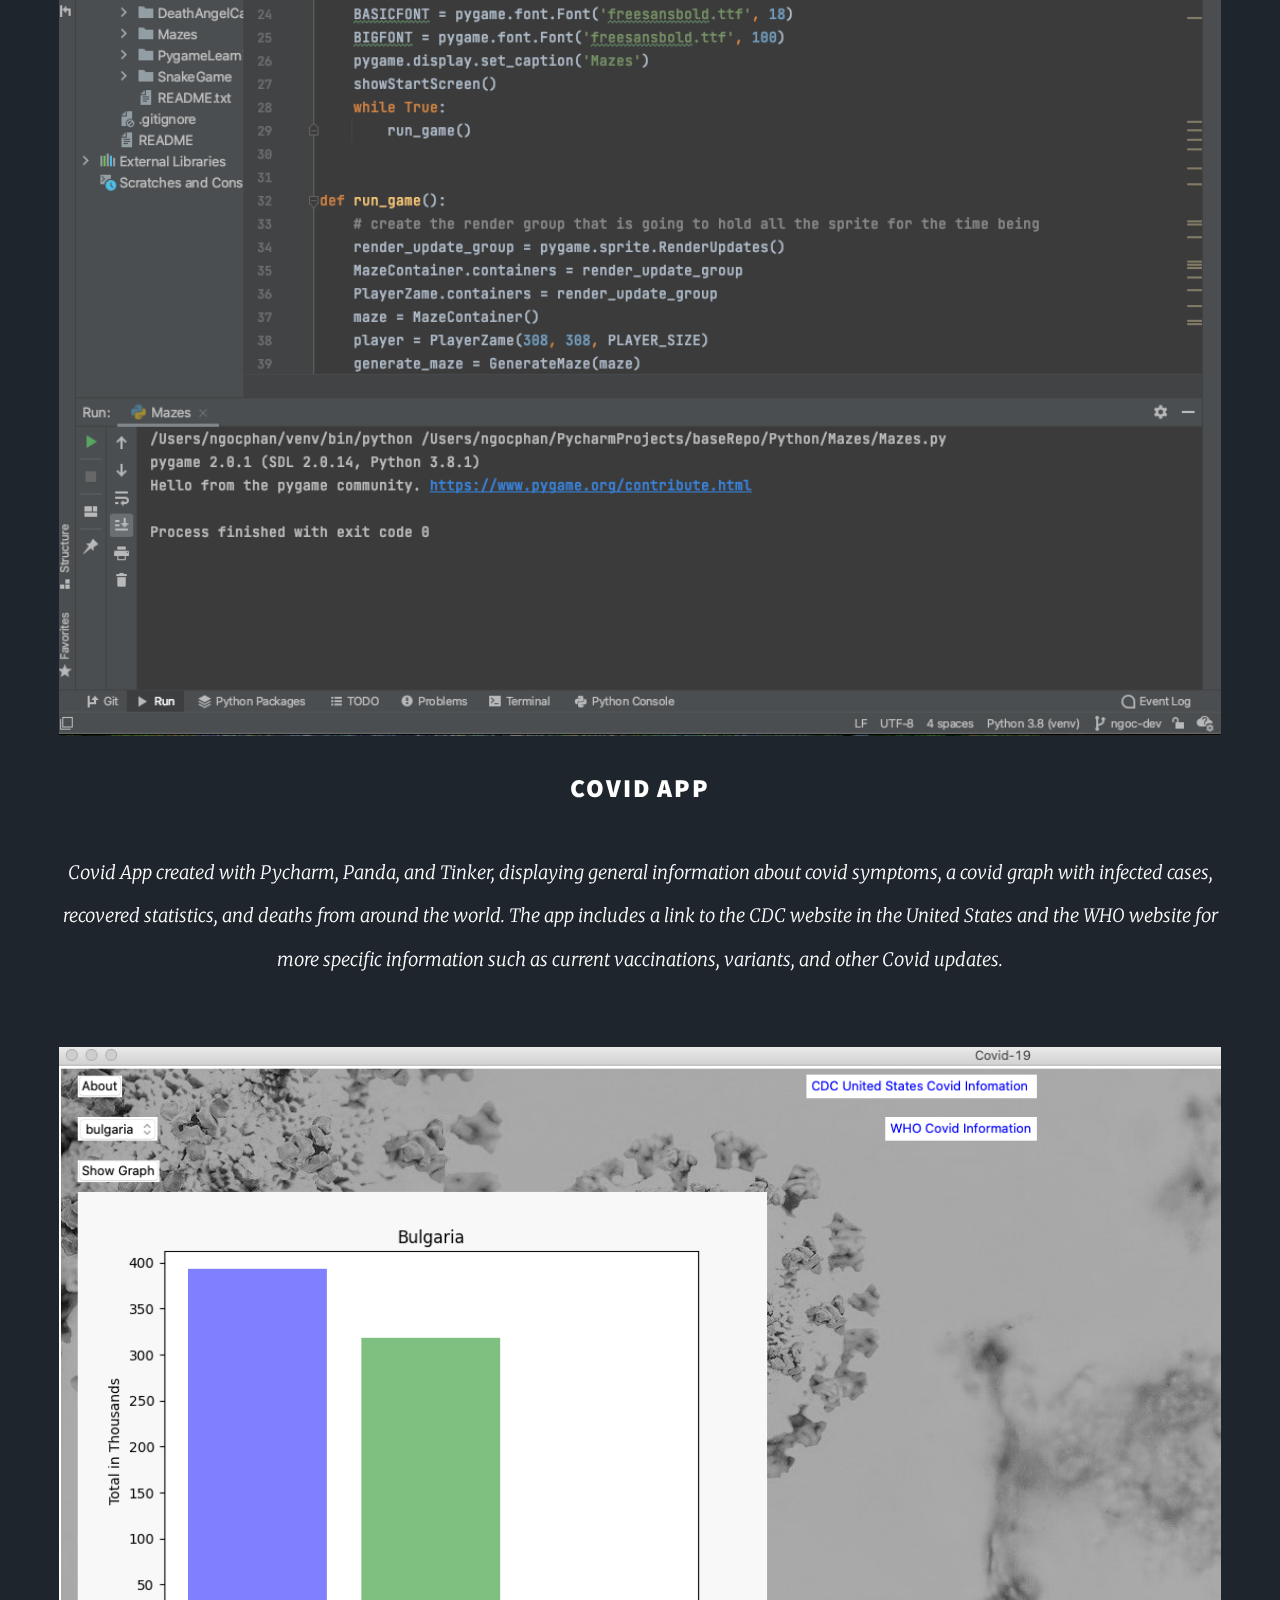
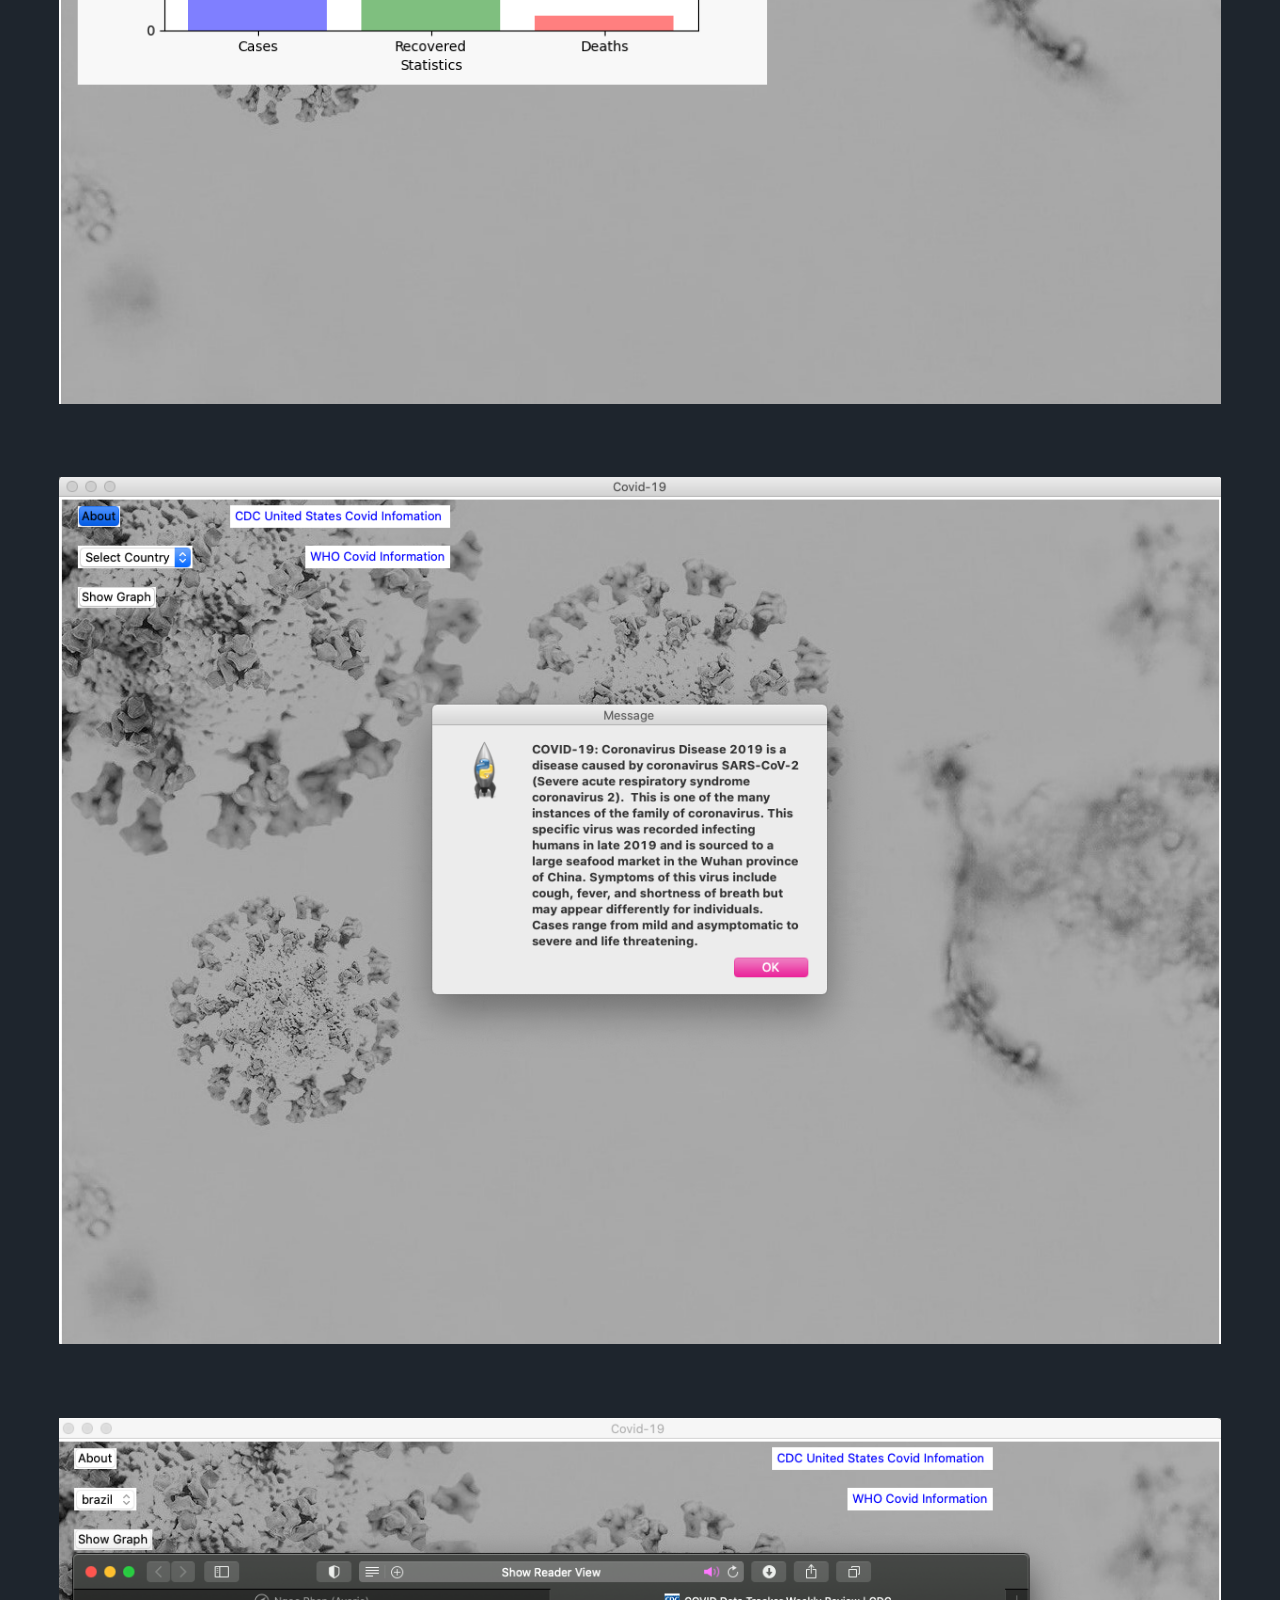
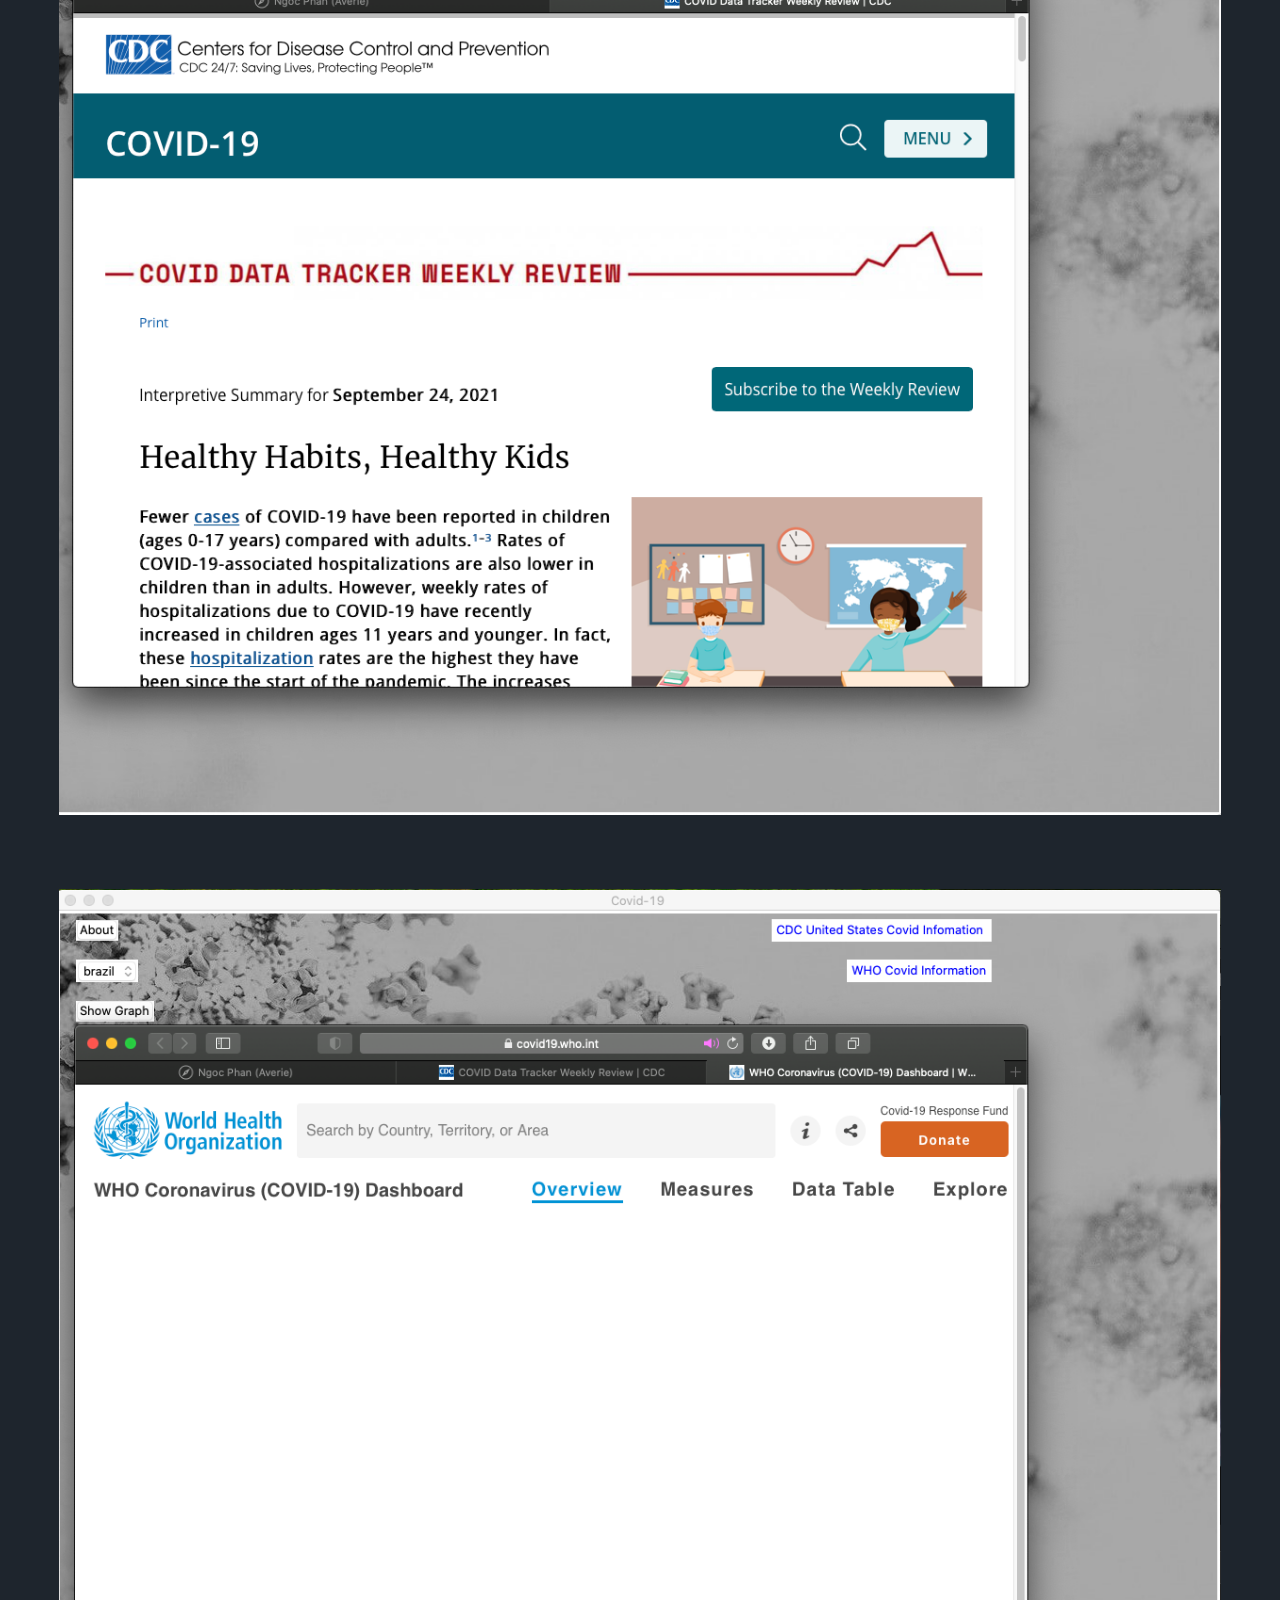
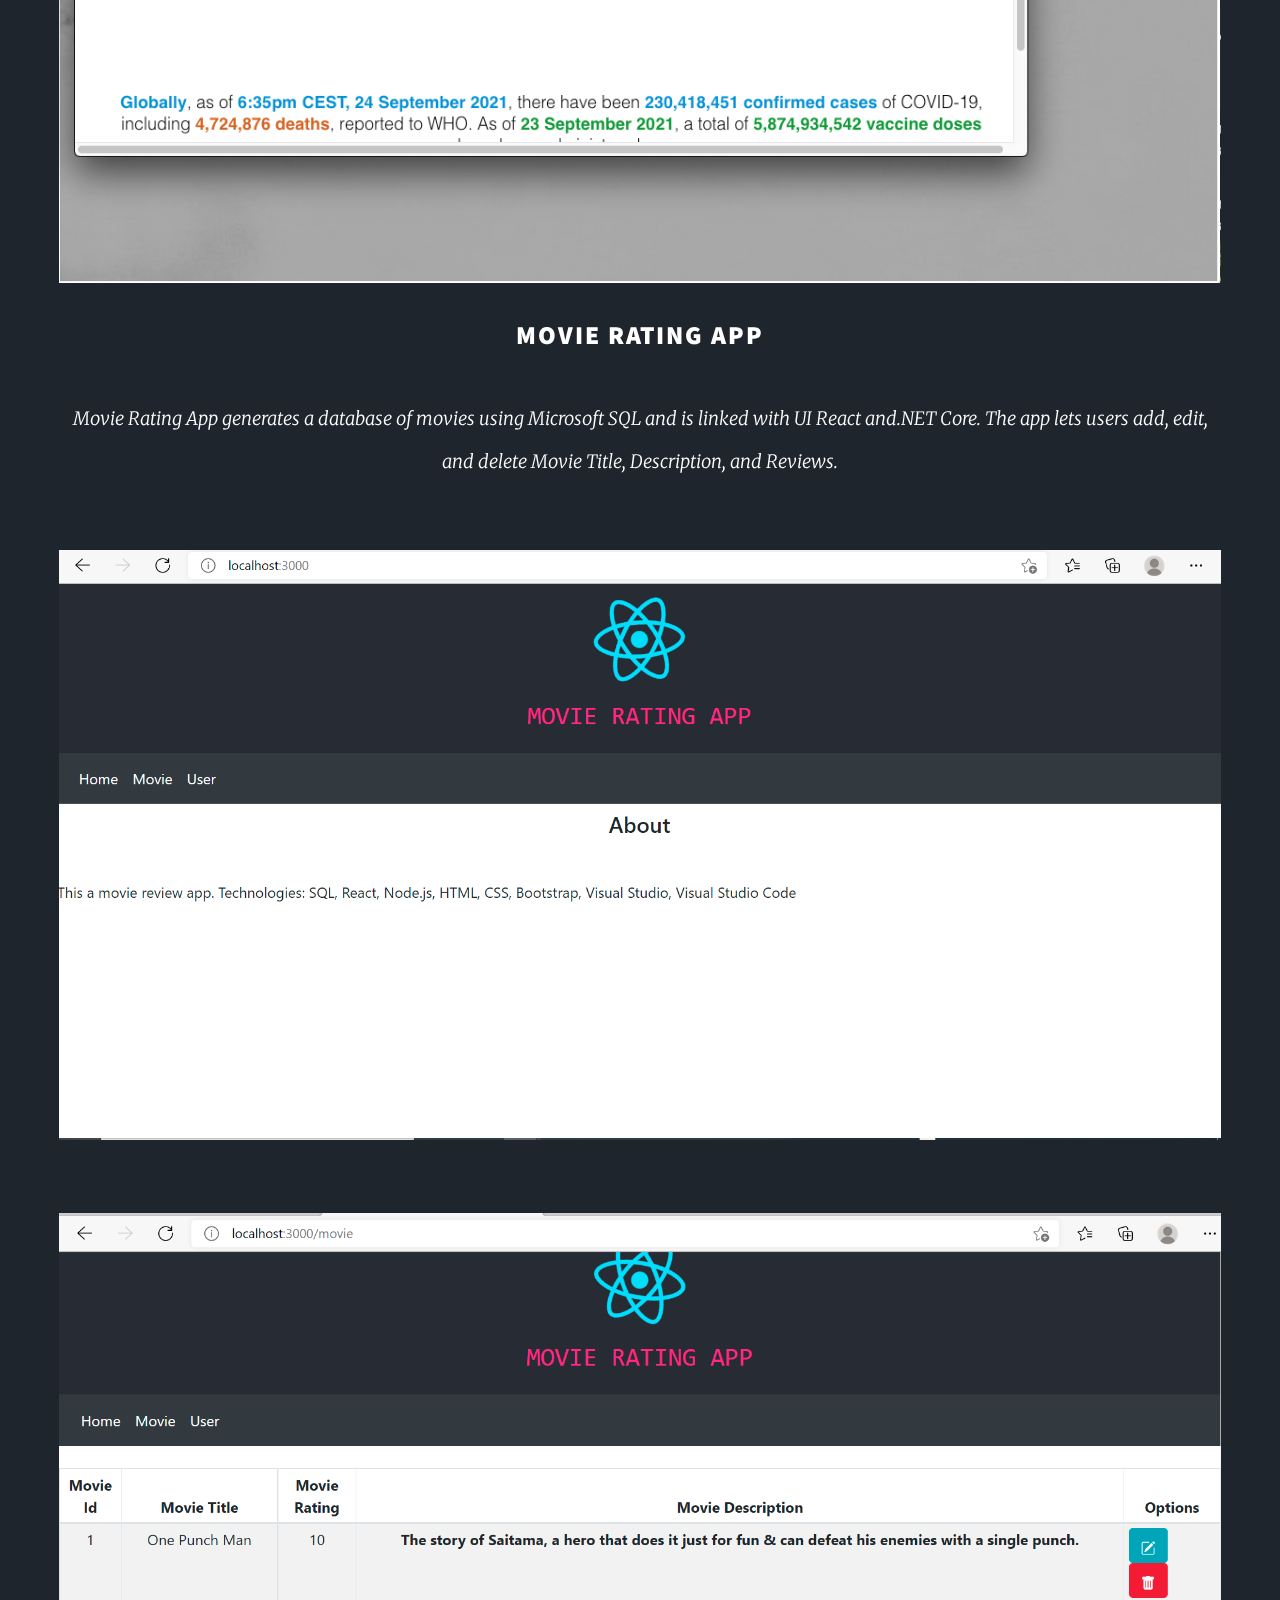
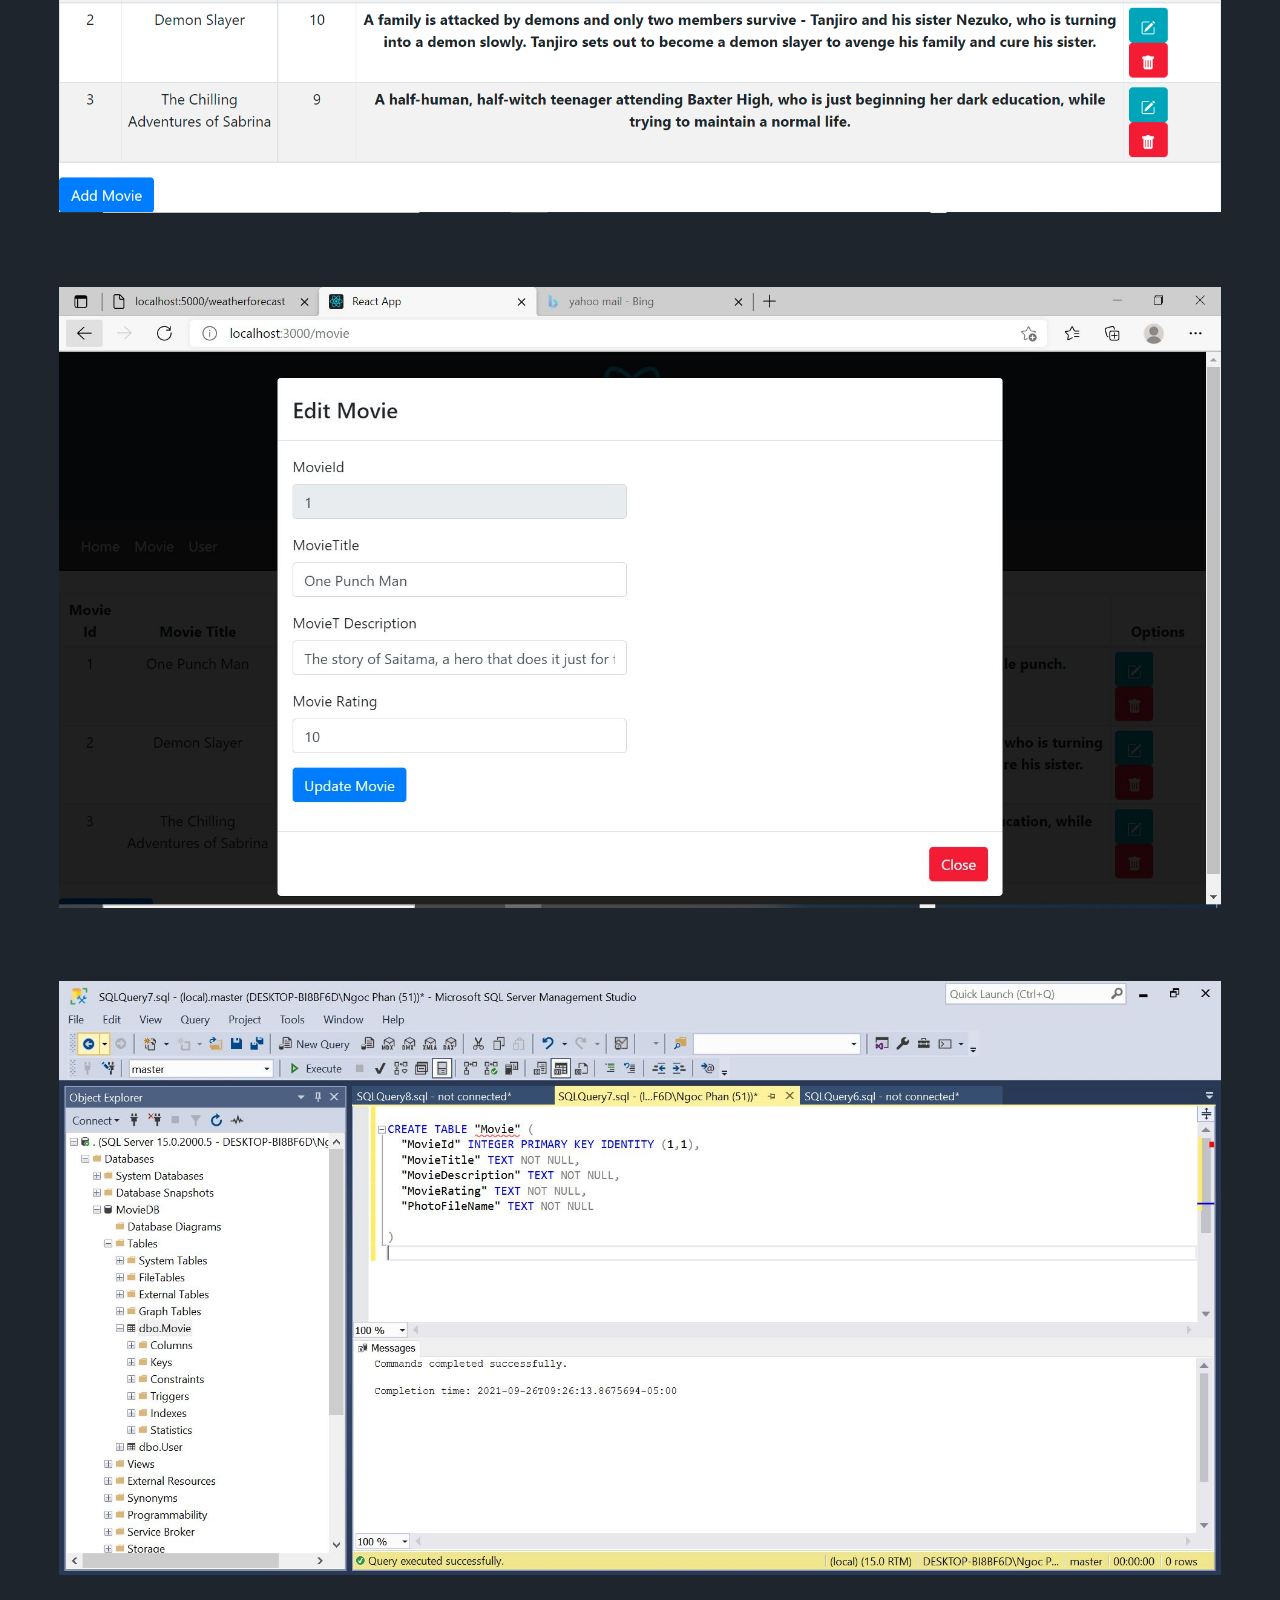
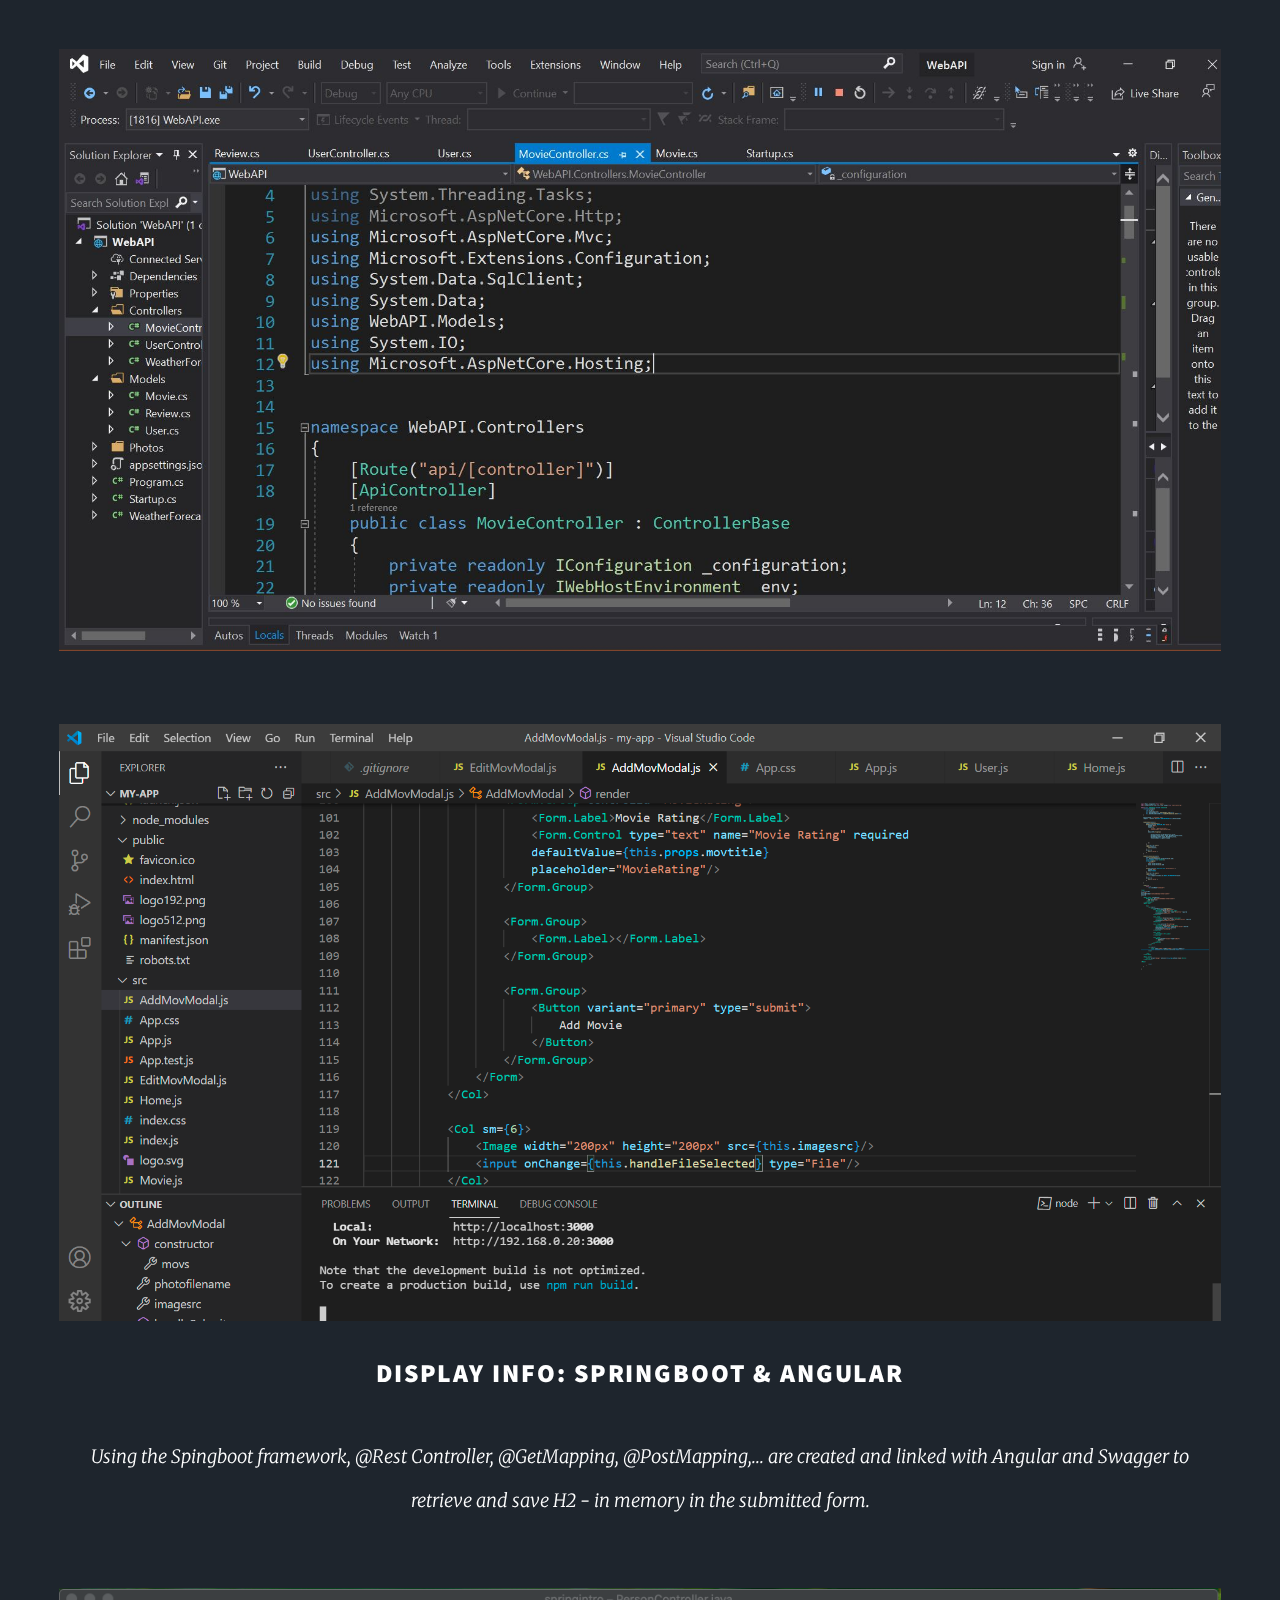
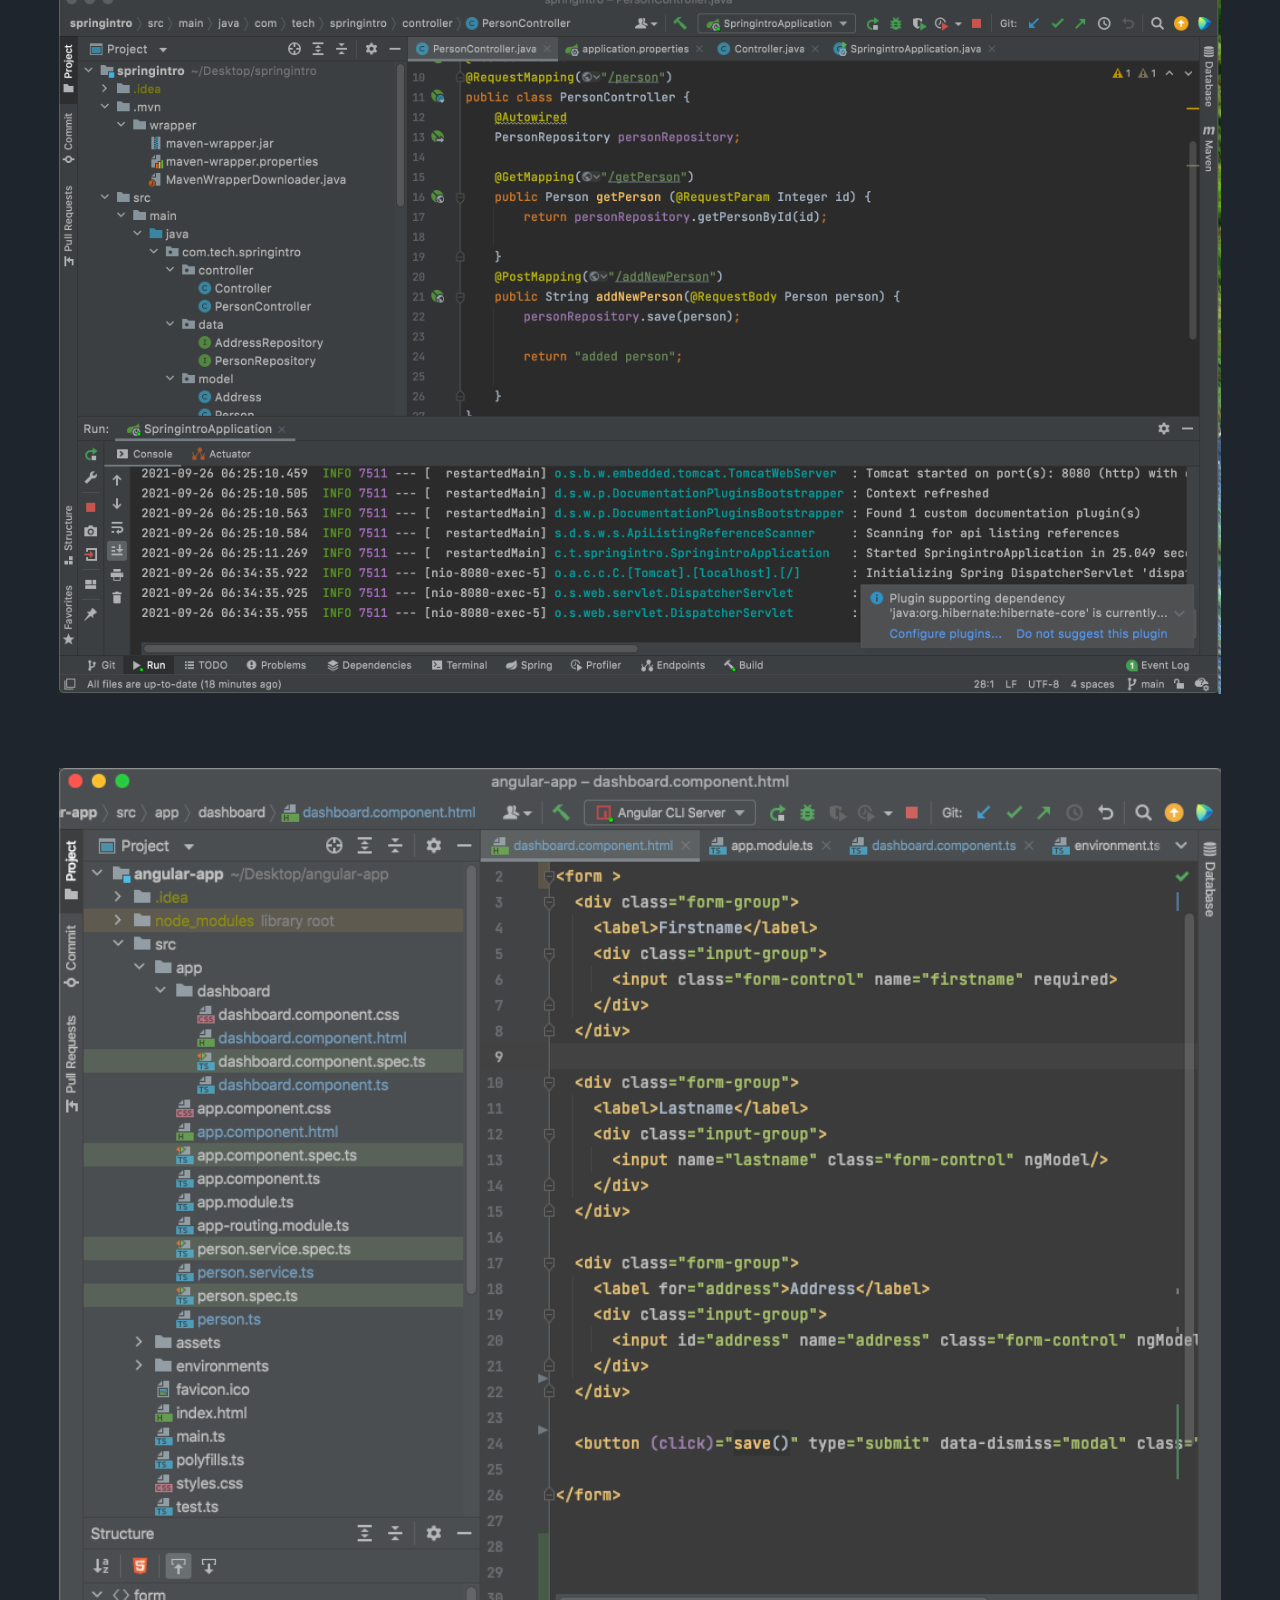
==== commit d7e762cf: "Add files via upload" ====
--- a/elements.html
+++ b/elements.html
@@ -478,10 +478,10 @@
 									<span class="image fit"><img src="images/movieratingapp.jpg" alt="" /></span>
 									
 									<span class="image fit"><img src="images/movieratingapp2.jpg" alt=""  /></span>
-									<span class="image fit"><img src="images/movieratingapp6.jpg" alt=""  /></span>
-									<span class="image fit"><img src="images/movieratingapp5.jpg" alt=""  /></span>
-									<span class="image fit"><img src="images/movieratingapp4.jpg" alt=""  /></span>
-									<span class="image fit"><img src="images/movieratingapp3.jpg" alt=""  /></span>
+									<span class="image fit"><img src="images/Movieratingapp6.jpg" alt=""  /></span>
+									<span class="image fit"><img src="images/Movieratingapp5.jpg" alt=""  /></span>
+									<span class="image fit"><img src="images/Movieratingapp4.jpg" alt=""  /></span>
+									<span class="image fit"><img src="images/Movieratingapp3.jpg" alt=""  /></span>
 							
 								
 
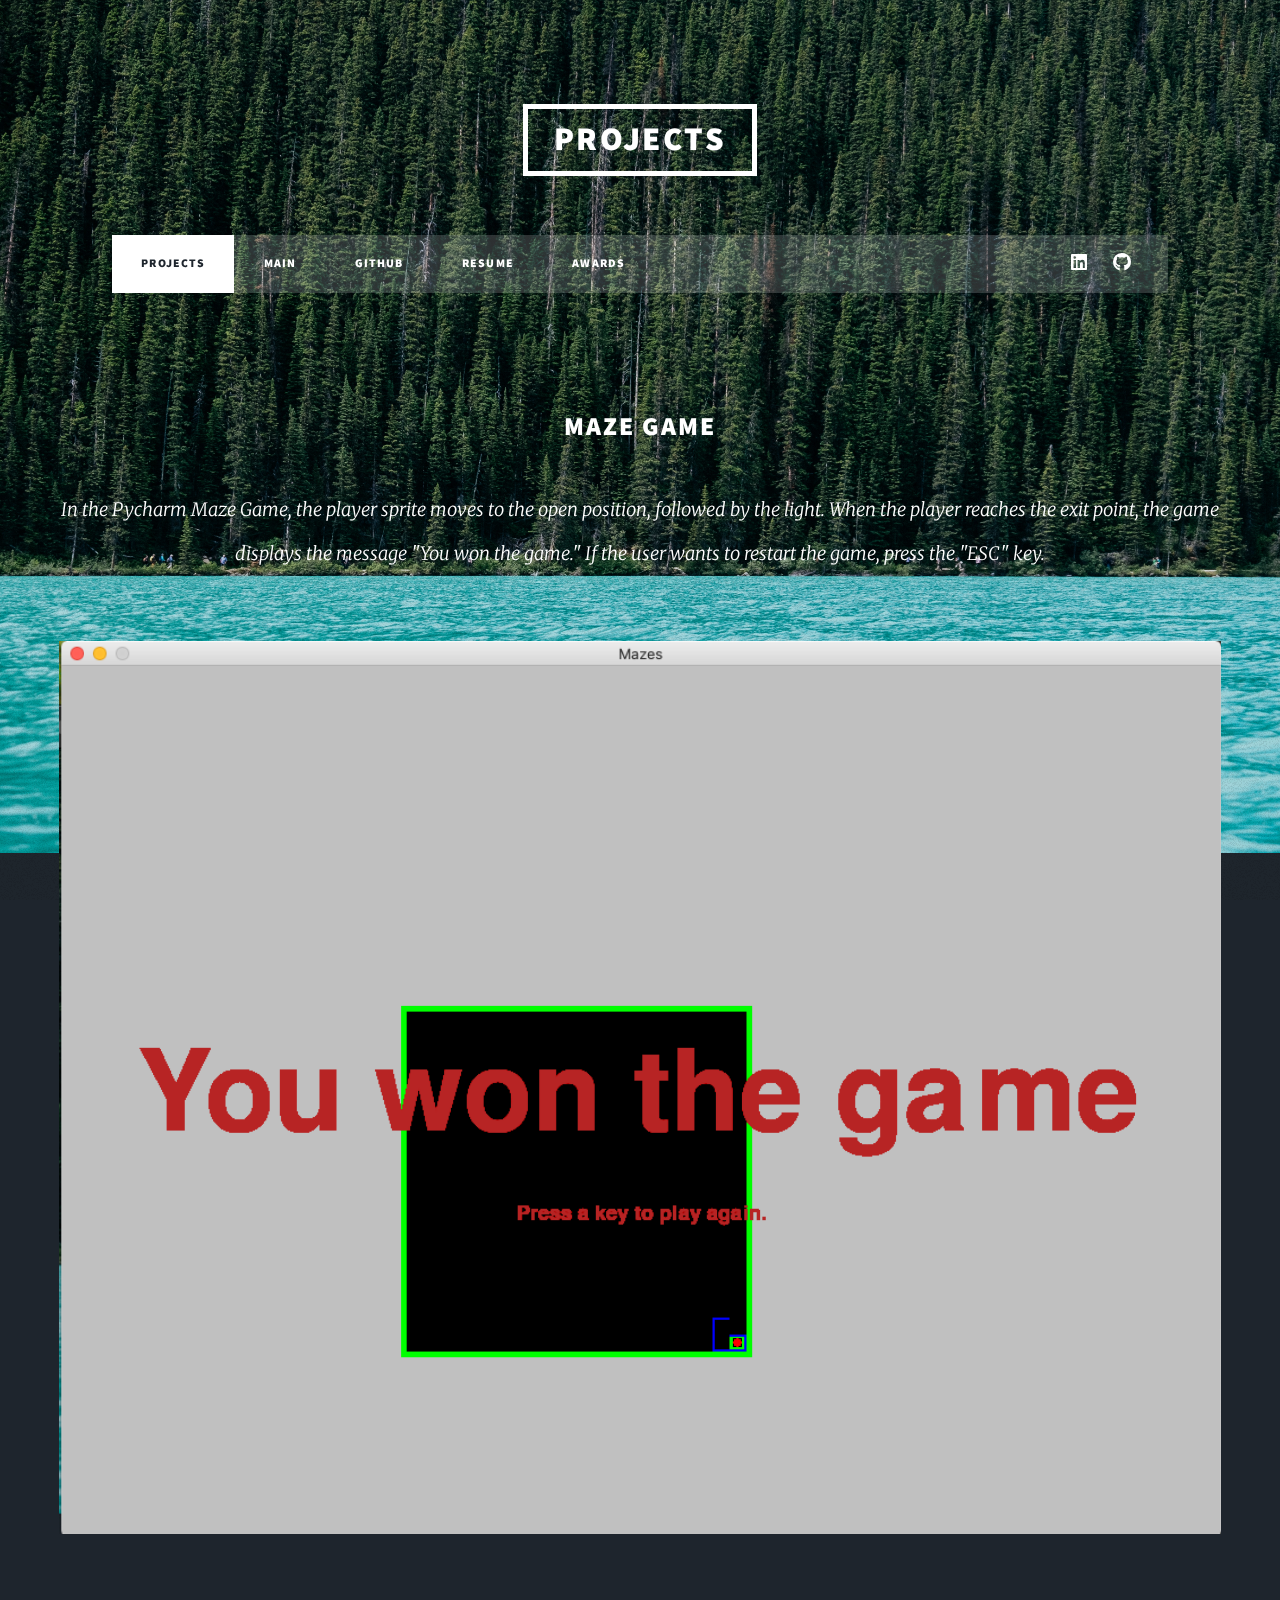
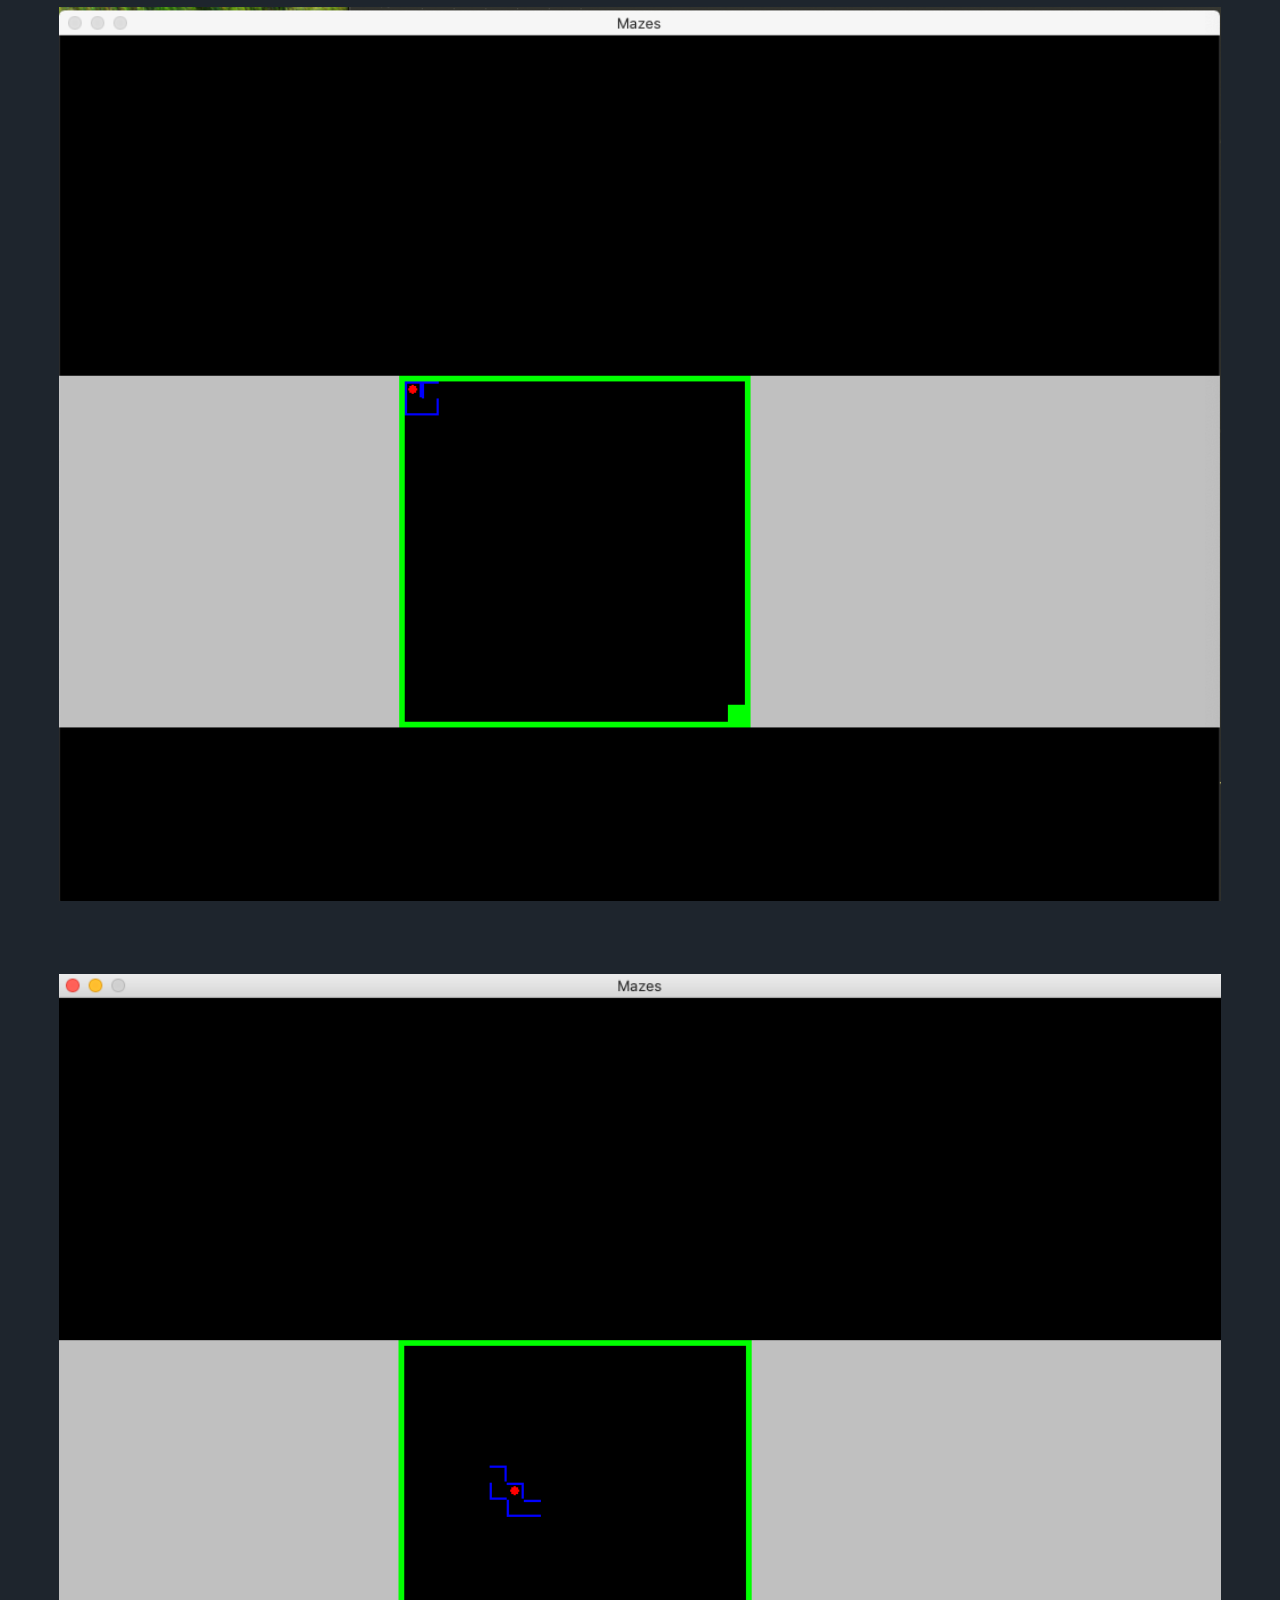
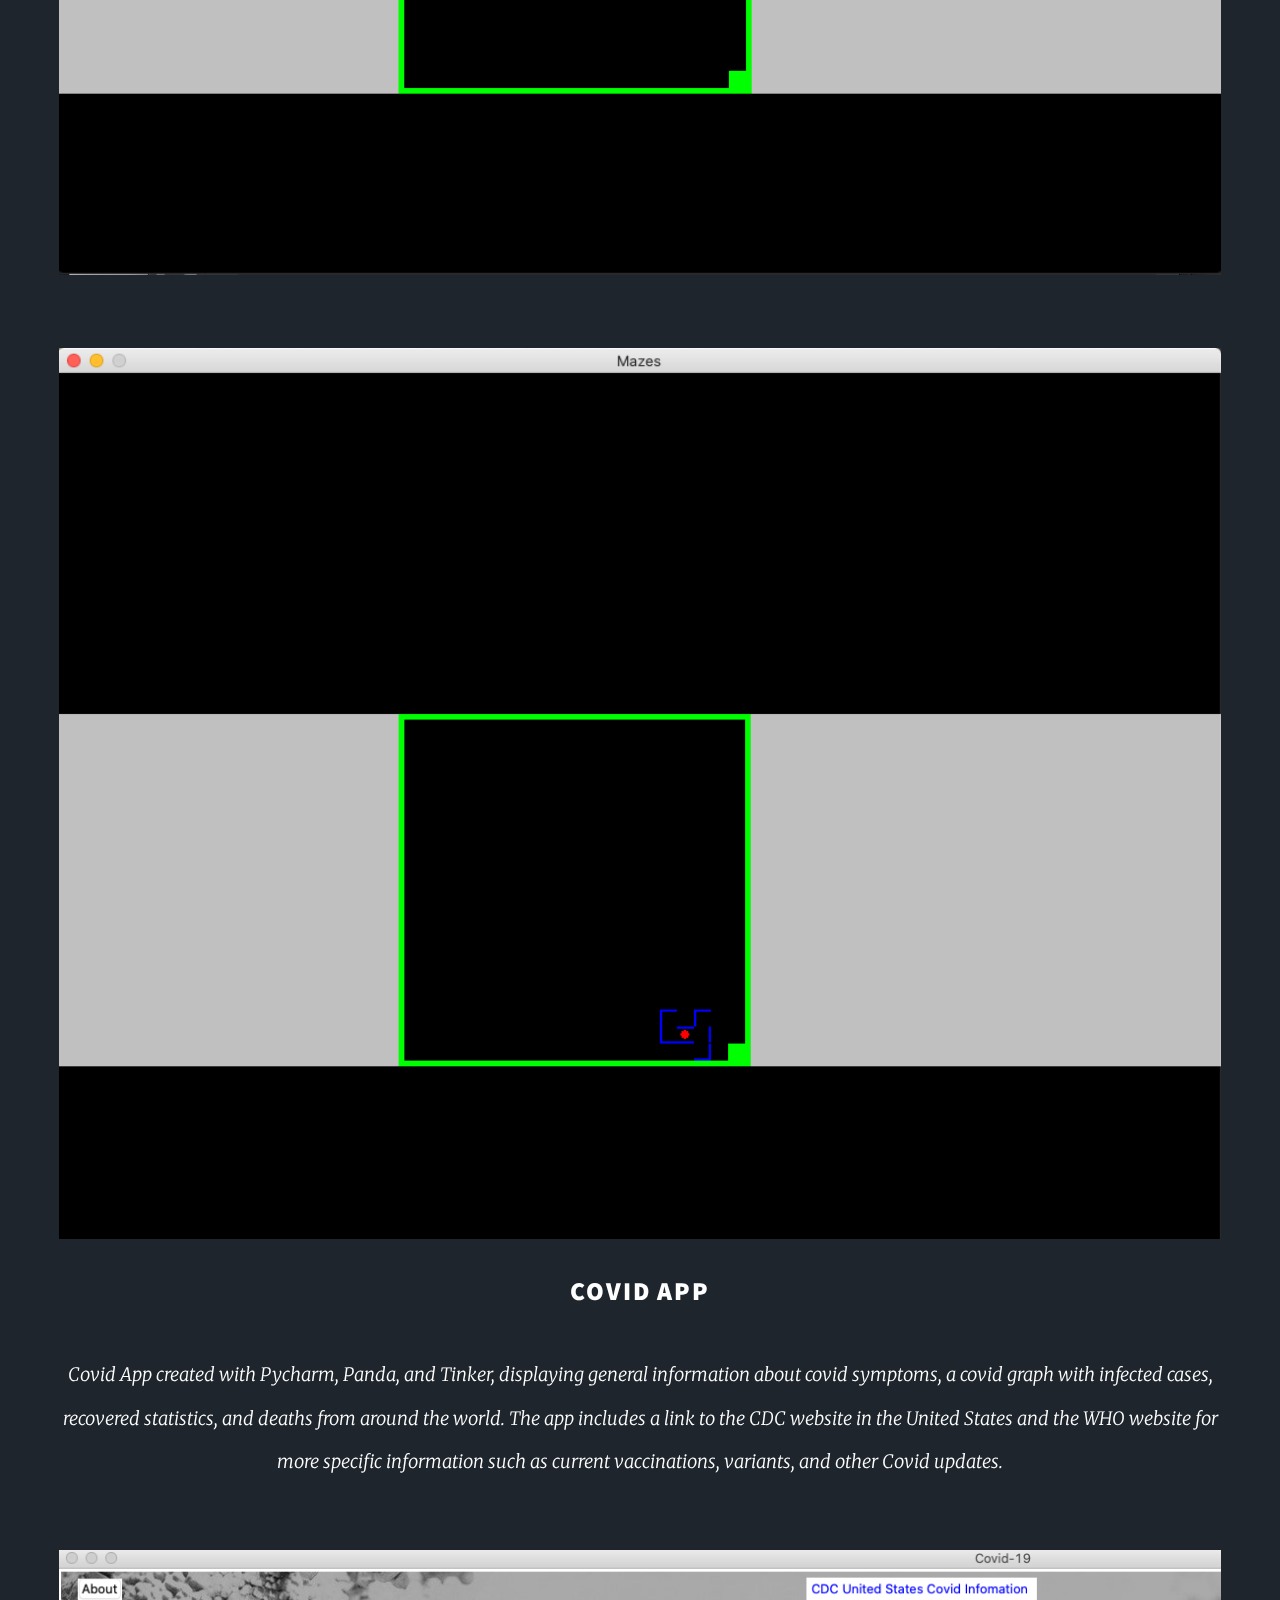
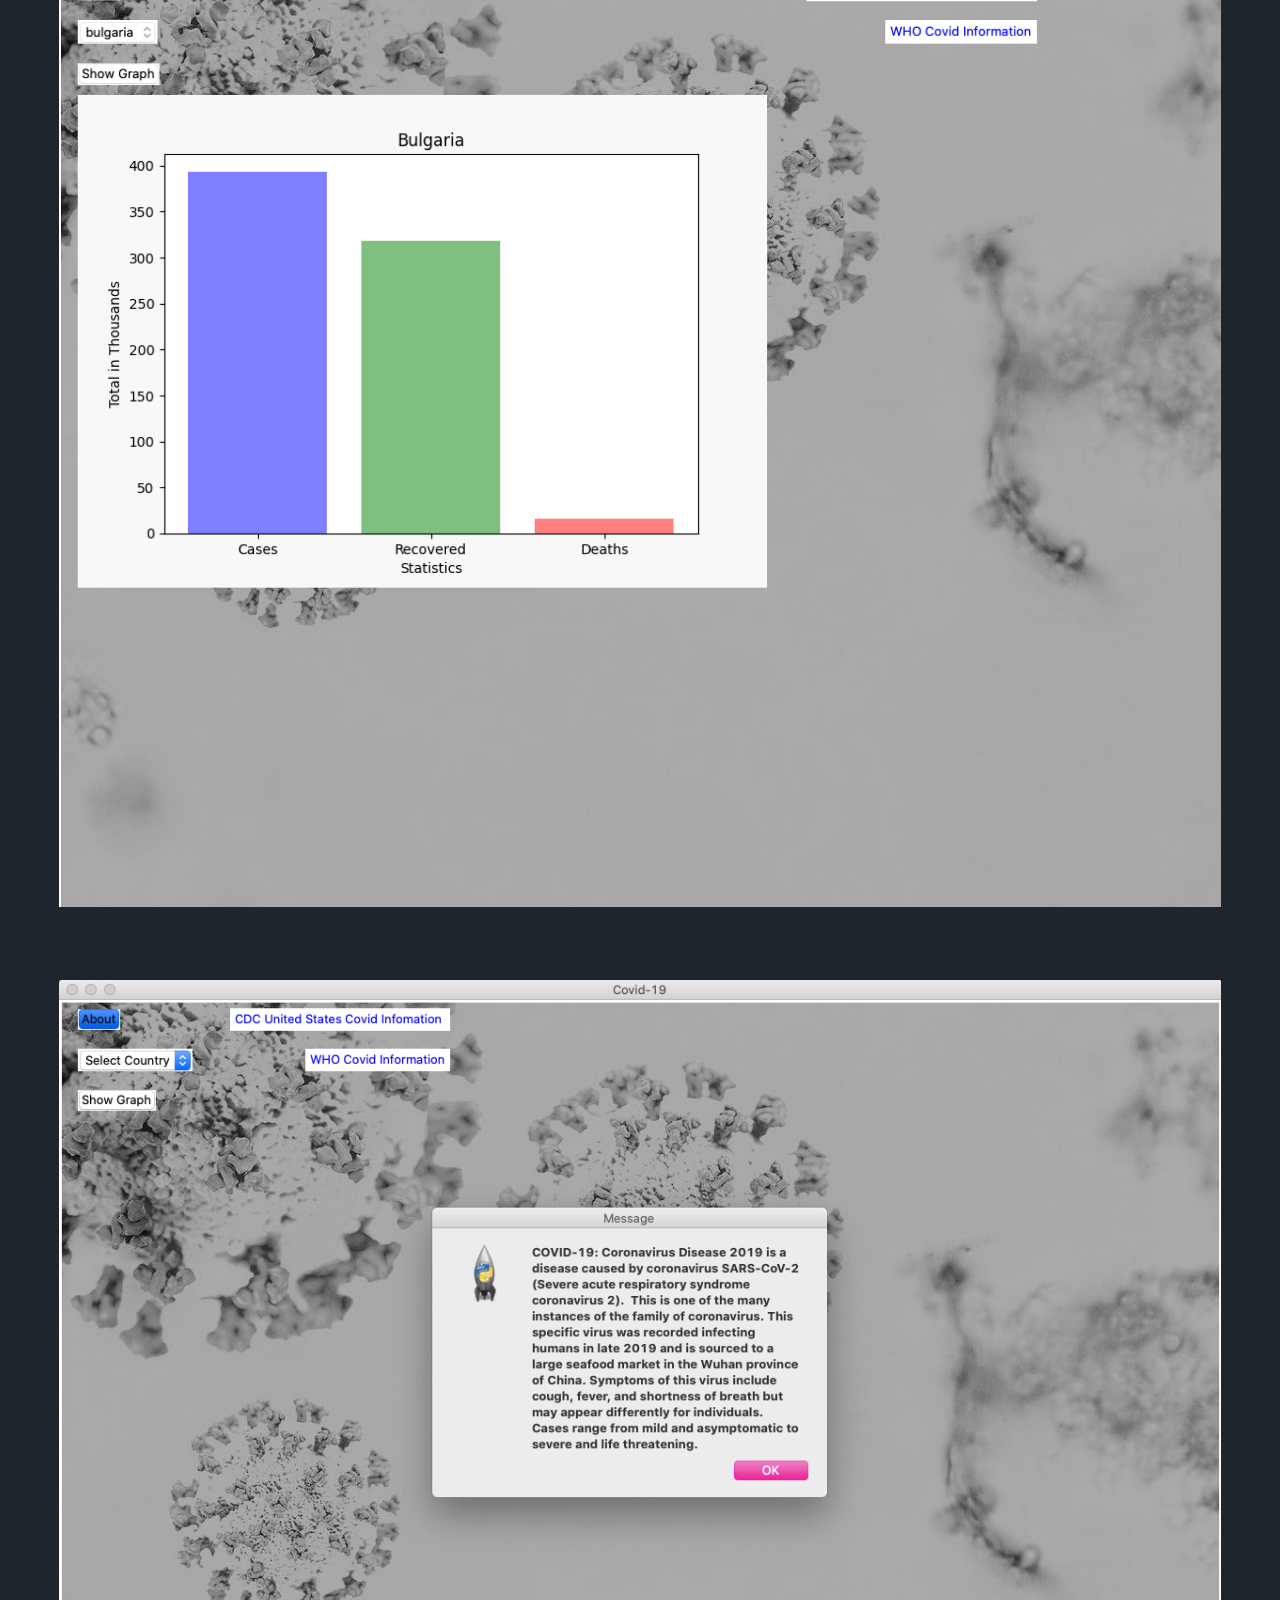
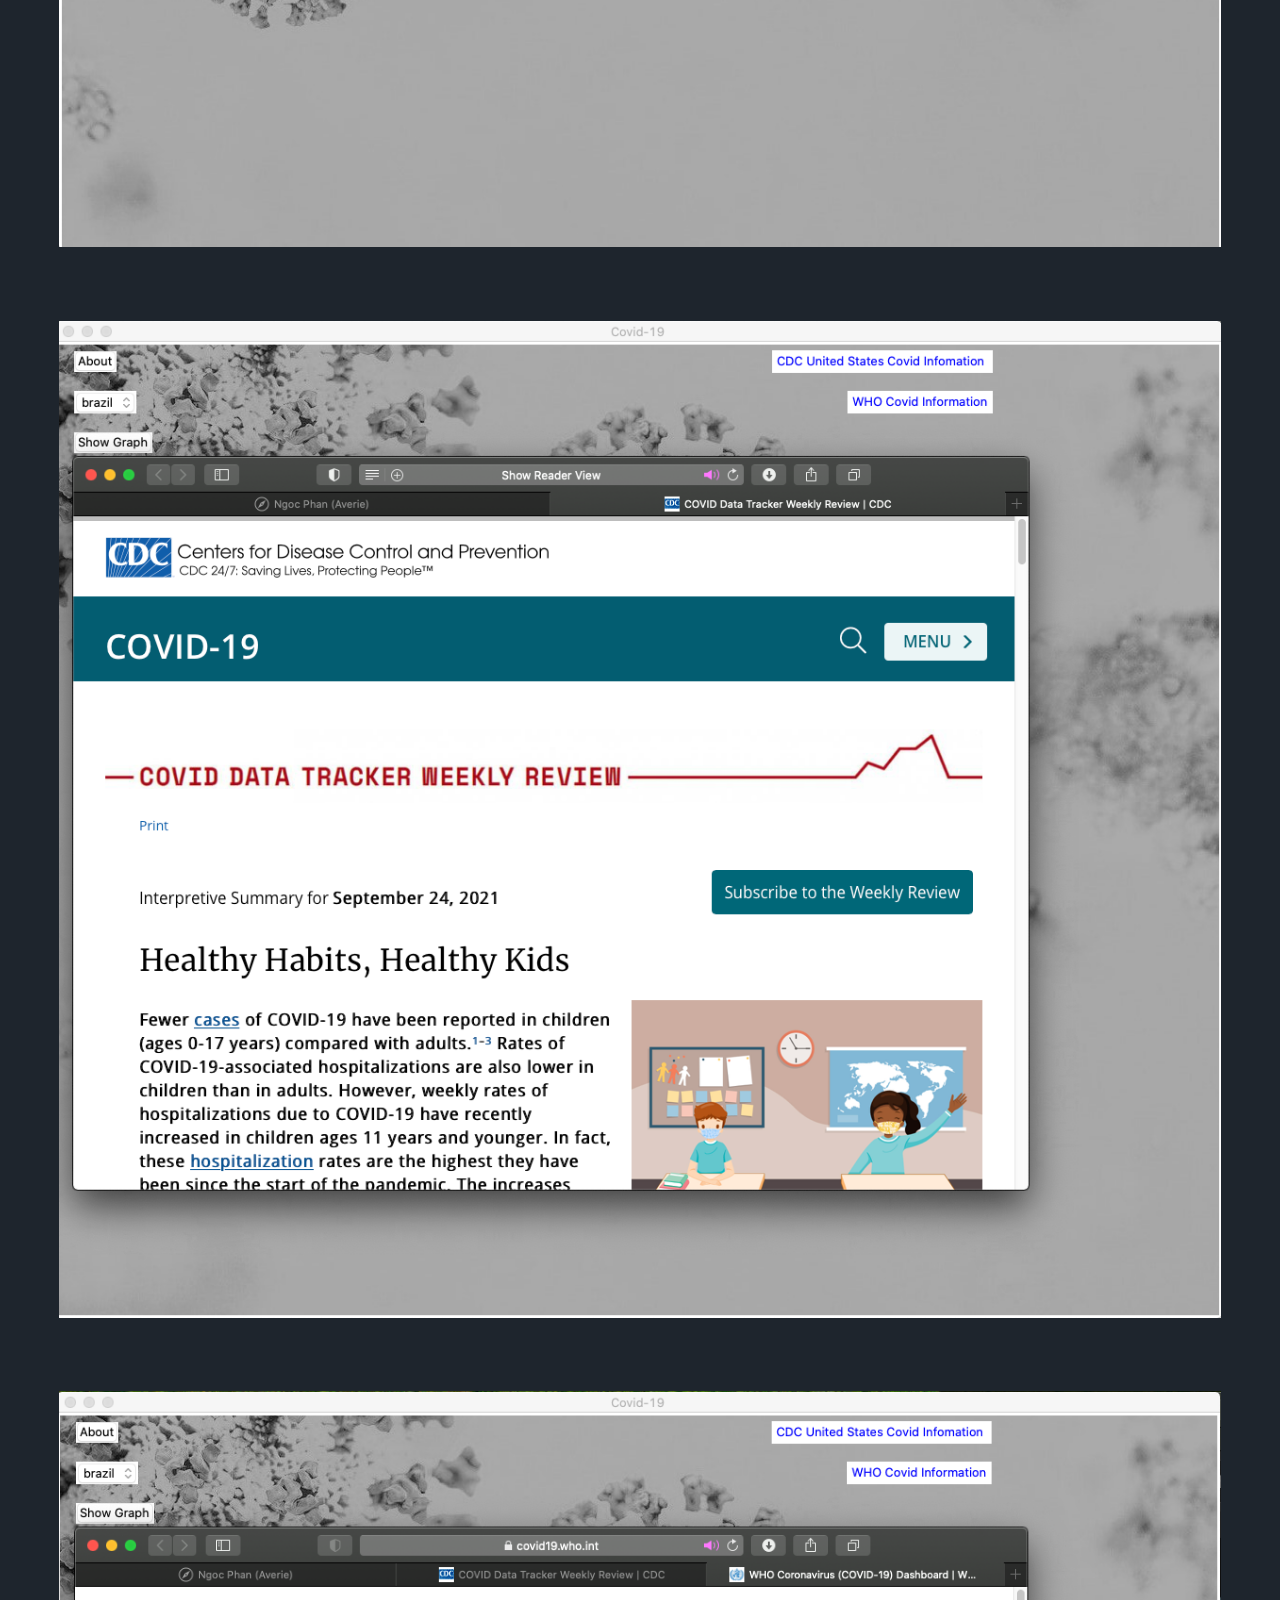
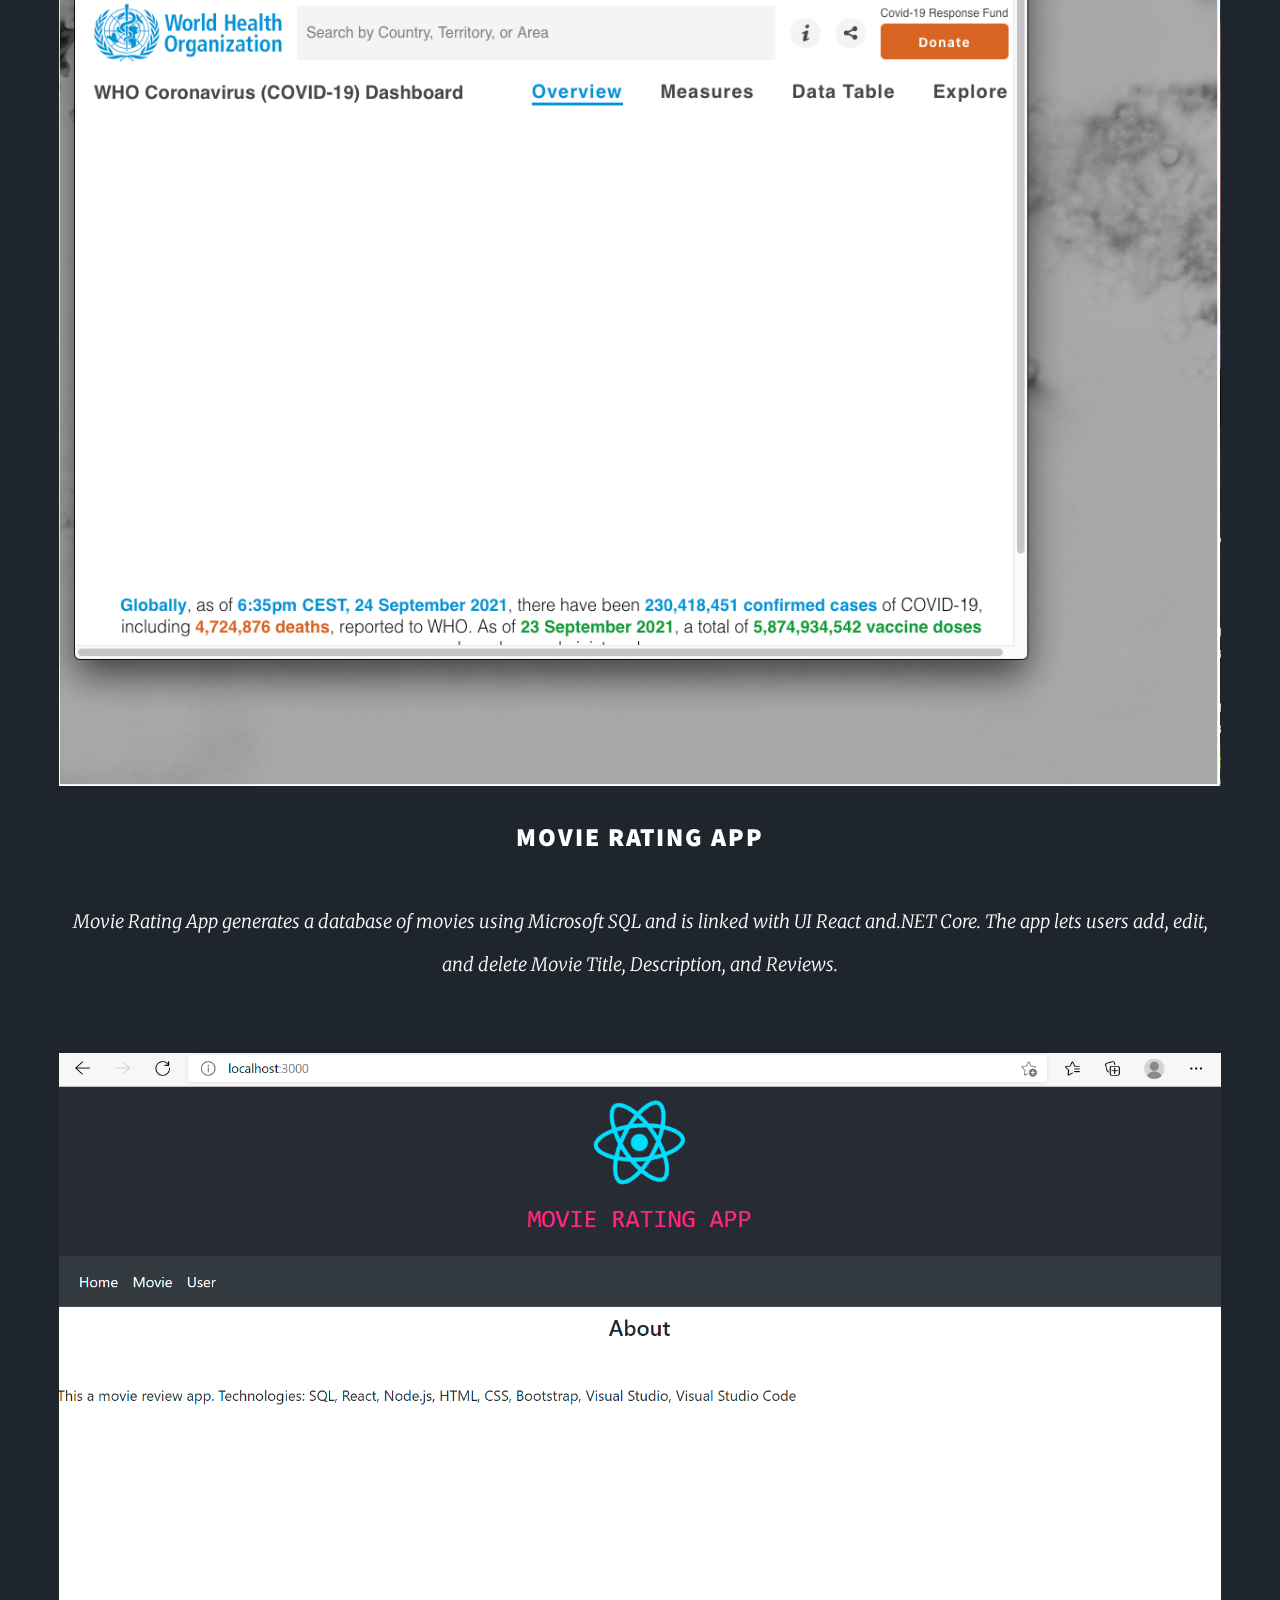
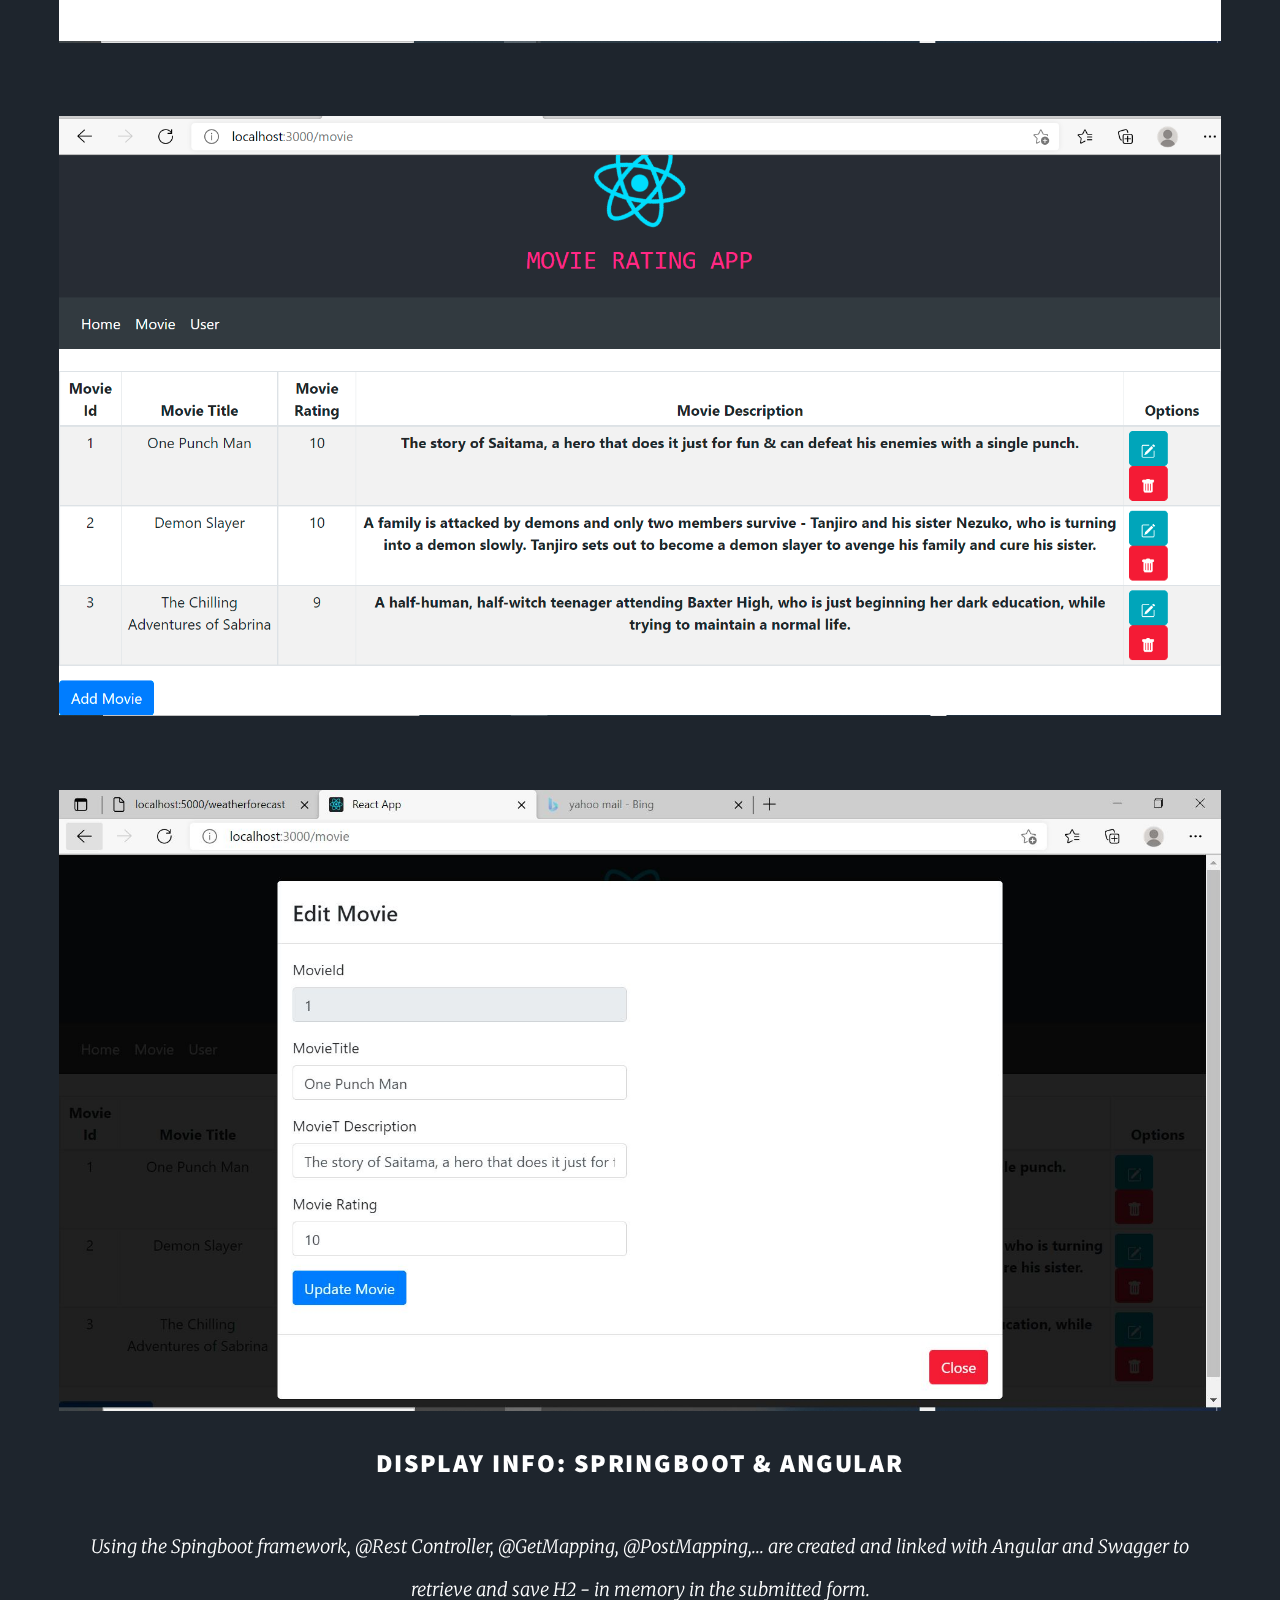
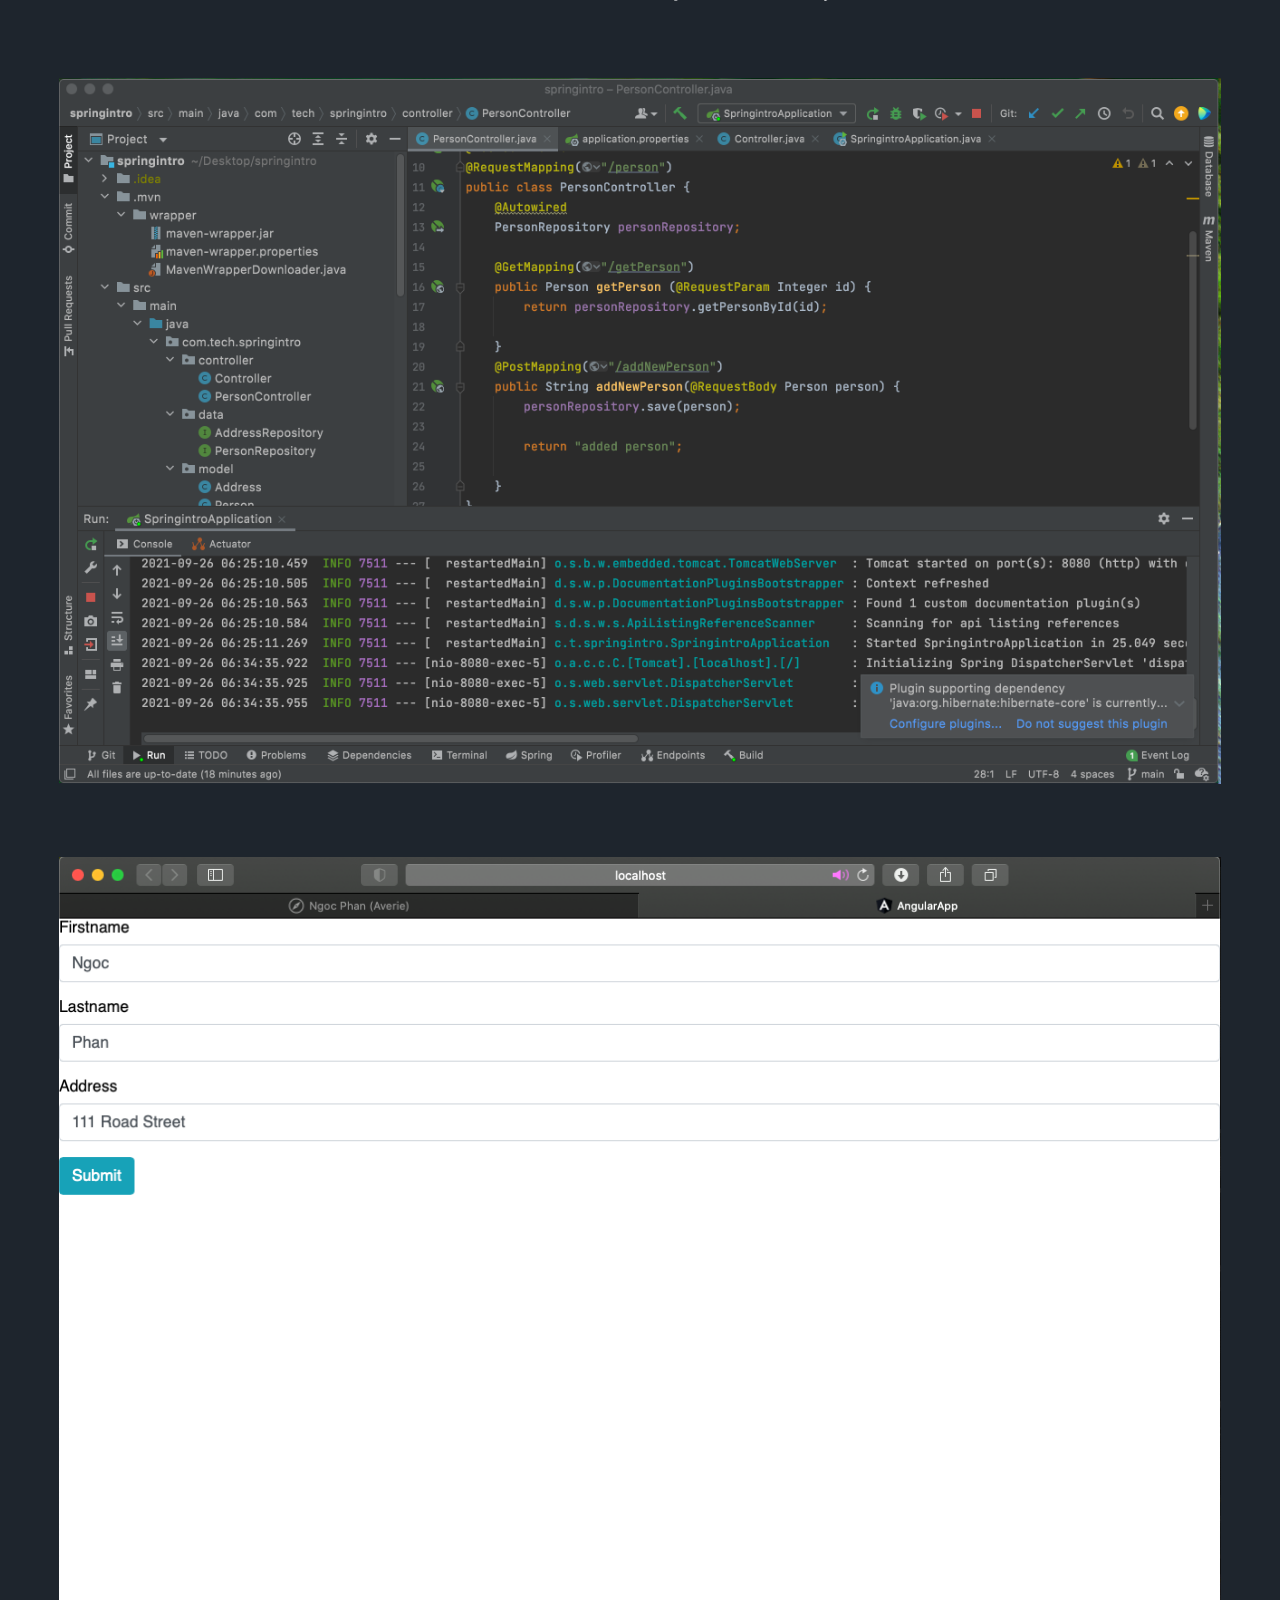
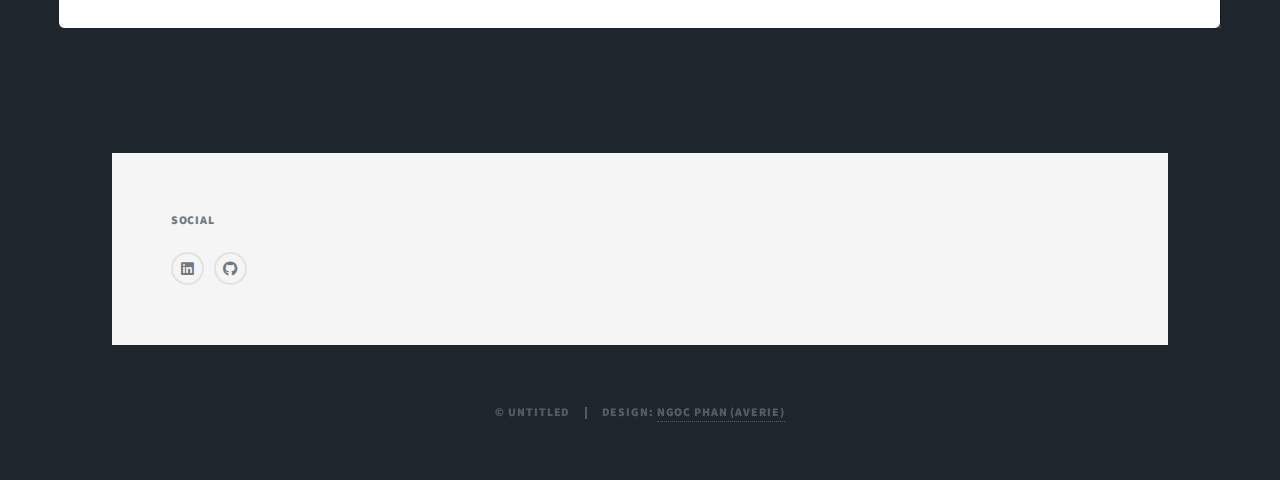
==== commit 11be4fea: "Add files via upload" ====
--- a/elements.html
+++ b/elements.html
@@ -34,391 +34,7 @@
 						</ul>
 					</nav>
 
-				<!-- Main -->
 
-				<!--
-
-					<div id="main"
-	
-									
-									<h1>Pictures<br />
-
-									
-									</h1>
-								</header>
-					-->
-
-								<!-- Text stuff 
-									<h2>My Adventure</h2>
-									
-						
-									
-									<hr />
-									<header>
-										<h2>Heading with a Subtitle</h2>
-										<p>Lorem ipsum dolor sit amet nullam id egestas urna aliquam</p>
-									</header>
-									<p>Nunc lacinia ante nunc ac lobortis. Interdum adipiscing gravida odio porttitor sem non mi integer non faucibus ornare mi ut ante amet placerat aliquet. Volutpat eu sed ante lacinia sapien lorem accumsan varius montes viverra nibh in adipiscing blandit tempus accumsan.</p>
-									<header>
-										<h3>Heading with a Subtitle</h3>
-										<p>Lorem ipsum dolor sit amet nullam id egestas urna aliquam</p>
-									</header>
-									<p>Nunc lacinia ante nunc ac lobortis. Interdum adipiscing gravida odio porttitor sem non mi integer non faucibus ornare mi ut ante amet placerat aliquet. Volutpat eu sed ante lacinia sapien lorem accumsan varius montes viverra nibh in adipiscing blandit tempus accumsan.</p>
-									<header>
-										<h4>Heading with a Subtitle</h4>
-										<p>Lorem ipsum dolor sit amet nullam id egestas urna aliquam</p>
-									</header>
-									<p>Nunc lacinia ante nunc ac lobortis. Interdum adipiscing gravida odio porttitor sem non mi integer non faucibus ornare mi ut ante amet placerat aliquet. Volutpat eu sed ante lacinia sapien lorem accumsan varius montes viverra nibh in adipiscing blandit tempus accumsan.</p>
-
-									<hr /> 
-								-->
-
-						<!-- Lists 
-
-
-								<h2>	Lists</h2>
-									<div class="row">
-										<div class="col-6 col-12-small">
-
-											<h3>Unordered</h3>
-											<ul>
-												<li>Dolor pulvinar etiam.</li>
-												<li>Sagittis lorem eleifend.</li>
-												<li>Felis feugiat dolore viverra.</li>
-												<li>Dolor pulvinar etiam.</li>
-											</ul>
-
-											<h3>Alternate</h3>
-											<ul class="alt">
-												<li>Dolor pulvinar etiam etiam.</li>
-												<li>Sagittis adipiscing eleifend.</li>
-												<li>Felis enim dolore viverra.</li>
-												<li>Dolor pulvinar etiam etiam.</li>
-											</ul>
-
-										</div>
-										<div class="col-6 col-12-small">
-
-											<h3>Ordered</h3>
-											<ol>
-												<li>Dolor pulvinar etiam.</li>
-												<li>Etiam vel felis at viverra.</li>
-												<li>Felis enim feugiat magna.</li>
-												<li>Etiam vel felis nullam.</li>
-												<li>Felis enim et tempus.</li>
-											</ol>
-
-											<h3>Icons</h3>
-											<ul class="icons">
-												<li><a href="#" class="icon brands fa-twitter"><span class="label">Twitter</span></a></li>
-												<li><a href="#" class="icon brands fa-facebook-f"><span class="label">Facebook</span></a></li>
-												<li><a href="#" class="icon brands fa-instagram"><span class="label">Instagram</span></a></li>
-												<li><a href="#" class="icon brands fa-github"><span class="label">Github</span></a></li>
-												<li><a href="#" class="icon brands fa-dribbble"><span class="label">Dribbble</span></a></li>
-											</ul>
-											<ul class="icons alt">
-												<li><a href="#" class="icon brands alt fa-twitter"><span class="label">Twitter</span></a></li>
-												<li><a href="#" class="icon brands alt fa-facebook-f"><span class="label">Facebook</span></a></li>
-												<li><a href="#" class="icon brands alt fa-instagram"><span class="label">Instagram</span></a></li>
-												<li><a href="#" class="icon brands alt fa-github"><span class="label">Github</span></a></li>
-												<li><a href="#" class="icon brands alt fa-dribbble"><span class="label">Dribbble</span></a></li>
-											</ul>
-
-										</div>
-									</div>
-
-
--->
-
-
-									<!--
-									<h3>Definition</h3>
-									<dl>
-										<dt>Item 1</dt>
-										<dd>
-											<p>Lorem ipsum dolor vestibulum ante ipsum primis in faucibus vestibulum. Blandit adipiscing eu felis iaculis volutpat ac adipiscing accumsan eu faucibus. Integer ac pellentesque praesent.</p>
-										</dd>
-										<dt>Item 2</dt>
-										<dd>
-											<p>Lorem ipsum dolor vestibulum ante ipsum primis in faucibus vestibulum. Blandit adipiscing eu felis iaculis volutpat ac adipiscing accumsan eu faucibus. Integer ac pellentesque praesent.</p>
-										</dd>
-										<dt>Item 3</dt>
-										<dd>
-											<p>Lorem ipsum dolor vestibulum ante ipsum primis in faucibus vestibulum. Blandit adipiscing eu felis iaculis volutpat ac adipiscing accumsan eu faucibus. Integer ac pellentesque praesent.</p>
-										</dd>
-									</dl>
-
-									<h3>Actions</h3>
-									<ul class="actions">
-										<li><a href="#" class="button primary">Primary</a></li>
-										<li><a href="#" class="button">Default</a></li>
-									</ul>
-									<ul class="actions small">
-										<li><a href="#" class="button primary small">Small</a></li>
-										<li><a href="#" class="button small">Small</a></li>
-									</ul>
-									<div class="row">
-										<div class="col-6 col-12-small">
-											<ul class="actions stacked">
-												<li><a href="#" class="button primary">Default</a></li>
-												<li><a href="#" class="button">Default</a></li>
-											</ul>
-										</div>
-										<div class="col-6 col-12-small">
-											<ul class="actions stacked">
-												<li><a href="#" class="button primary small">Small</a></li>
-												<li><a href="#" class="button small">Small</a></li>
-											</ul>
-										</div>
-									</div>
-									<div class="row">
-										<div class="col-6 col-12-small">
-											<ul class="actions stacked">
-												<li><a href="#" class="button primary fit">Default</a></li>
-												<li><a href="#" class="button fit">Default</a></li>
-											</ul>
-										</div>
-										<div class="col-6 col-12-small">
-											<ul class="actions stacked">
-												<li><a href="#" class="button primary small fit">Small</a></li>
-												<li><a href="#" class="button small fit">Small</a></li>
-											</ul>
-										</div>
-									</div>
-
-						-->				
-
-								<!-- Blockquote 
-				
-									<h2>Blockquote</h2>
-									<blockquote>Fringilla nisl. Donec accumsan interdum nisi, quis tincidunt felis sagittis eget tempus euismod. Vestibulum ante ipsum primis in faucibus vestibulum. Blandit adipiscing eu felis iaculis volutpat ac adipiscing accumsan faucibus. Vestibulum ante ipsum primis in faucibus vestibulum. Blandit adipiscing eu felis.</blockquote>
-
-									<hr />
-								-->
-				
-								<!-- Table 
-								<h2>Table</h2>
-
-									<h3>Default</h3>
-									<div class="table-wrapper">
-										<table>
-											<thead>
-												<tr>
-													<th>Name</th>
-													<th>Description</th>
-													<th>Price</th>
-												</tr>
-											</thead>
-											<tbody>
-												<tr>
-													<td>Item 1</td>
-													<td>Ante turpis integer aliquet porttitor.</td>
-													<td>29.99</td>
-												</tr>
-												<tr>
-													<td>Item 2</td>
-													<td>Vis ac commodo adipiscing arcu aliquet.</td>
-													<td>19.99</td>
-												</tr>
-												<tr>
-													<td>Item 3</td>
-													<td> Morbi faucibus arcu accumsan lorem.</td>
-													<td>29.99</td>
-												</tr>
-												<tr>
-													<td>Item 4</td>
-													<td>Vitae integer tempus condimentum.</td>
-													<td>19.99</td>
-												</tr>
-												<tr>
-													<td>Item 5</td>
-													<td>Ante turpis integer aliquet porttitor.</td>
-													<td>29.99</td>
-												</tr>
-											</tbody>
-											<tfoot>
-												<tr>
-													<td colspan="2"></td>
-													<td>100.00</td>
-												</tr>
-											</tfoot>
-										</table>
-									</div>
-
-									<h3>Alternate</h3>
-									<div class="table-wrapper">
-										<table class="alt">
-											<thead>
-												<tr>
-													<th>Name</th>
-													<th>Description</th>
-													<th>Price</th>
-												</tr>
-											</thead>
-											<tbody>
-												<tr>
-													<td>Item 1</td>
-													<td>Ante turpis integer aliquet porttitor.</td>
-													<td>29.99</td>
-												</tr>
-												<tr>
-													<td>Item 2</td>
-													<td>Vis ac commodo adipiscing arcu aliquet.</td>
-													<td>19.99</td>
-												</tr>
-												<tr>
-													<td>Item 3</td>
-													<td> Morbi faucibus arcu accumsan lorem.</td>
-													<td>29.99</td>
-												</tr>
-												<tr>
-													<td>Item 4</td>
-													<td>Vitae integer tempus condimentum.</td>
-													<td>19.99</td>
-												</tr>
-												<tr>
-													<td>Item 5</td>
-													<td>Ante turpis integer aliquet porttitor.</td>
-													<td>29.99</td>
-												</tr>
-											</tbody>
-											<tfoot>
-												<tr>
-													<td colspan="2"></td>
-													<td>100.00</td>
-												</tr>
-											</tfoot>
-										</table>
-									</div>
-
-									<hr />
-
-						-->
-					
-								<!-- Buttons 
-									<h2>Buttons</h2>
-									<ul class="actions">
-										<li><a href="#" class="button primary">Primary</a></li>
-										<li><a href="#" class="button">Default</a></li>
-									</ul>
-									<ul class="actions">
-										<li><a href="#" class="button primary large">Large</a></li>
-										<li><a href="#" class="button">Default</a></li>
-										<li><a href="#" class="button small">Small</a></li>
-									</ul>
-									<ul class="actions fit">
-										<li><a href="#" class="button primary fit">Fit</a></li>
-										<li><a href="#" class="button fit">Fit</a></li>
-									</ul>
-									<ul class="actions fit small">
-										<li><a href="#" class="button primary fit small">Fit + Small</a></li>
-										<li><a href="#" class="button fit small">Fit + Small</a></li>
-									</ul>
-									<ul class="actions">
-										<li><a href="#" class="button primary icon solid fa-search">Icon</a></li>
-										<li><a href="#" class="button icon solid fa-download">Icon</a></li>
-									</ul>
-									<ul class="actions">
-										<li><span class="button primary disabled">Primary</span></li>
-										<li><span class="button disabled">Default</span></li>
-									</ul>
-
-									<hr />
-							-->
-					
-								<!-- Form 
-								<h2>Form</h2>
-
-									<form method="post" action="#">
-										<div class="row gtr-uniform">
-											<div class="col-6 col-12-xsmall">
-												<input type="text" name="demo-name" id="demo-name" value="" placeholder="Name" />
-											</div>
-											<div class="col-6 col-12-xsmall">
-												<input type="email" name="demo-email" id="demo-email" value="" placeholder="Email" />
-											</div>
-							-->
-											
-											<!-- Break 
-										<div class="col-12">
-												<select name="demo-category" id="demo-category">
-													<option value="">- Category -</option>
-													<option value="1">Manufacturing</option>
-													<option value="1">Shipping</option>
-													<option value="1">Administration</option>
-													<option value="1">Human Resources</option>
-												</select>
-										</div>
-
-
-							-->
-											<!-- Break 
-										<div class="col-4 col-12-small">
-												<input type="radio" id="demo-priority-low" name="demo-priority" checked>
-												<label for="demo-priority-low">Low</label>
-											</div>
-											<div class="col-4 col-12-small">
-												<input type="radio" id="demo-priority-normal" name="demo-priority">
-												<label for="demo-priority-normal">Normal</label>
-											</div>
-											<div class="col-4 col-12-small">
-												<input type="radio" id="demo-priority-high" name="demo-priority">
-												<label for="demo-priority-high">High</label>
-											</div>
-										-->
-											<!-- Break 
-											<div class="col-6 col-12-small">
-												<input type="checkbox" id="demo-copy" name="demo-copy">
-												<label for="demo-copy">Email me a copy</label>
-											</div>
-											<div class="col-6 col-12-small">
-												<input type="checkbox" id="demo-human" name="demo-human" checked>
-												<label for="demo-human">I am a human</label>
-											</div>
-										-->					
-											<!-- Break 
-										<div class="col-12">
-												<textarea name="demo-message" id="demo-message" placeholder="Enter your message" rows="6"></textarea>
-											</div>
-										-->				
-											<!-- Break
-											<div class="col-12">
-												<ul class="actions">
-													<li><input type="submit" value="Send Message" class="primary" /></li>
-													<li><input type="reset" value="Reset" /></li>
-												</ul>
-											</div>
-										</div>
-									</form>
-
-									<hr />
-
-
-
-
-
-
-							<!-- Intro 
-					<div id="intro">
-						<h1>My Portfolio </h1>
-						<p>A showcase of my projects</p>
-						<ul class="actions">
-							<li><a href="#header" class="button icon solid solo fa-arrow-down scrolly">Continue</a></li>
-						</ul>
-					
-								
-									<h2>Maze Game</h2>
-
-									<h3>FIT</h3>
-									<span class="image fit"><img src="images/maze4.jpg" alt="" /></span>
-									<div class="box alt">
-										<div class="row gtr-50 gtr-uniform">
-											<div class="col-4"><span class="image fit"><img src="images/maze1.jpg" alt="" width="200" height="300" /></span></div>
-											<div class="col-4"><span class="image fit"><img src="images/maze2.jpg" alt="" width="200" height="300" /></span></div>
-						</div>	
-
-
-		-->
 							<!-- Intro -->
 					<div id="intro">
 
@@ -444,7 +60,7 @@
 									<span class="image fit"><img src="images/maze1.jpg" alt="" /></span>
 									<span class="image fit"><img src="images/maze2.jpg" alt="" /></span>
 									<span class="image fit"><img src="images/maze3.jpg" alt="" /></span>
-									<span class="image fit"><img src="images/Mazepycharm.jpg" alt=""/></span>
+									
 
 						
 
@@ -479,9 +95,7 @@
 									
 									<span class="image fit"><img src="images/movieratingapp2.jpg" alt=""  /></span>
 									<span class="image fit"><img src="images/Movieratingapp6.jpg" alt=""  /></span>
-									<span class="image fit"><img src="images/Movieratingapp5.jpg" alt=""  /></span>
-									<span class="image fit"><img src="images/Movieratingapp4.jpg" alt=""  /></span>
-									<span class="image fit"><img src="images/Movieratingapp3.jpg" alt=""  /></span>
+									
 							
 								
 
@@ -498,7 +112,7 @@
 
 									<span class="image fit"><img src="images/displayinfospringboot.jpg" alt="" /></span>
 									
-									<span class="image fit"><img src="images/displayinfoangular.jpg" alt=""  /></span>
+							
 							
 									<span class="image fit"><img src="images/displayinfo.jpg" alt=""  /></span>
 
@@ -513,114 +127,13 @@
 
 
 
-								<!-- Break 						
-											<div class="col-"><span class="image fit"><img src="images/pic04.jpg" alt="" /></span></div>
 
-								-->
-						
-							<!-- Break 					
-											<div class="col-4"><span class="image fit"><img src="images/pic04.jpg" alt="" /></span></div>
-											<div class="col-4"><span class="image fit"><img src="images/pic02.jpg" alt="" /></span></div>
-											<div class="col-4"><span class="image fit"><img src="images/pic03.jpg" alt="" /></span></div>
-
-						-->
-											<!-- Break 
-											<div class="col-4"><span class="image fit"><img src="images/pic03.jpg" alt="" /></span></div>
-											<div class="col-4"><span class="image fit"><img src="images/pic04.jpg" alt="" /></span></div>
-											<div class="col-4"><span class="image fit"><img src="images/pic02.jpg" alt="" /></span></div>
-										</div>
-									</div>
-
-									<h3>Left &amp; Right</h3>
-									<p><span class="image left"><img src="images/pic08.jpg" alt="" /></span>Lorem ipsum dolor sit accumsan interdum nisi, quis tincidunt felis sagittis eget. tempus euismod. Vestibulum ante ipsum primis in faucibus vestibulum. Blandit adipiscing eu felis iaculis volutpat ac adipiscing accumsan eu faucibus. Integer ac pellentesque praesent tincidunt felis sagittis eget. tempus euismod. Vestibulum ante ipsum primis sagittis eget. tempus euismod. Vestibulum ante ipsum primis in faucibus vestibulum. Blandit adipiscing eu felis iaculis volutpat ac adipiscing accumsan eu faucibus. Integer ac pellentesque praesent tincidunt felis sagittis eget. tempus euismod. Vestibulum ante ipsum primis in faucibus vestibulum. Blandit adipiscing eu felis iaculis volutpat ac adipiscing accumsan eu faucibus. Integer ac pellentesque praesent. Vestibulum ante ipsum primis in faucibus magna blandit adipiscing eu felis iaculis.</p>
-									<p><span class="image right"><img src="images/pic09.jpg" alt="" /></span>Lorem ipsum dolor sit accumsan interdum nisi, quis tincidunt felis sagittis eget. tempus euismod. Vestibulum ante ipsum primis in faucibus vestibulum. Blandit adipiscing eu felis iaculis volutpat ac adipiscing accumsan eu faucibus. Integer ac pellentesque praesent tincidunt felis sagittis eget. tempus euismod. Vestibulum ante ipsum primis sagittis eget. tempus euismod. Vestibulum ante ipsum primis in faucibus vestibulum. Blandit adipiscing eu felis iaculis volutpat ac adipiscing accumsan eu faucibus. Integer ac pellentesque praesent tincidunt felis sagittis eget. tempus euismod. Vestibulum ante ipsum primis in faucibus vestibulum. Blandit adipiscing eu felis iaculis volutpat ac adipiscing accumsan eu faucibus. Integer ac pellentesque praesent. Vestibulum ante ipsum primis in faucibus magna blandit adipiscing eu felis iaculis.</p>
-
-									<hr />
-
--->
-
-								<!-- Box 
-									<h2>Box</h2>
-									<div class="box">
-										<p>Felis sagittis eget tempus primis in faucibus vestibulum. Blandit adipiscing eu felis iaculis volutpat ac adipiscing accumsan eu faucibus. Integer ac pellentesque praesent tincidunt felis sagittis eget. tempus euismod. Magna sed etiam ante ipsum primis in faucibus vestibulum. Blandit adipiscing eu ipsum primis in faucibus vestibulum. Blandit adipiscing eu felis iaculis volutpat ac adipiscing accumsan eu faucibus lorem ipsum dolor sit amet nullam. Integer ac pellentesque praesent tincidunt felis sagittis eget. tempus euismod. Vestibulum ante ipsum primis sagittis eget. tempus euismod. Vestibulum ante ipsum primis in faucibus vestibulum. Blandit adipiscing eu felis iaculis volutpat ac adipiscing accumsan eu faucibus. Integer ac pellentesque praesent tincidunt felis sagittis eget. tempus euismod. Vestibulum ante ipsum primis in faucibus vestibulum. Blandit adipiscing eu felis iaculis volutpat ac adipiscing accumsan eu faucibus. Integer ac pellentesque praesent. Vestibulum ante ipsum primis in faucibus magna blandit adipiscing eu felis iaculis volutpat lorem ipsum dolor.</p>
-									</div>
-
-									<hr />
--->
-								<!-- Preformatted Code 
-									<h2>Preformatted</h2>
-									<pre><code>i = 0;
-
-while (!deck.isInOrder()) {
-    print 'Iteration ' + i;
-    deck.shuffle();
-    i++;
-}
-
-print 'It took ' + i + ' iterations to sort the deck.';
-</code></pre>
-
-							</section>
-
-					</div>
-
-
--->
 
 				<!-- Footer -->
 					<footer id="footer">
 
 
 
-						<!--
-						<section>
-							<form method="post" action="#">
-								<div class="fields">
-									<div class="field">
-										<label for="name">Name</label>
-										<input type="text" name="name" id="name" />
-									</div>
-									<div class="field">
-										<label for="email">Email</label>
-										<input type="text" name="email" id="email" />
-									</div>
-									<div class="field">
-										<label for="message">Message</label>
-										<textarea name="message" id="message" rows="3"></textarea>
-									</div>
-								</div>
-								<ul class="actions">
-									<li><input type="submit" value="Send Message" /></li>
-								</ul>
-							</form>
-						</section>
-
-					-->
-
-
-					<!--
-						<section class="split contact">
-							<section class="alt">
-								<h3>Address</h3>
-								<p><br />
-								Houston, TX, 77065</p>
-							</section>
-							<section>
-								<h3>Phone</h3>
-								<p><a href="#">(281) 702-7590</a></p>
-							</section>
-							<section>
-								<h3>Email</h3>
-								<p><a href="#">bichngoc0803@yahoo.com</a></p>
-							</section>
-							
-									<!--
-
-									<li><a href="#" class="icon brands alt fa-twitter"><span class="label">Twitter</span></a></li>
-
-									<li><a href="#" class="icon brands alt fa-instagram"><span class="label">Instagram</span></a></li>
-
--->
 								<section>
 								<h3>Social</h3>
 								<ul class="icons alt">
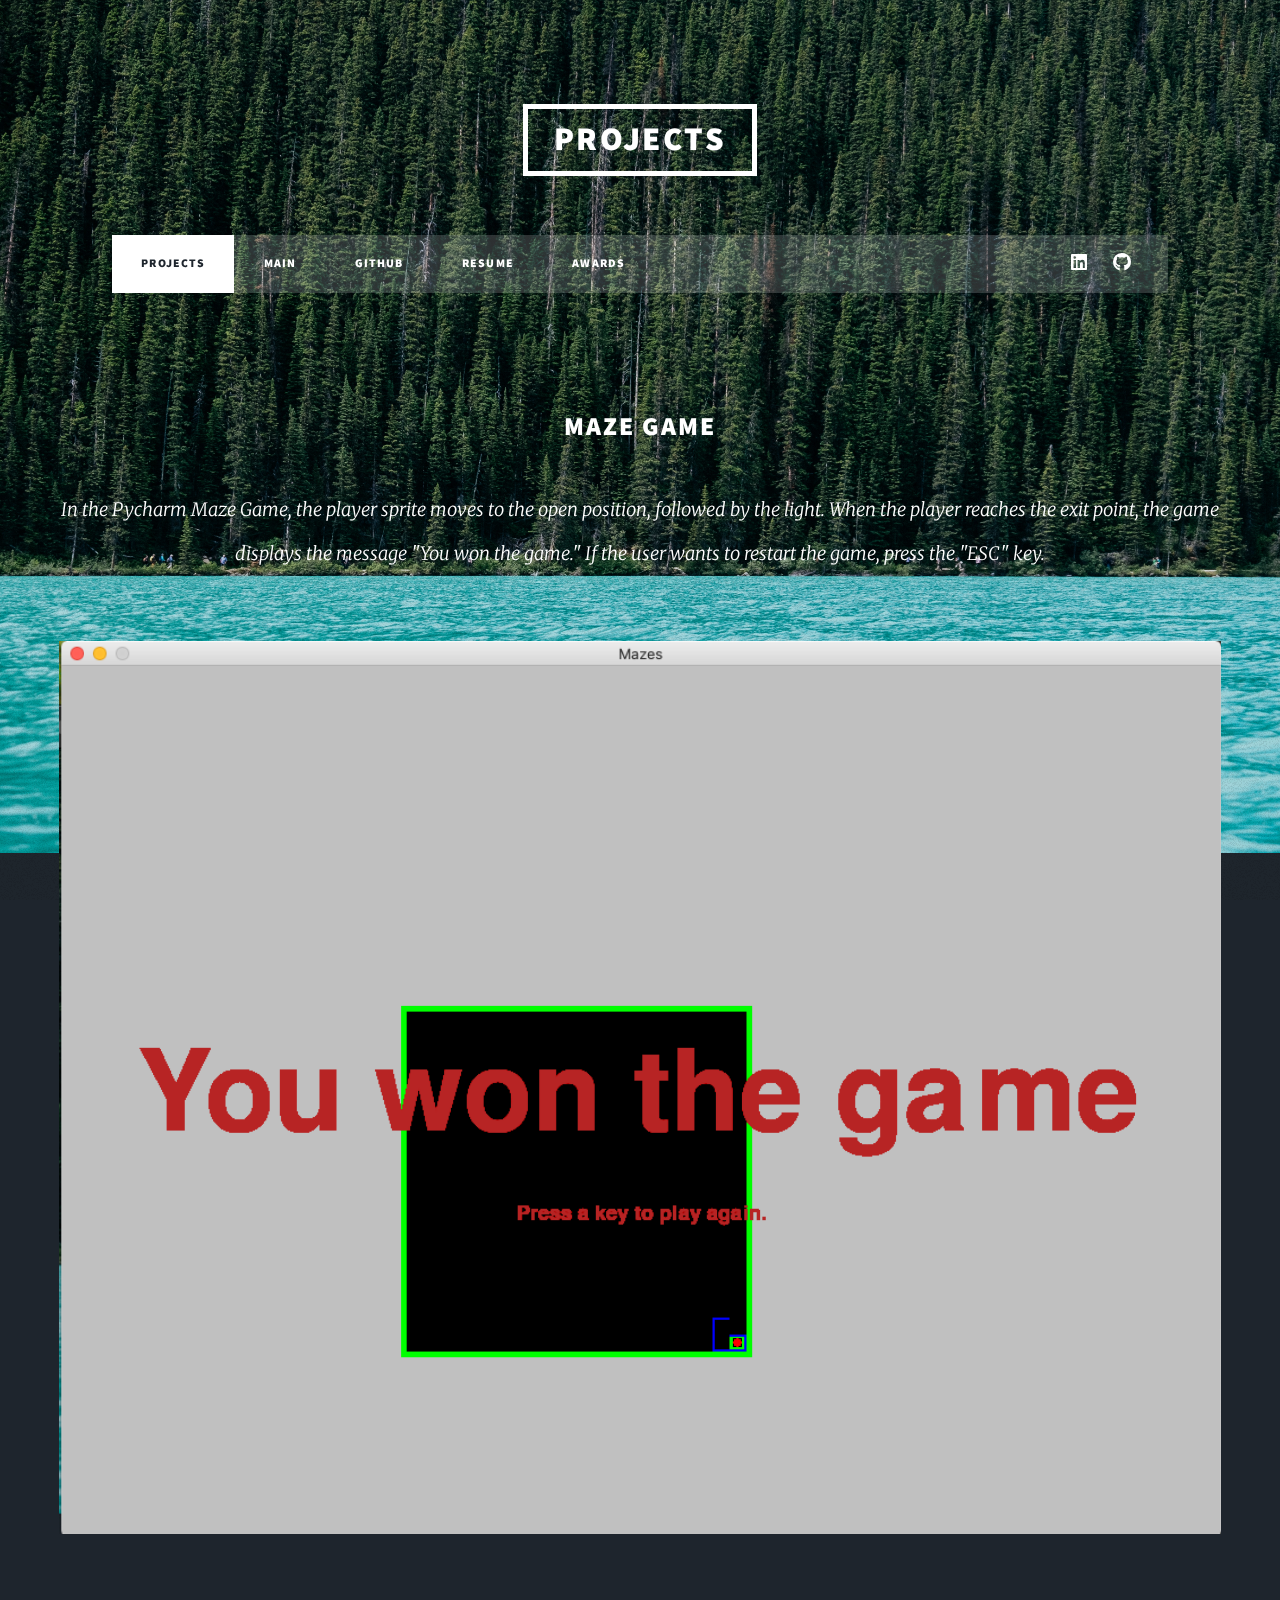
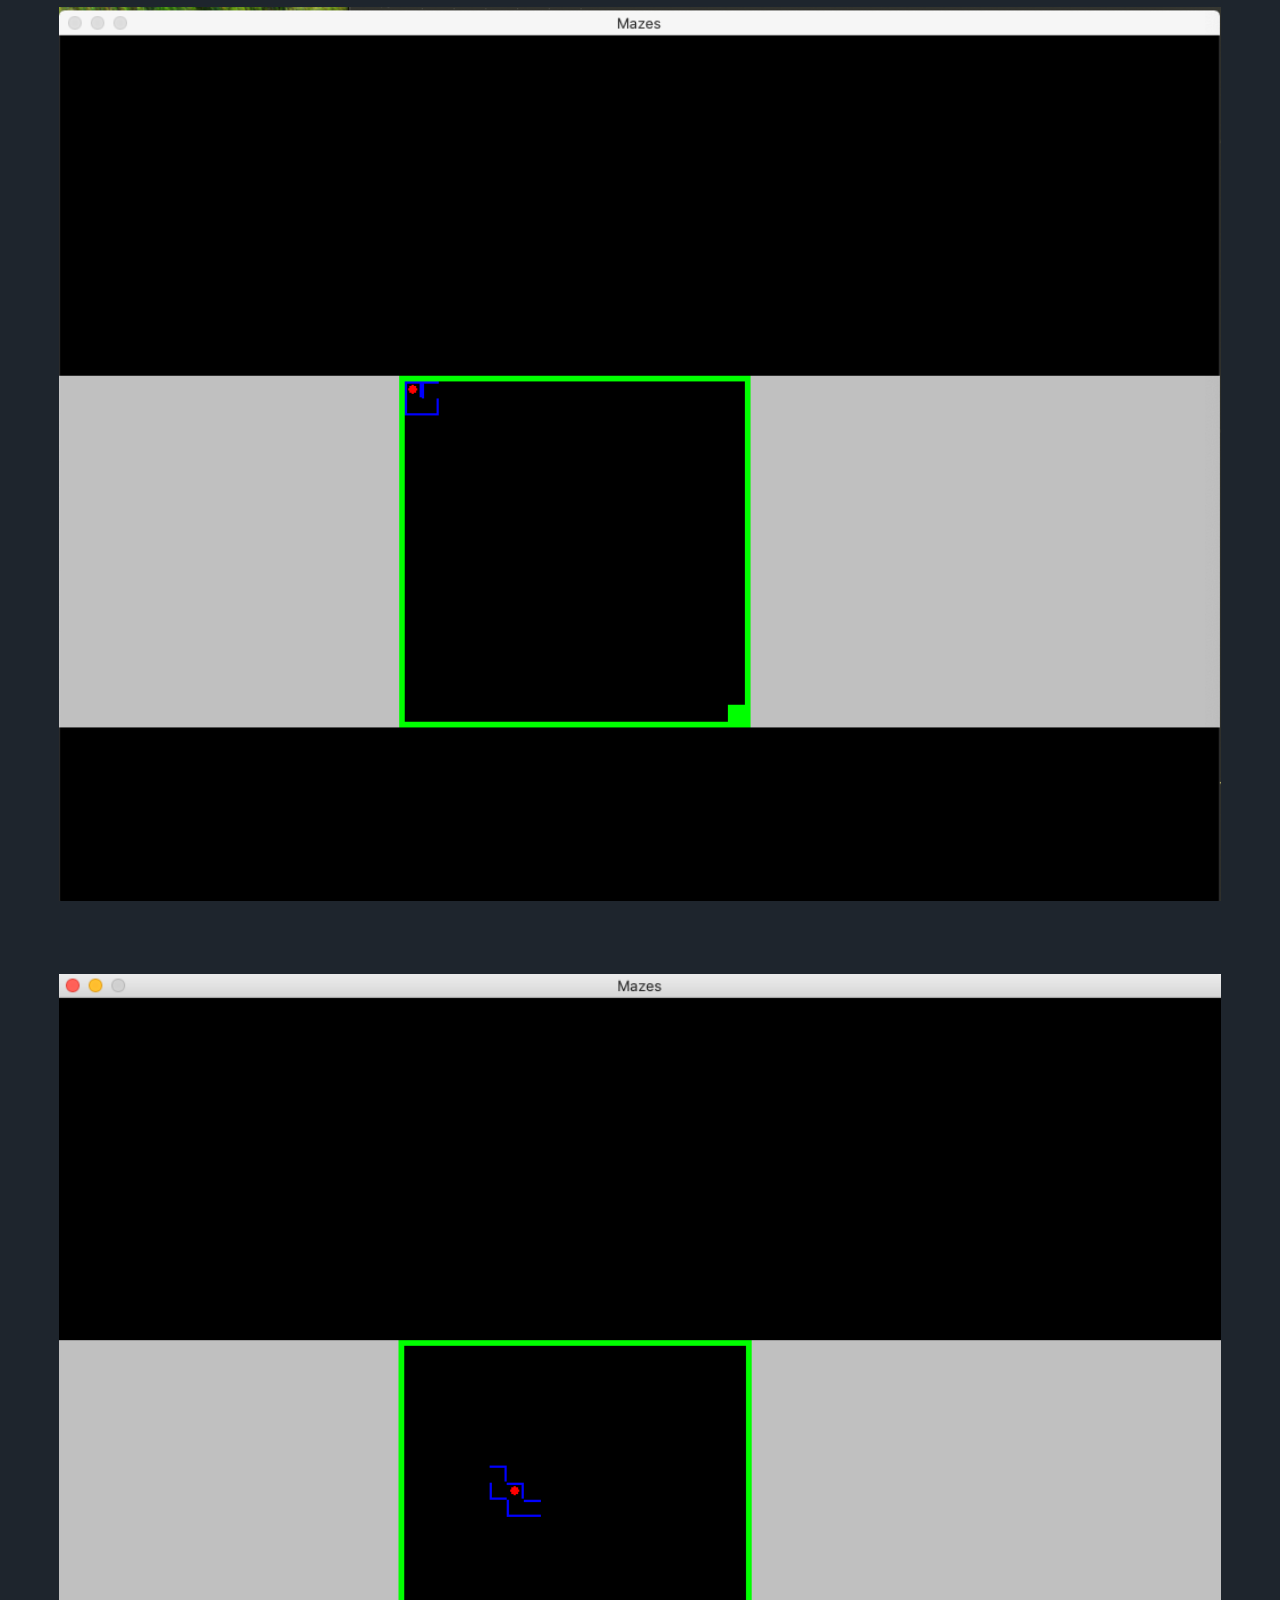
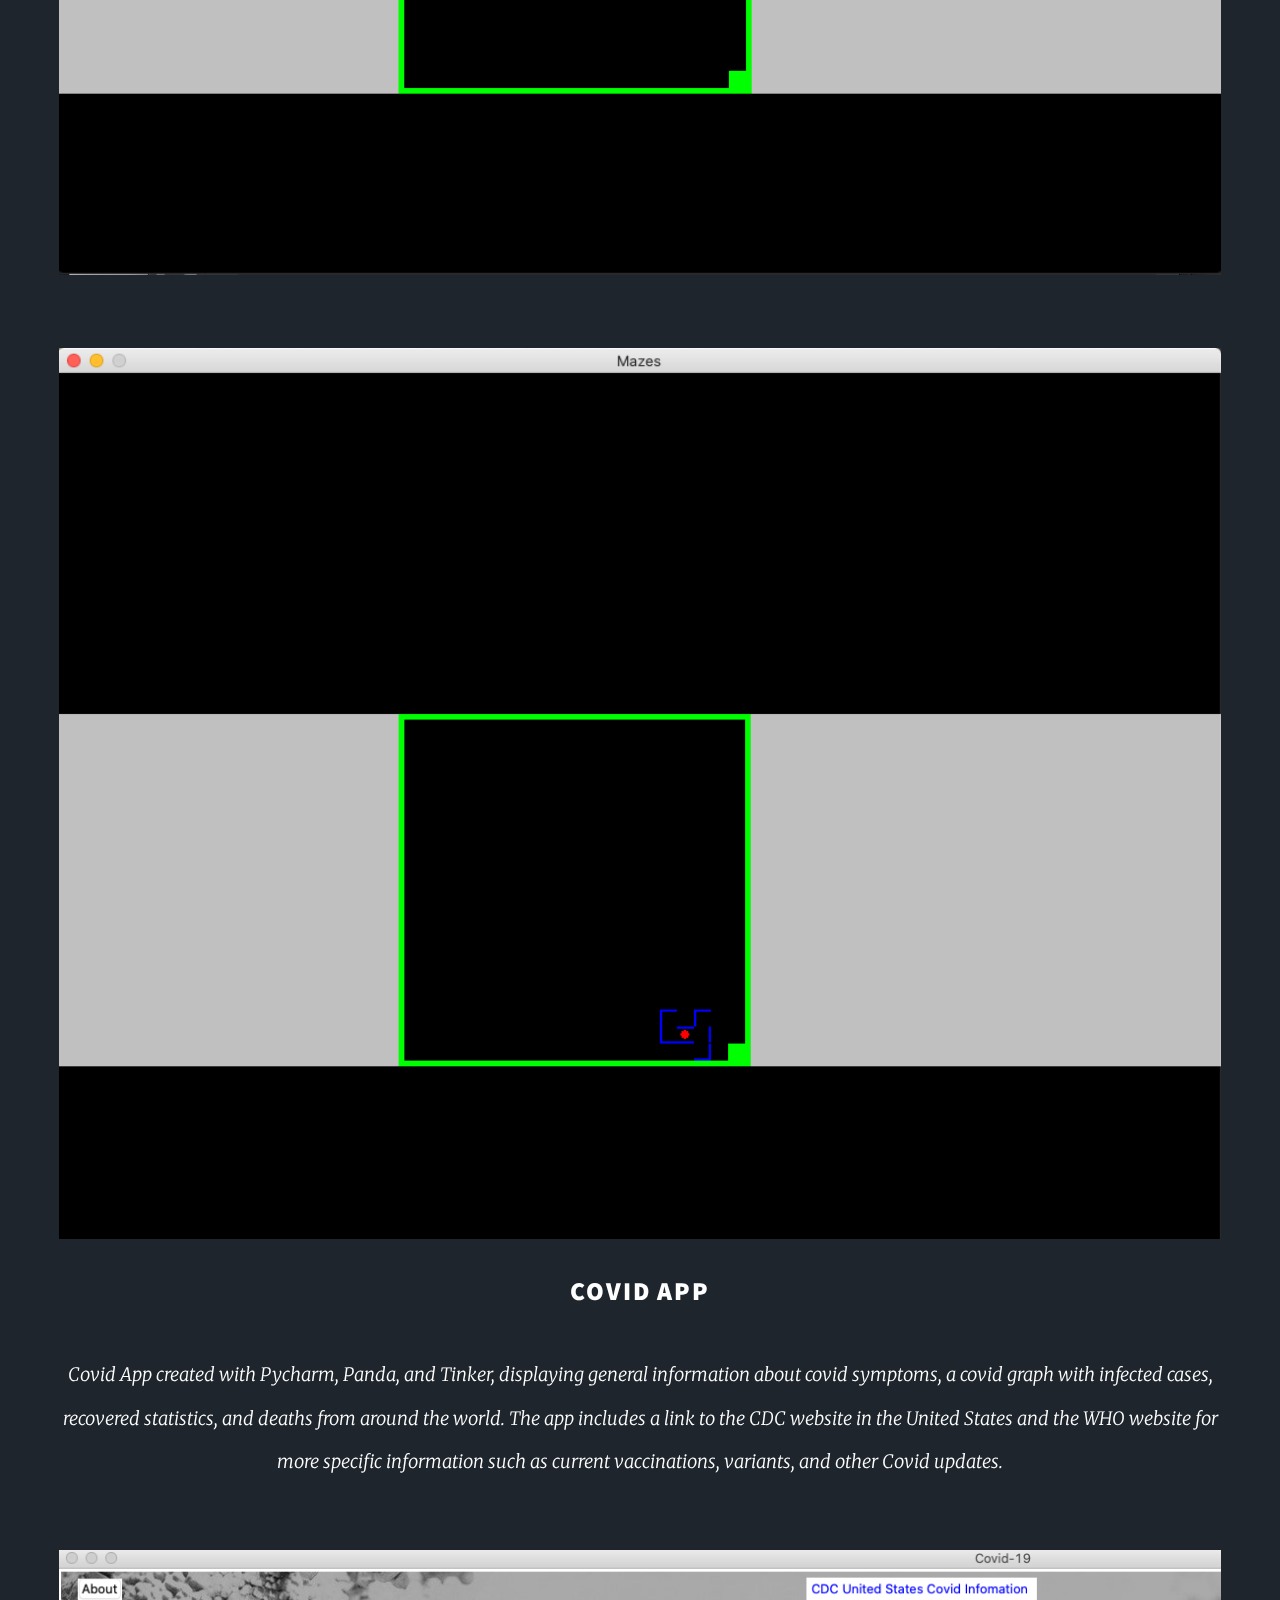
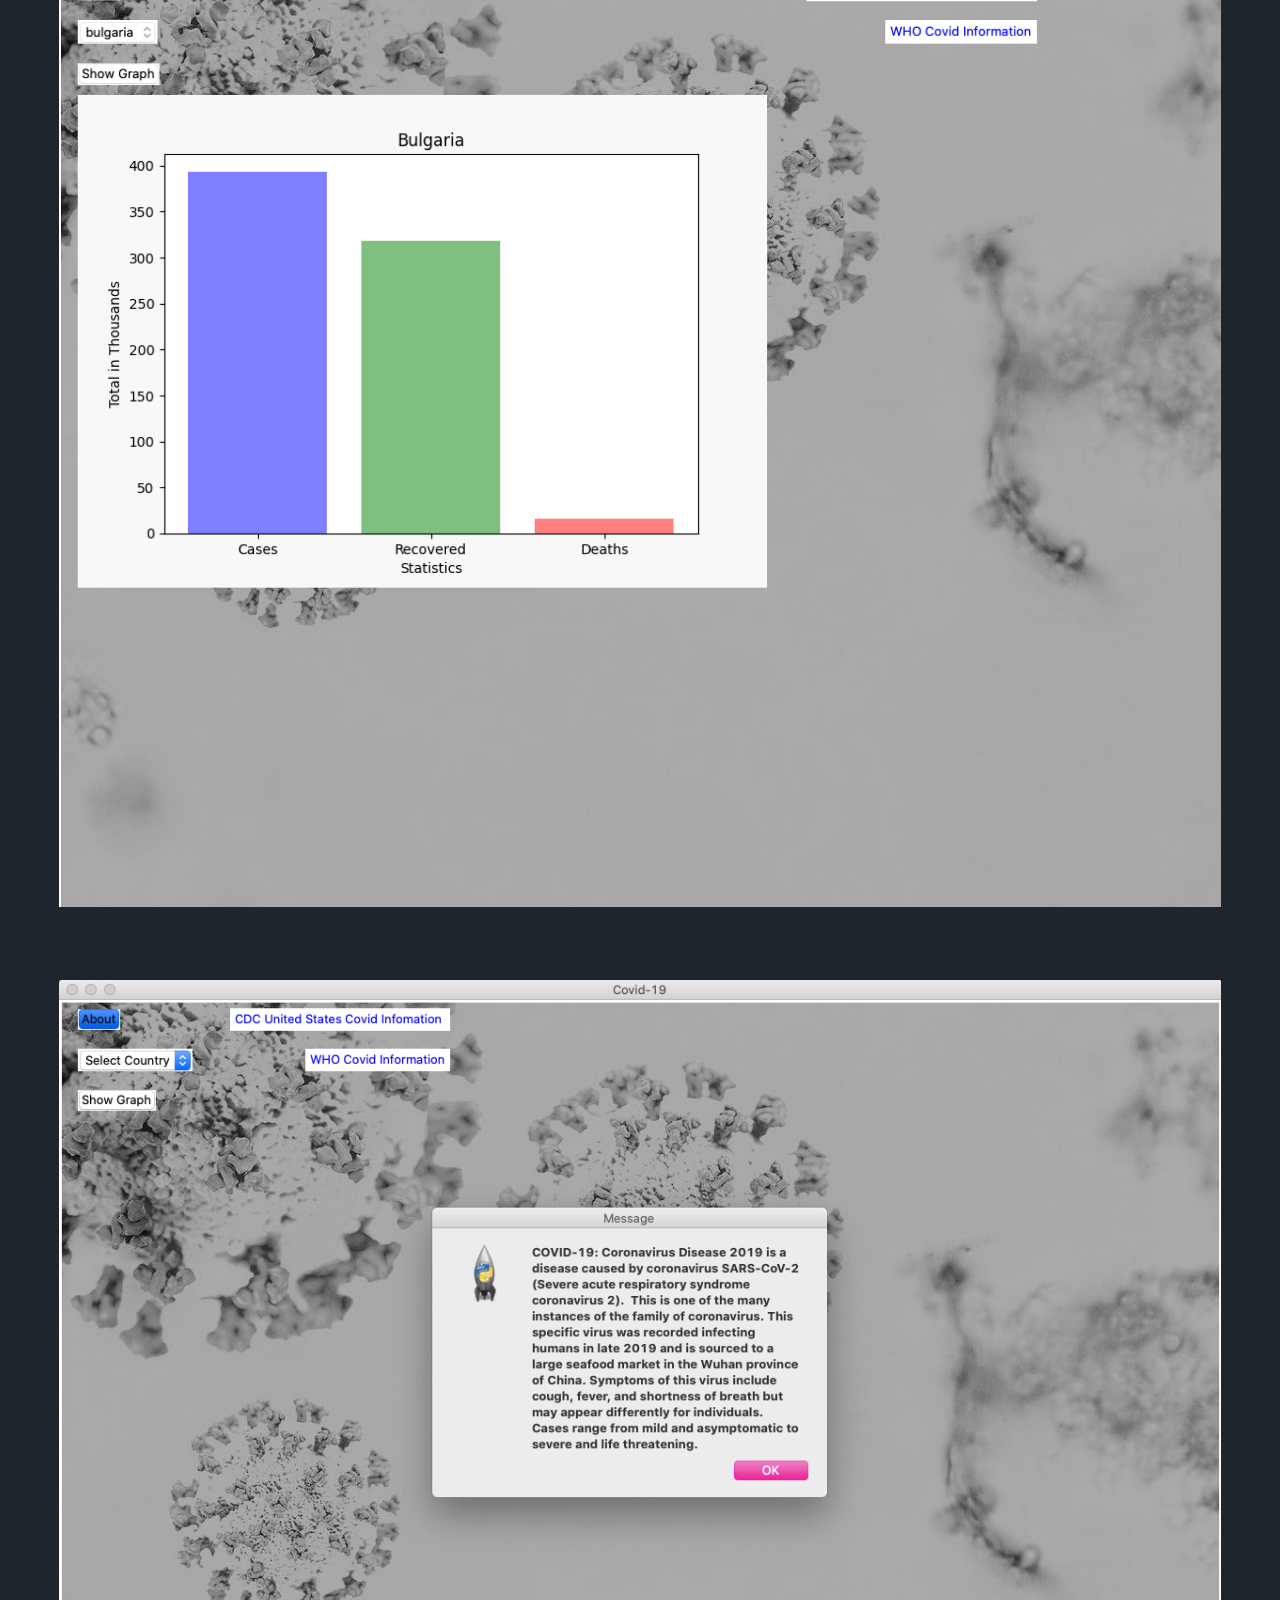
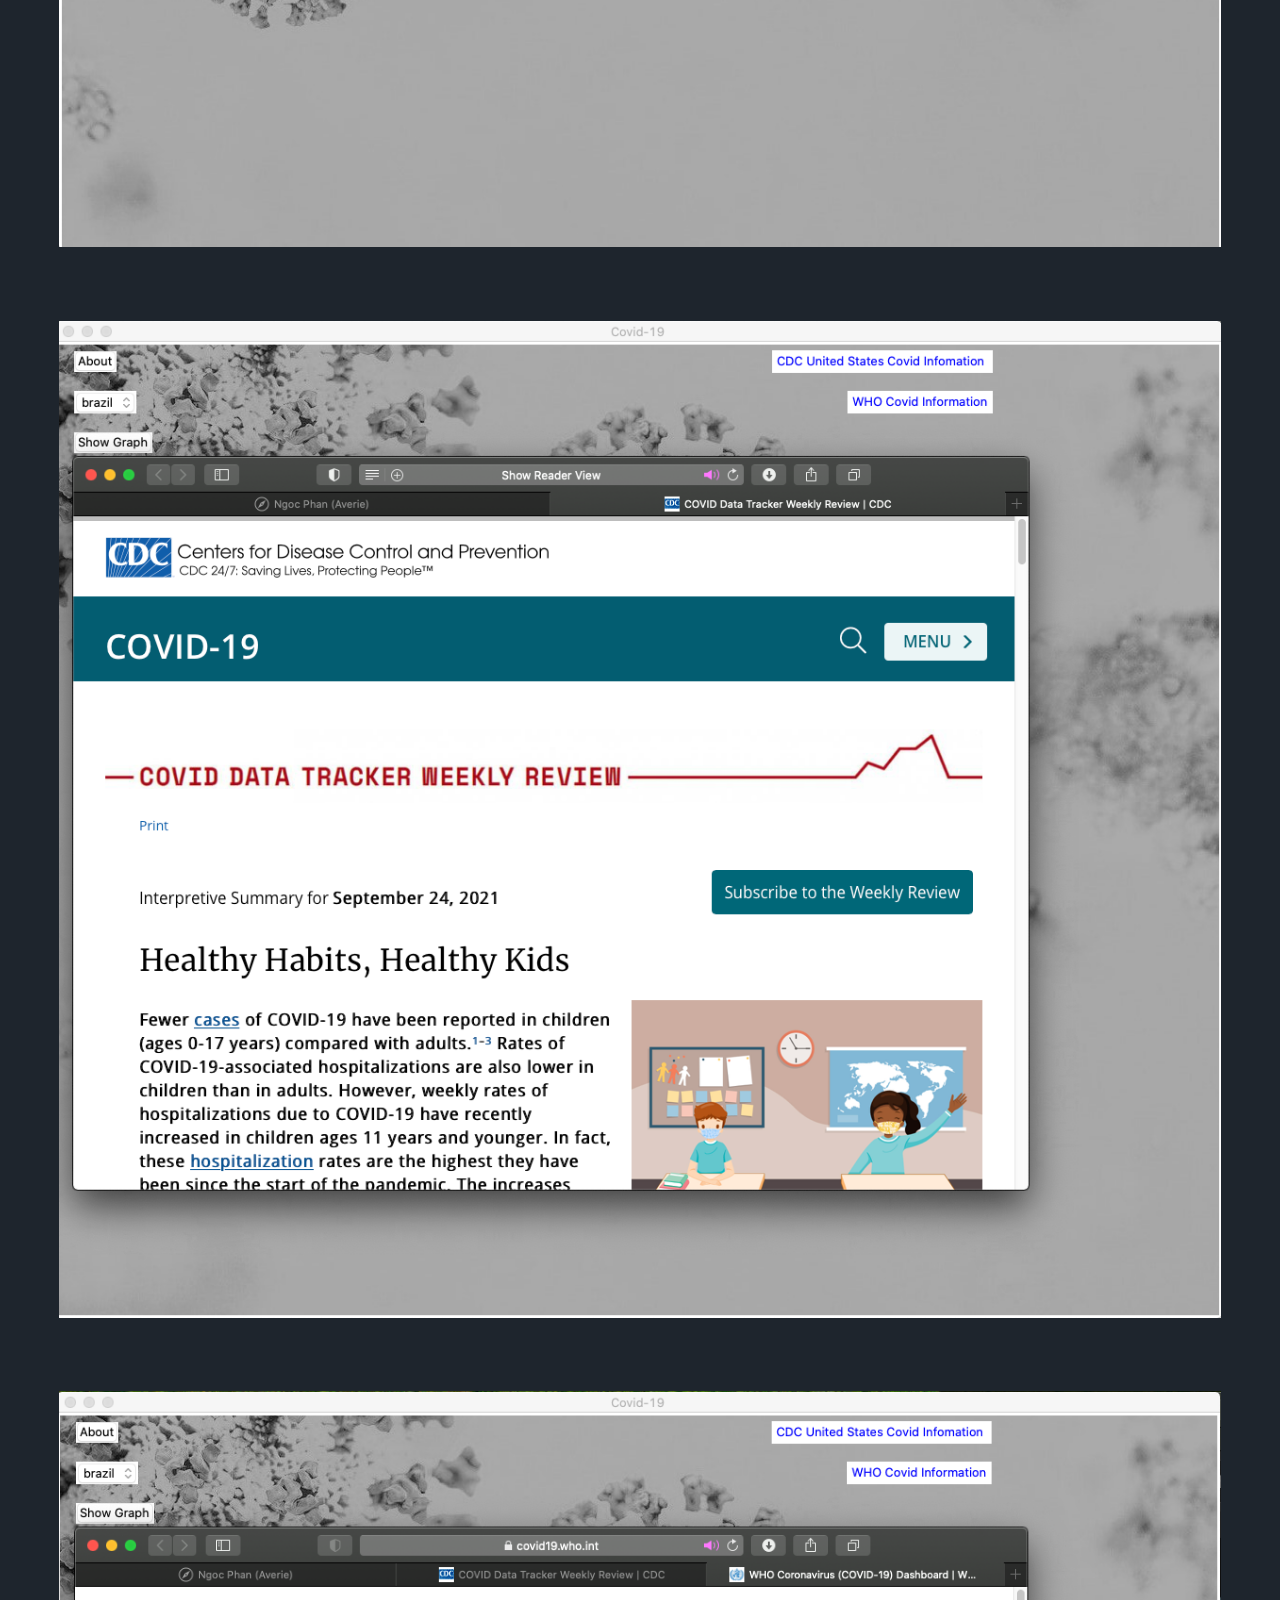
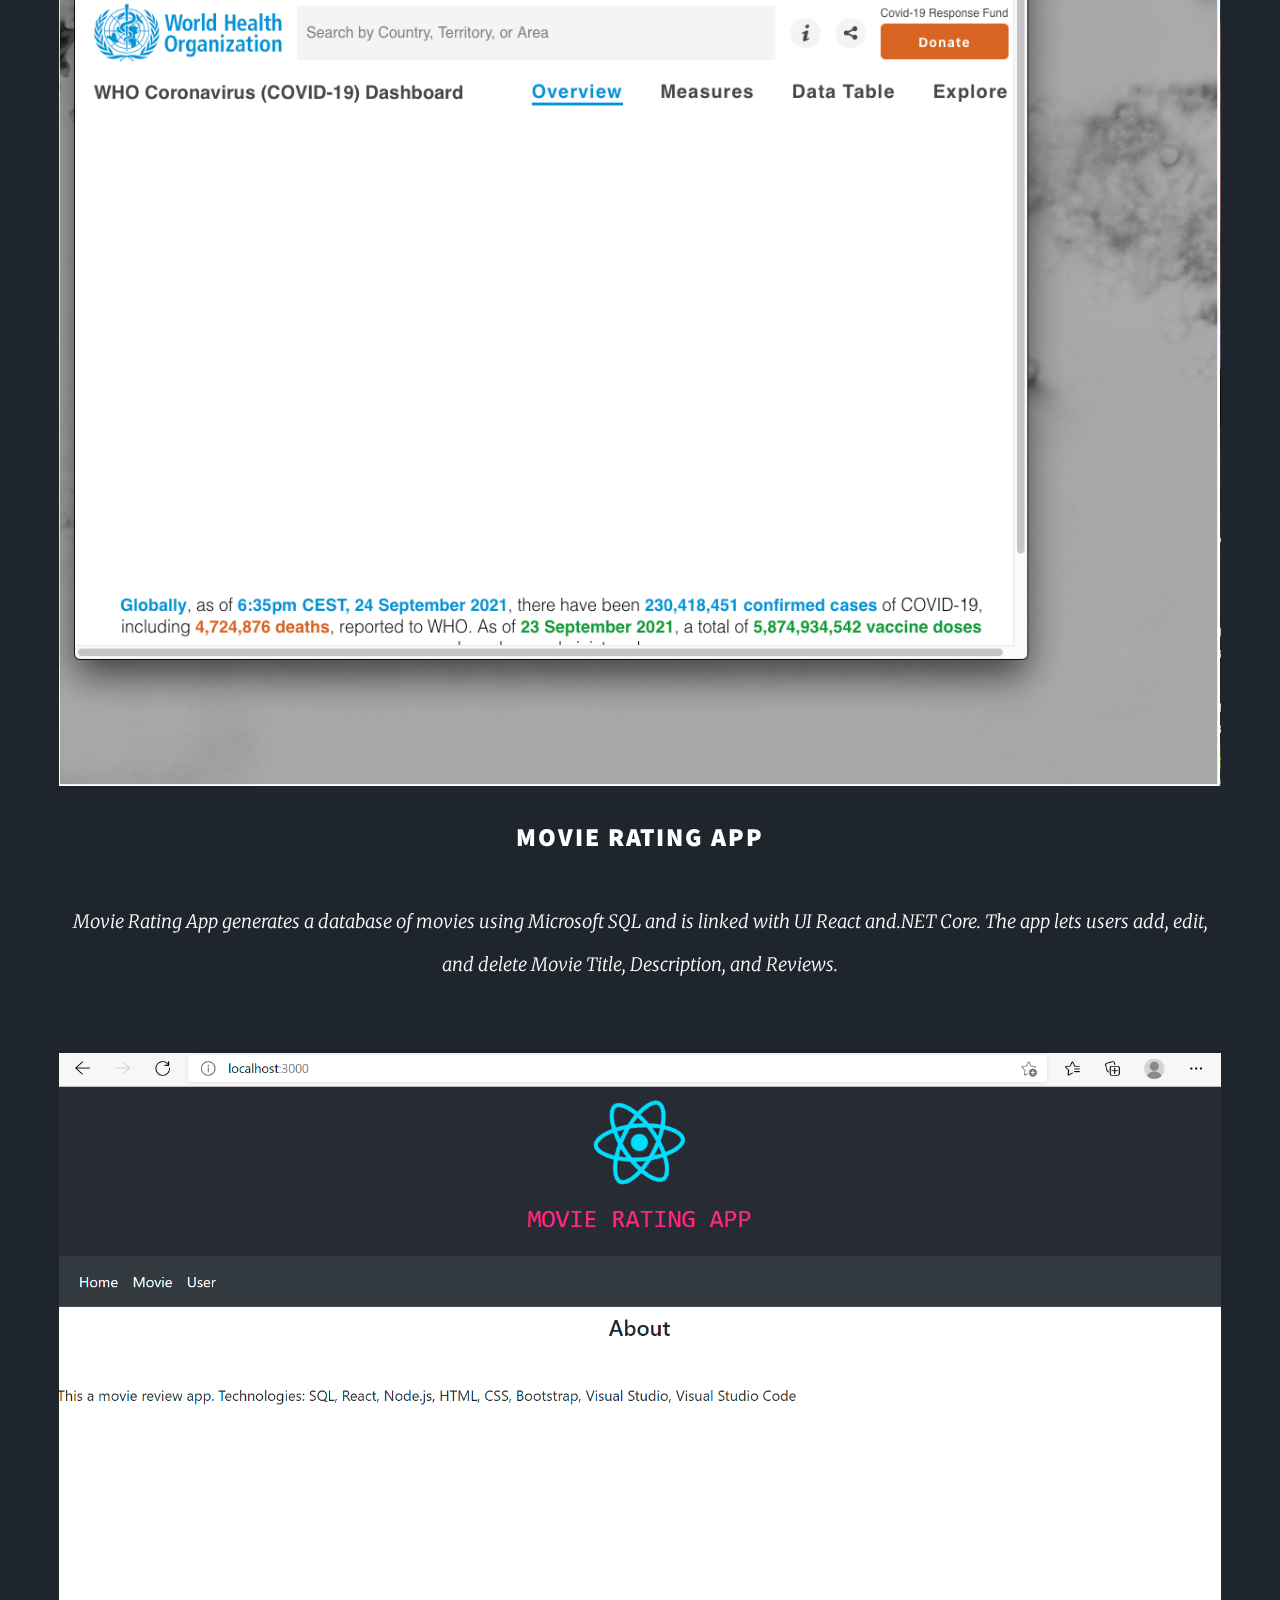
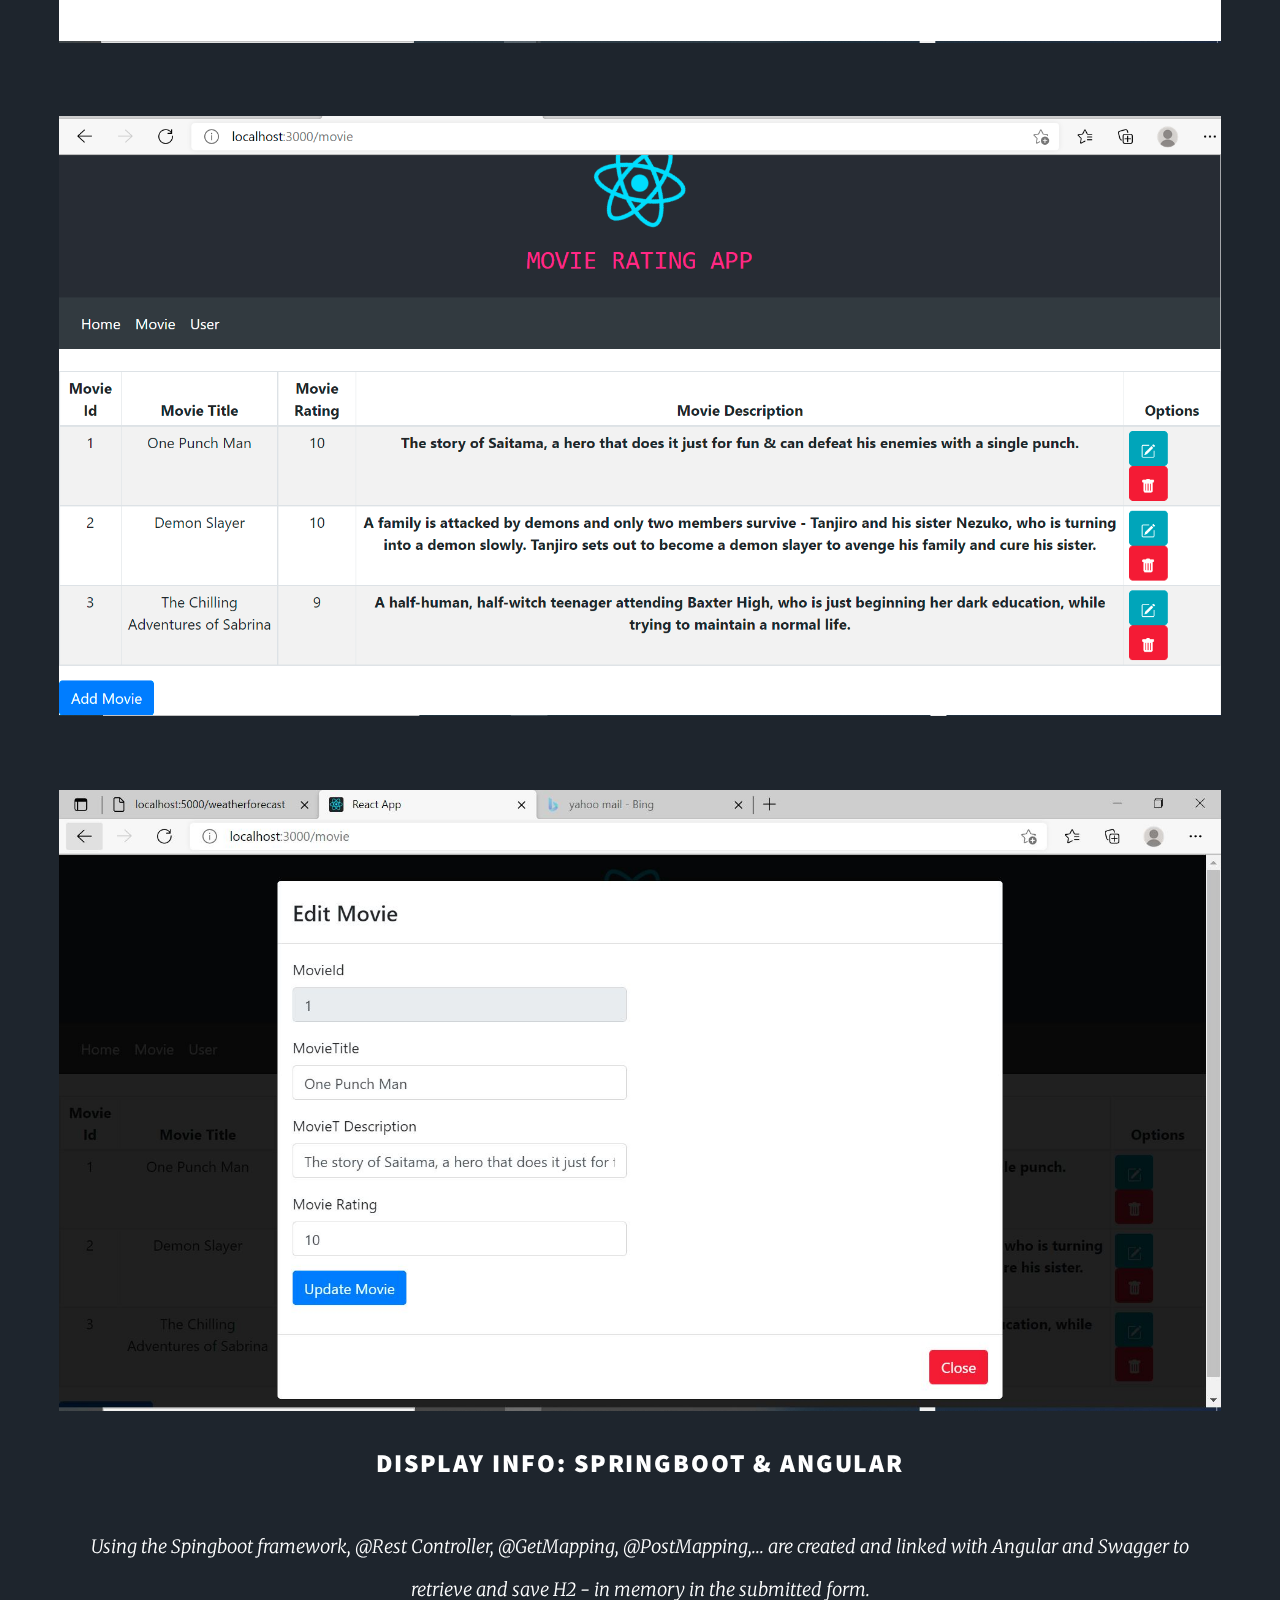
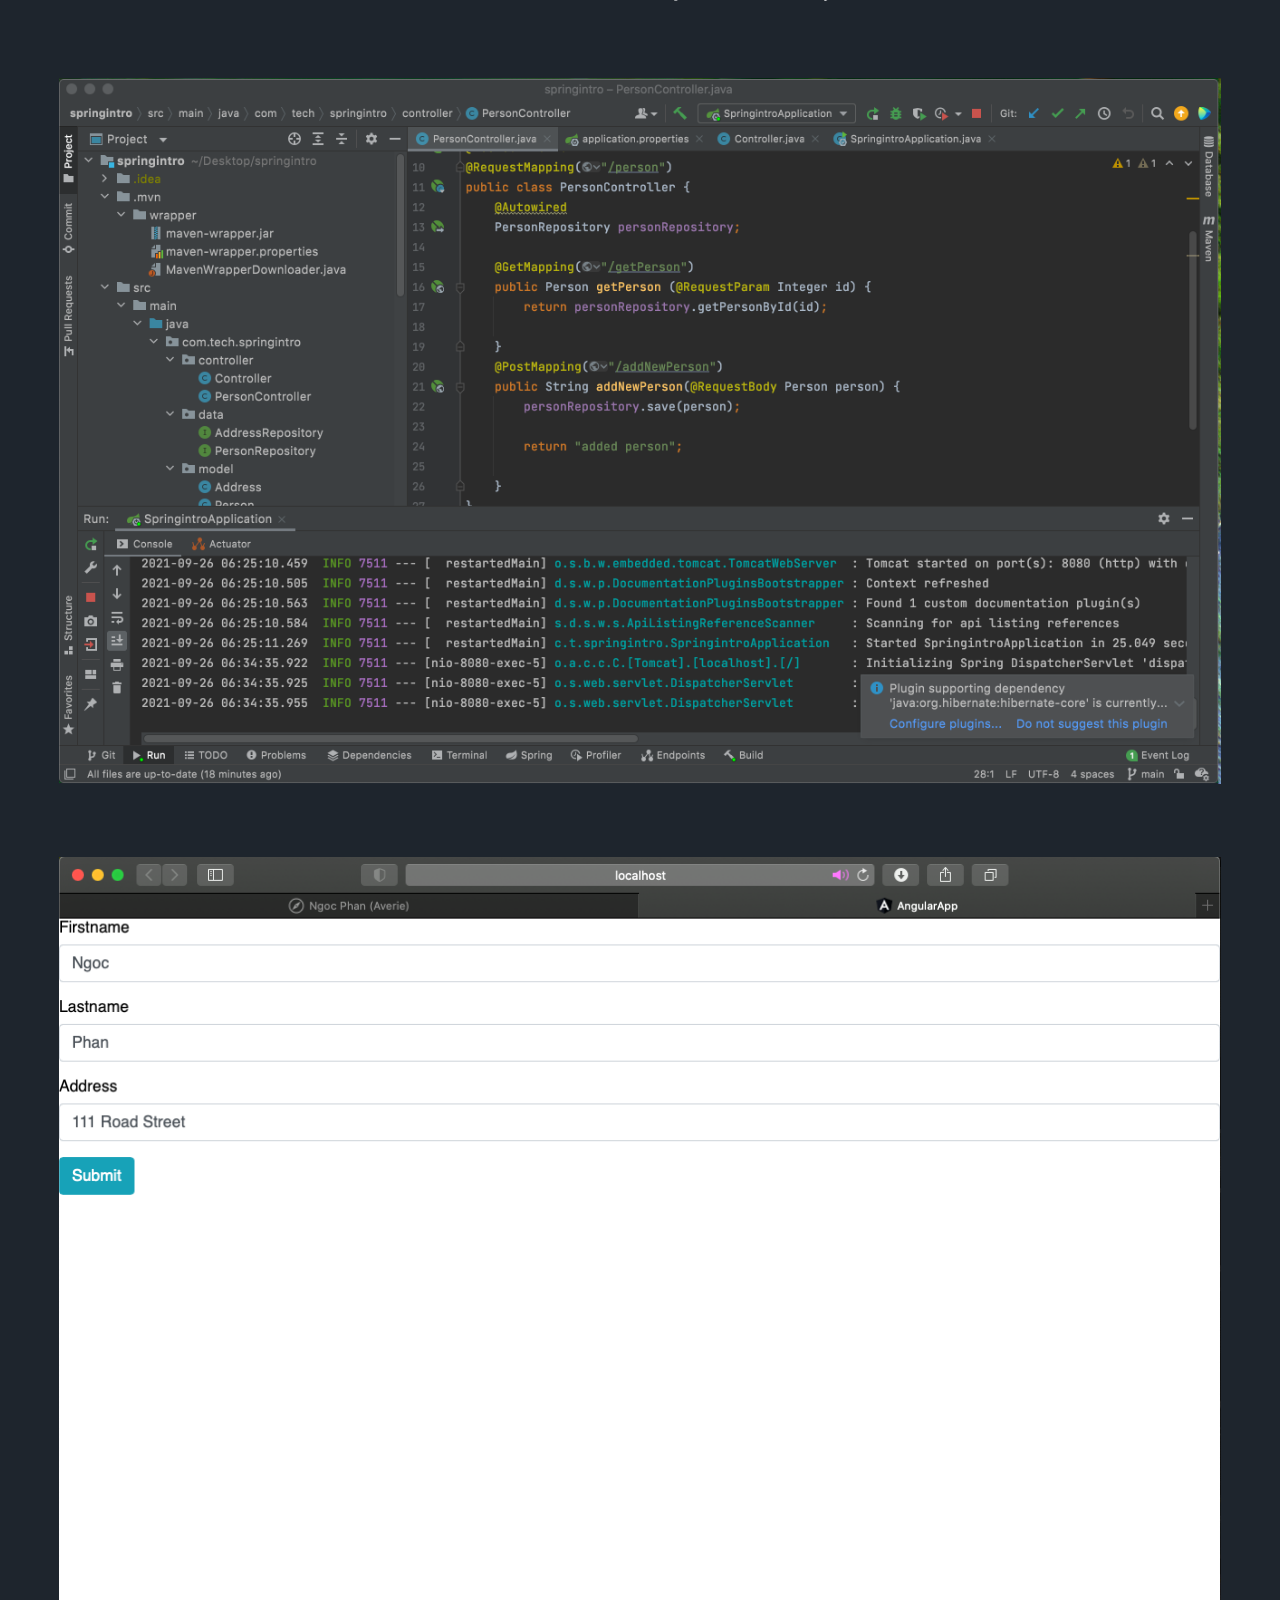
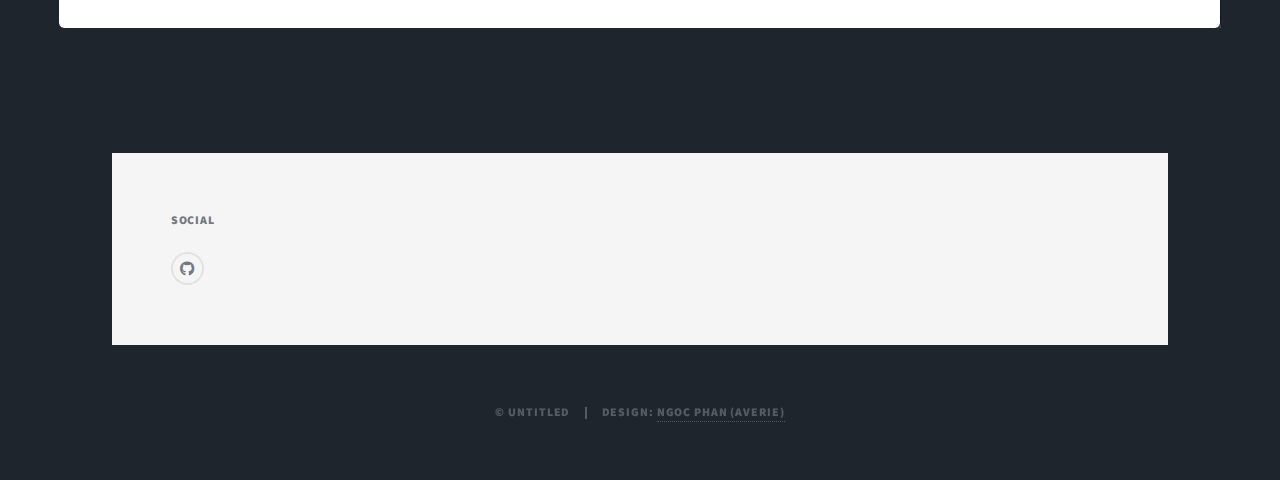
==== commit 0c6f057f: "Update elements.html" ====
--- a/elements.html
+++ b/elements.html
@@ -138,8 +138,8 @@
 								<h3>Social</h3>
 								<ul class="icons alt">
 								
-									<li><a href="https://www.linkedin.com/in/ngocphan-np/" class="icon brands fa-linkedin"><span class="label">Linkedin</span></a></li>
-
+<!-- 									<li><a href="https://www.linkedin.com/in/ngocphan-np/" class="icon brands fa-linkedin"><span class="label">Linkedin</span></a></li>
+ -->
 
 									<li><a href="https://github.com/ngocphan90" class="icon brands fa-github"><span class="label">GitHub</span></a></li>
 								</ul>
@@ -165,4 +165,4 @@
 			<script src="assets/js/main.js"></script>
 
 	</body>
-</html>+</html>
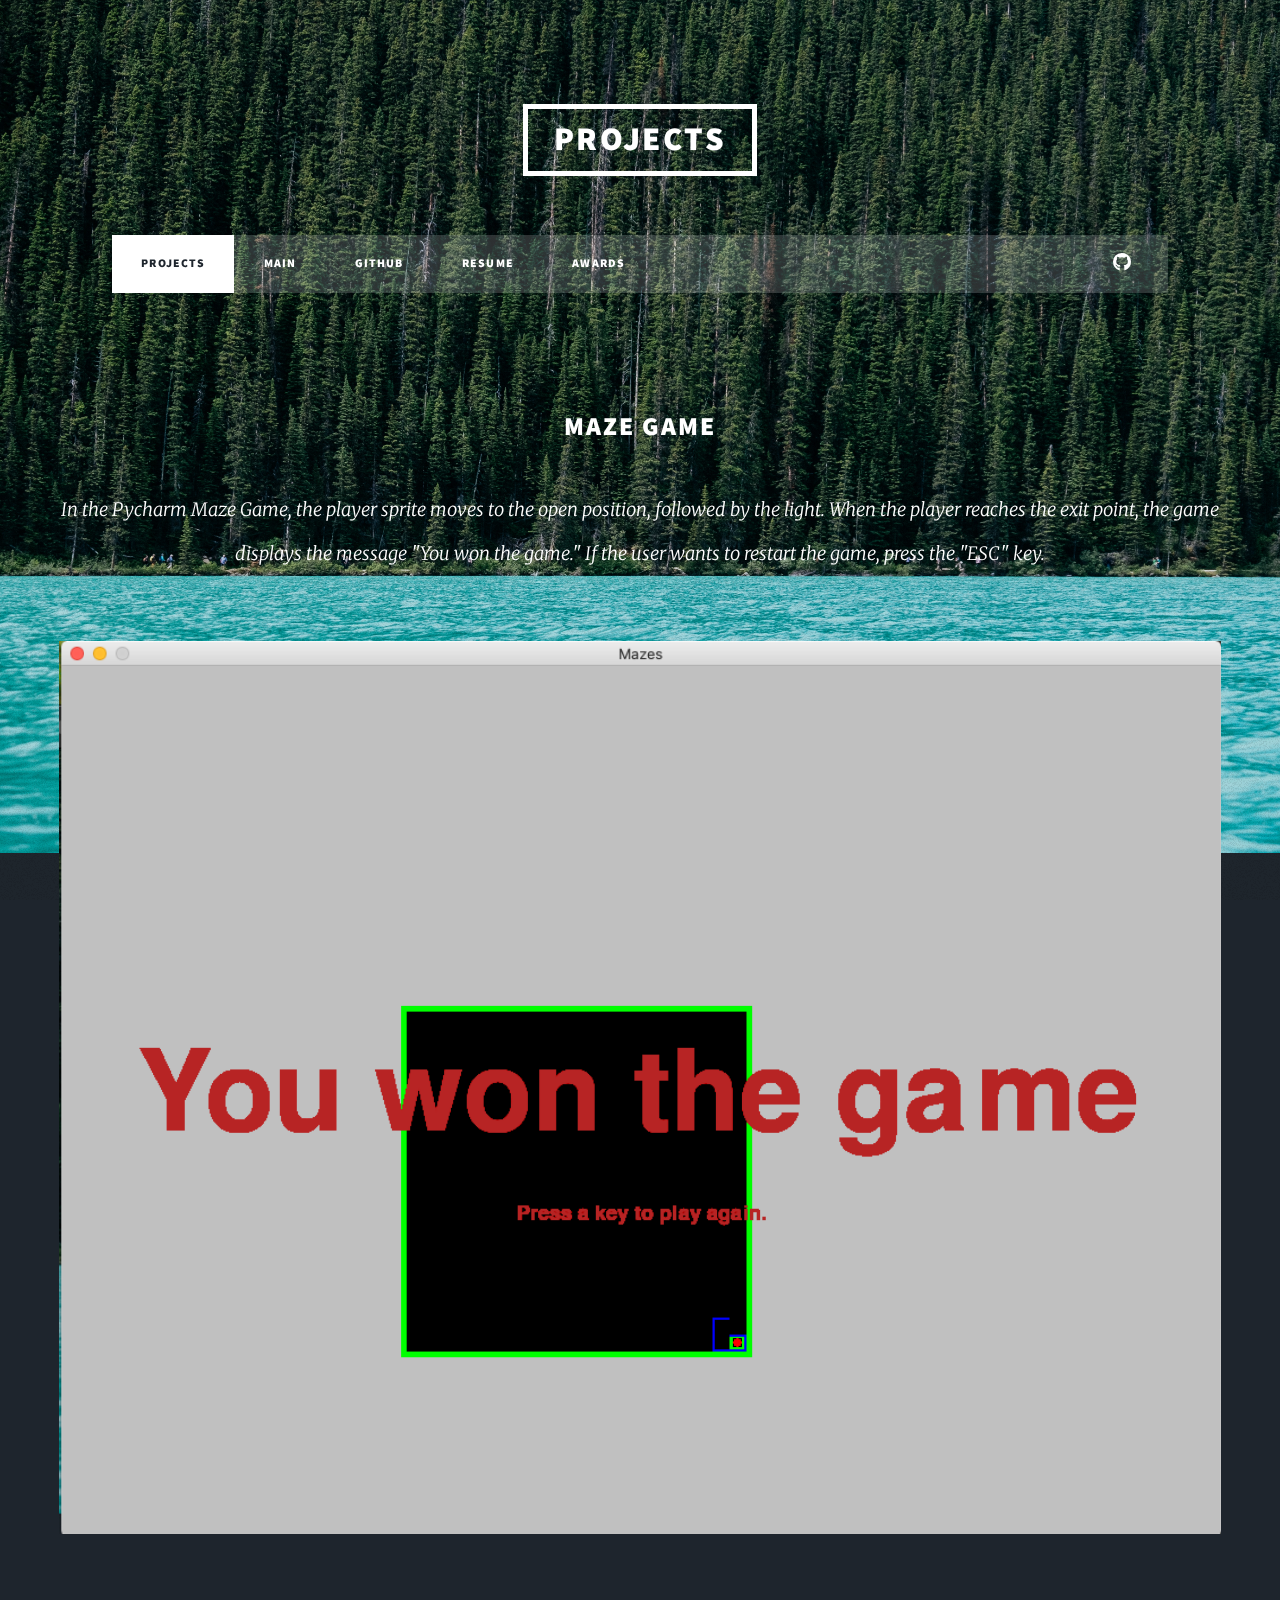
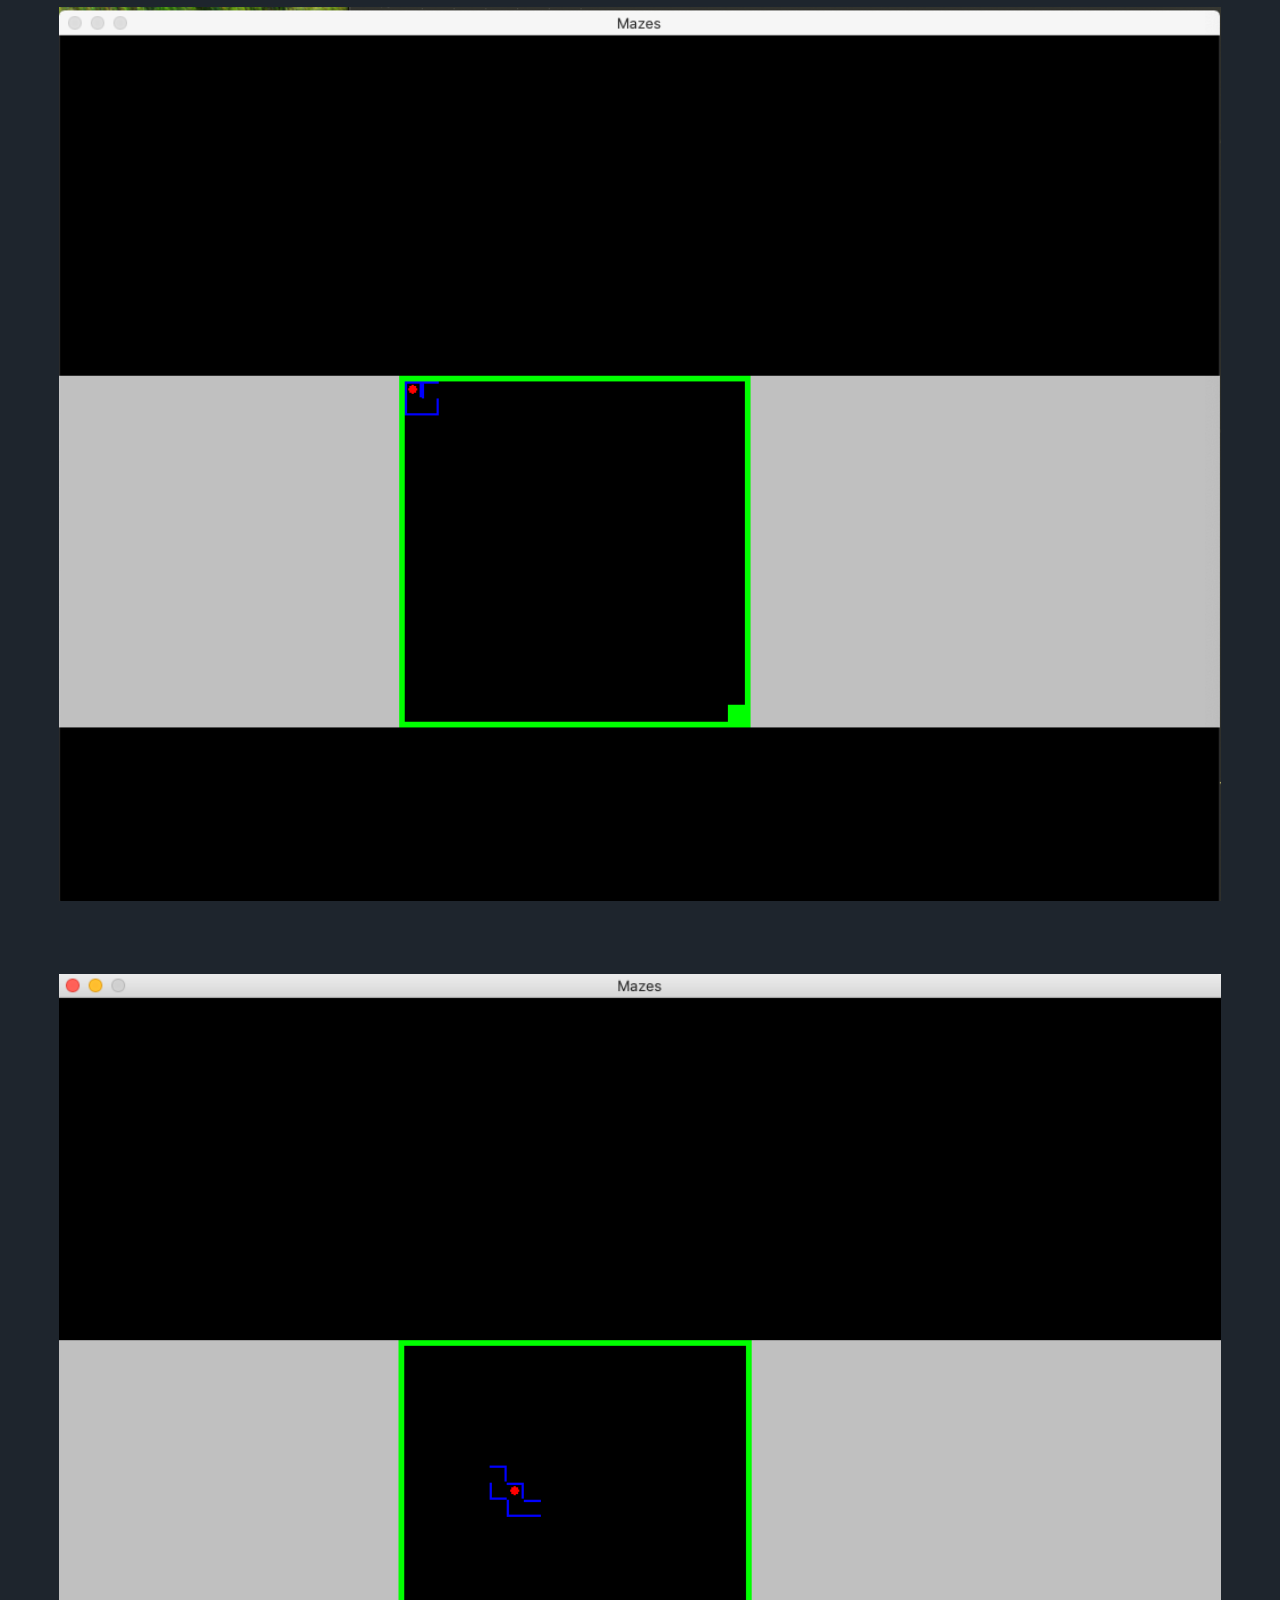
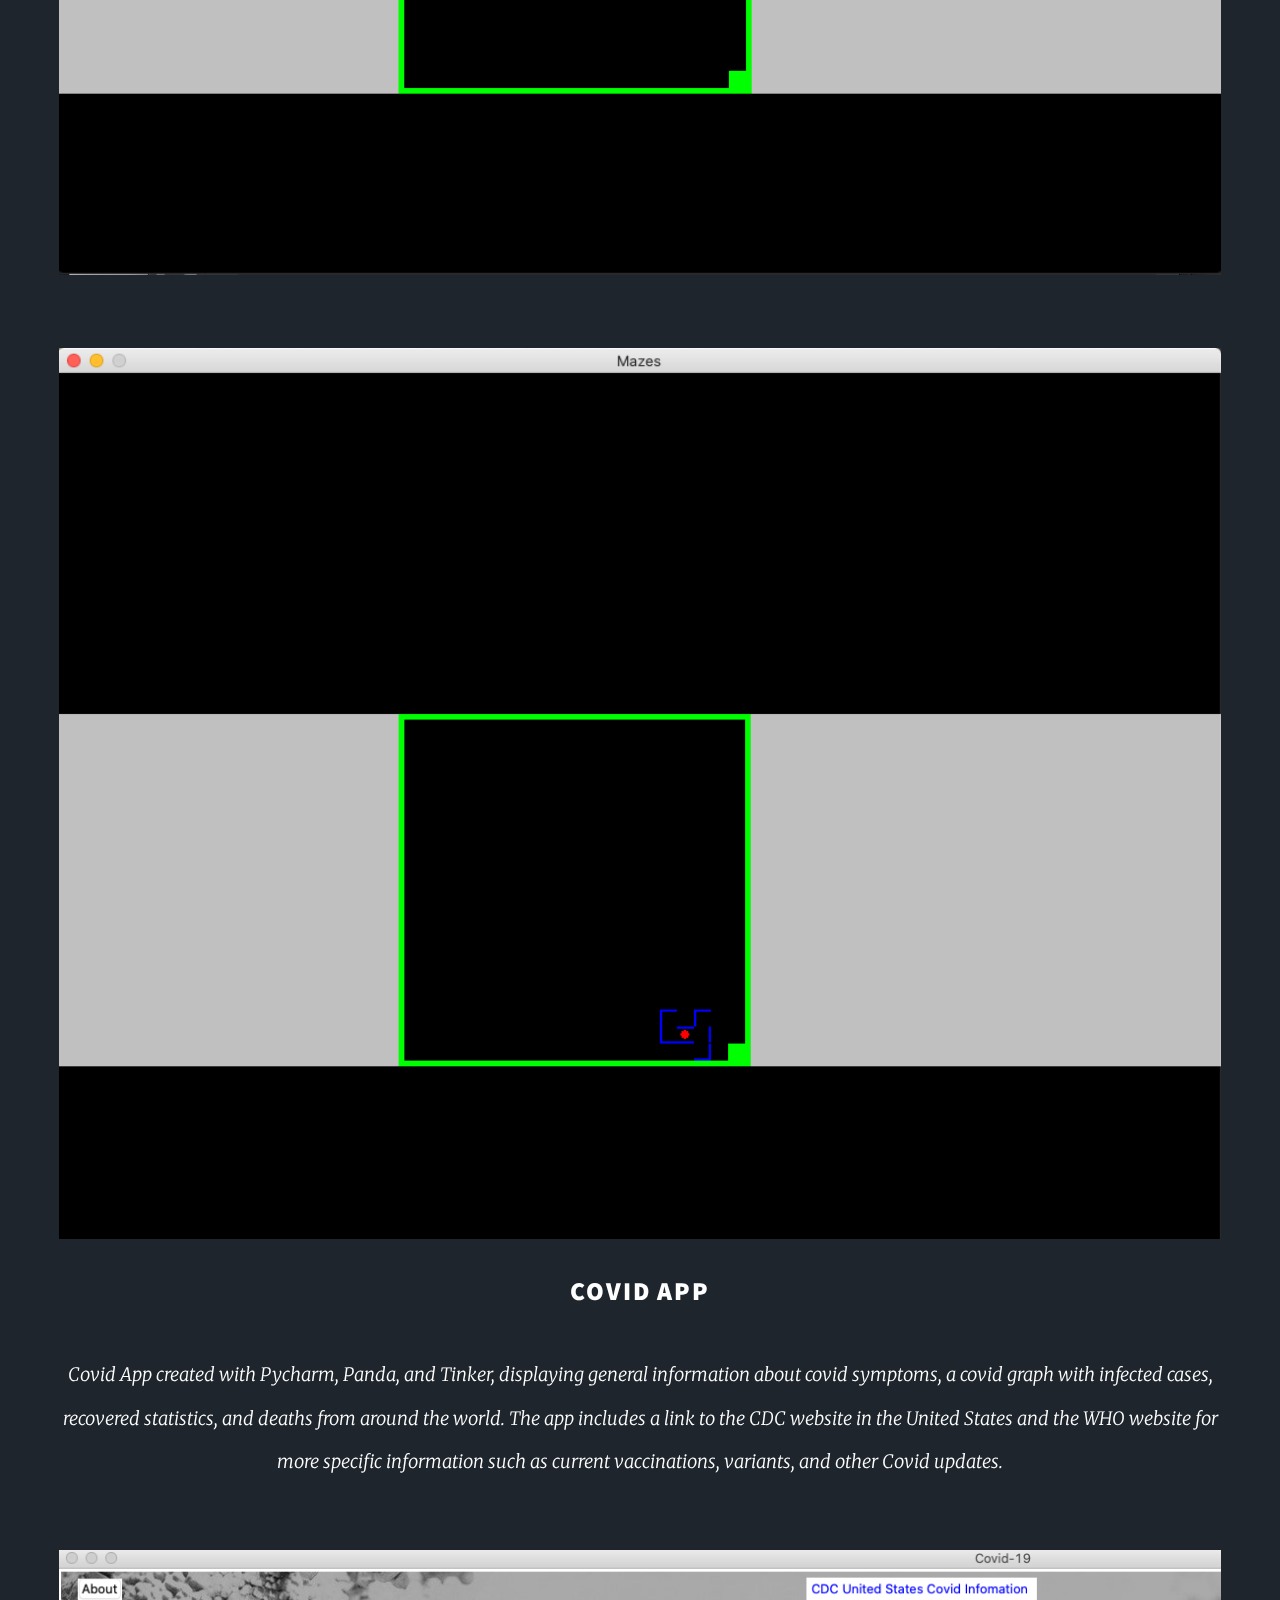
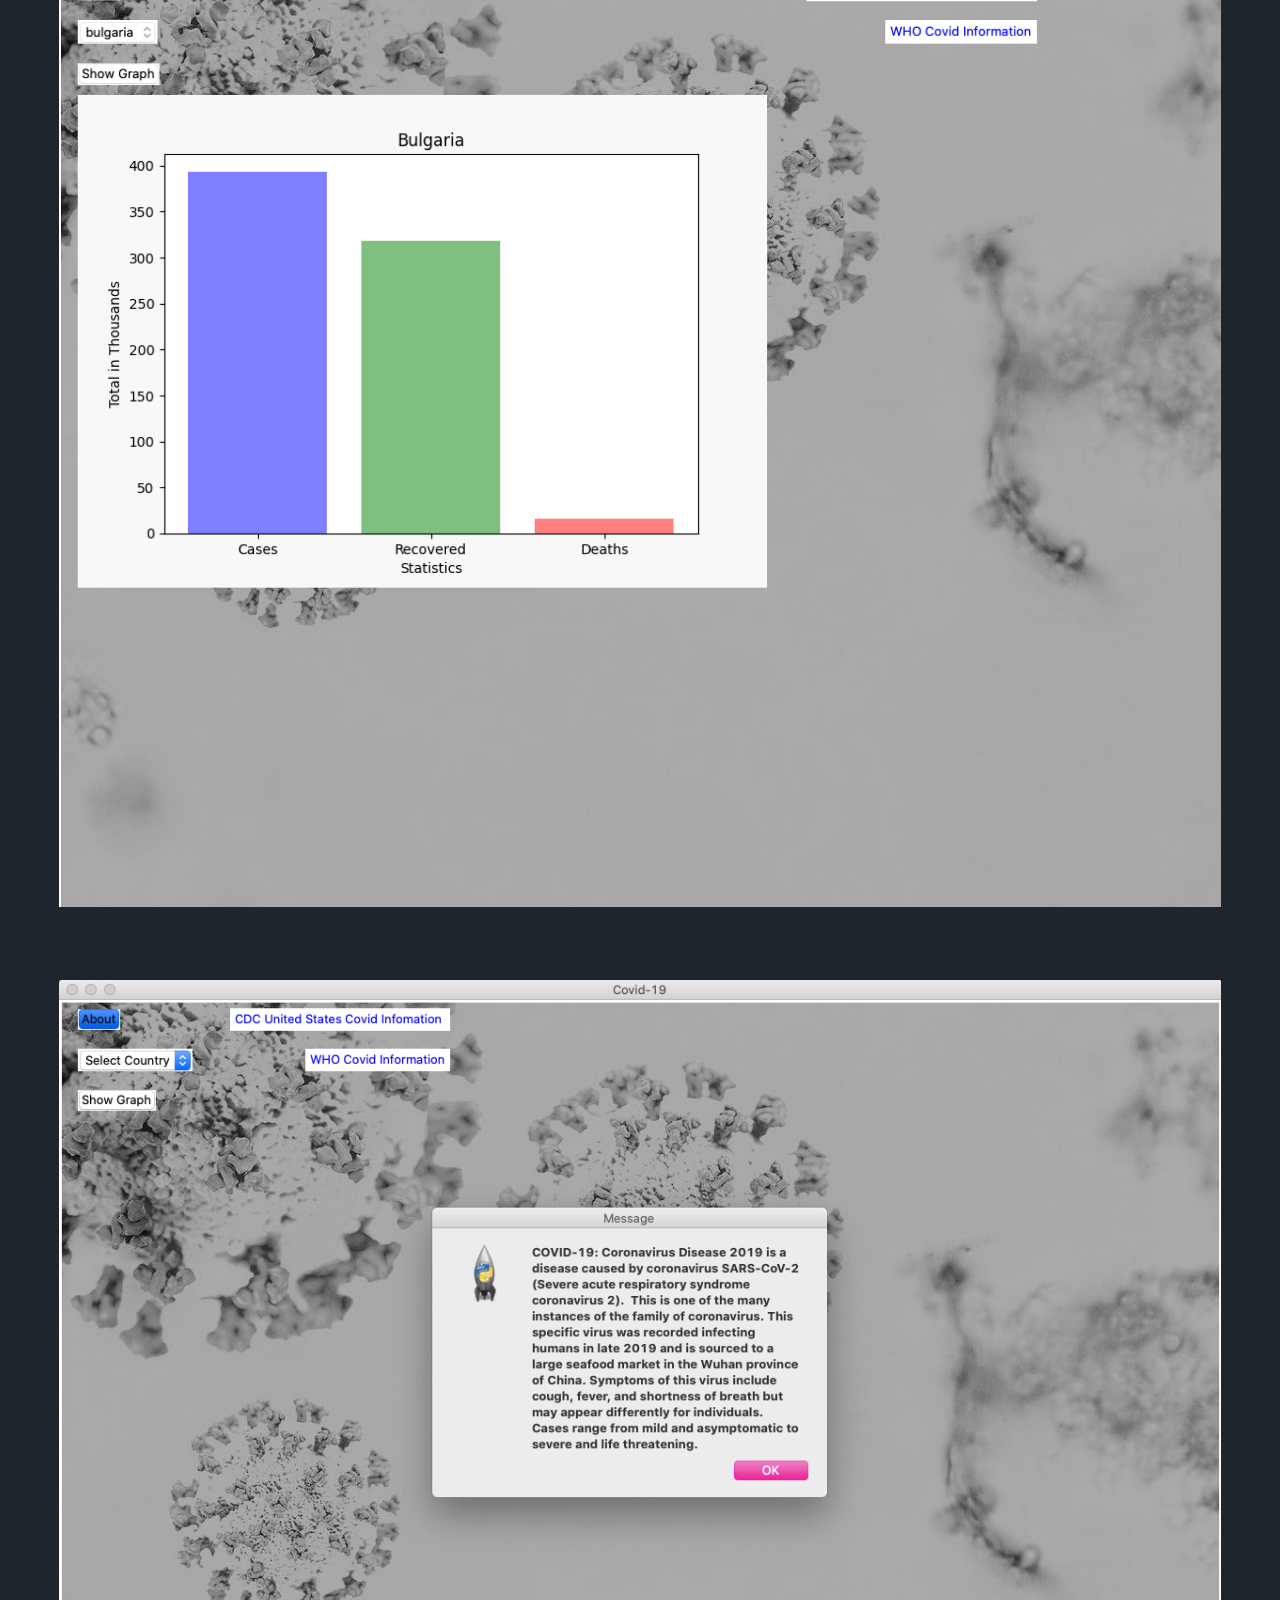
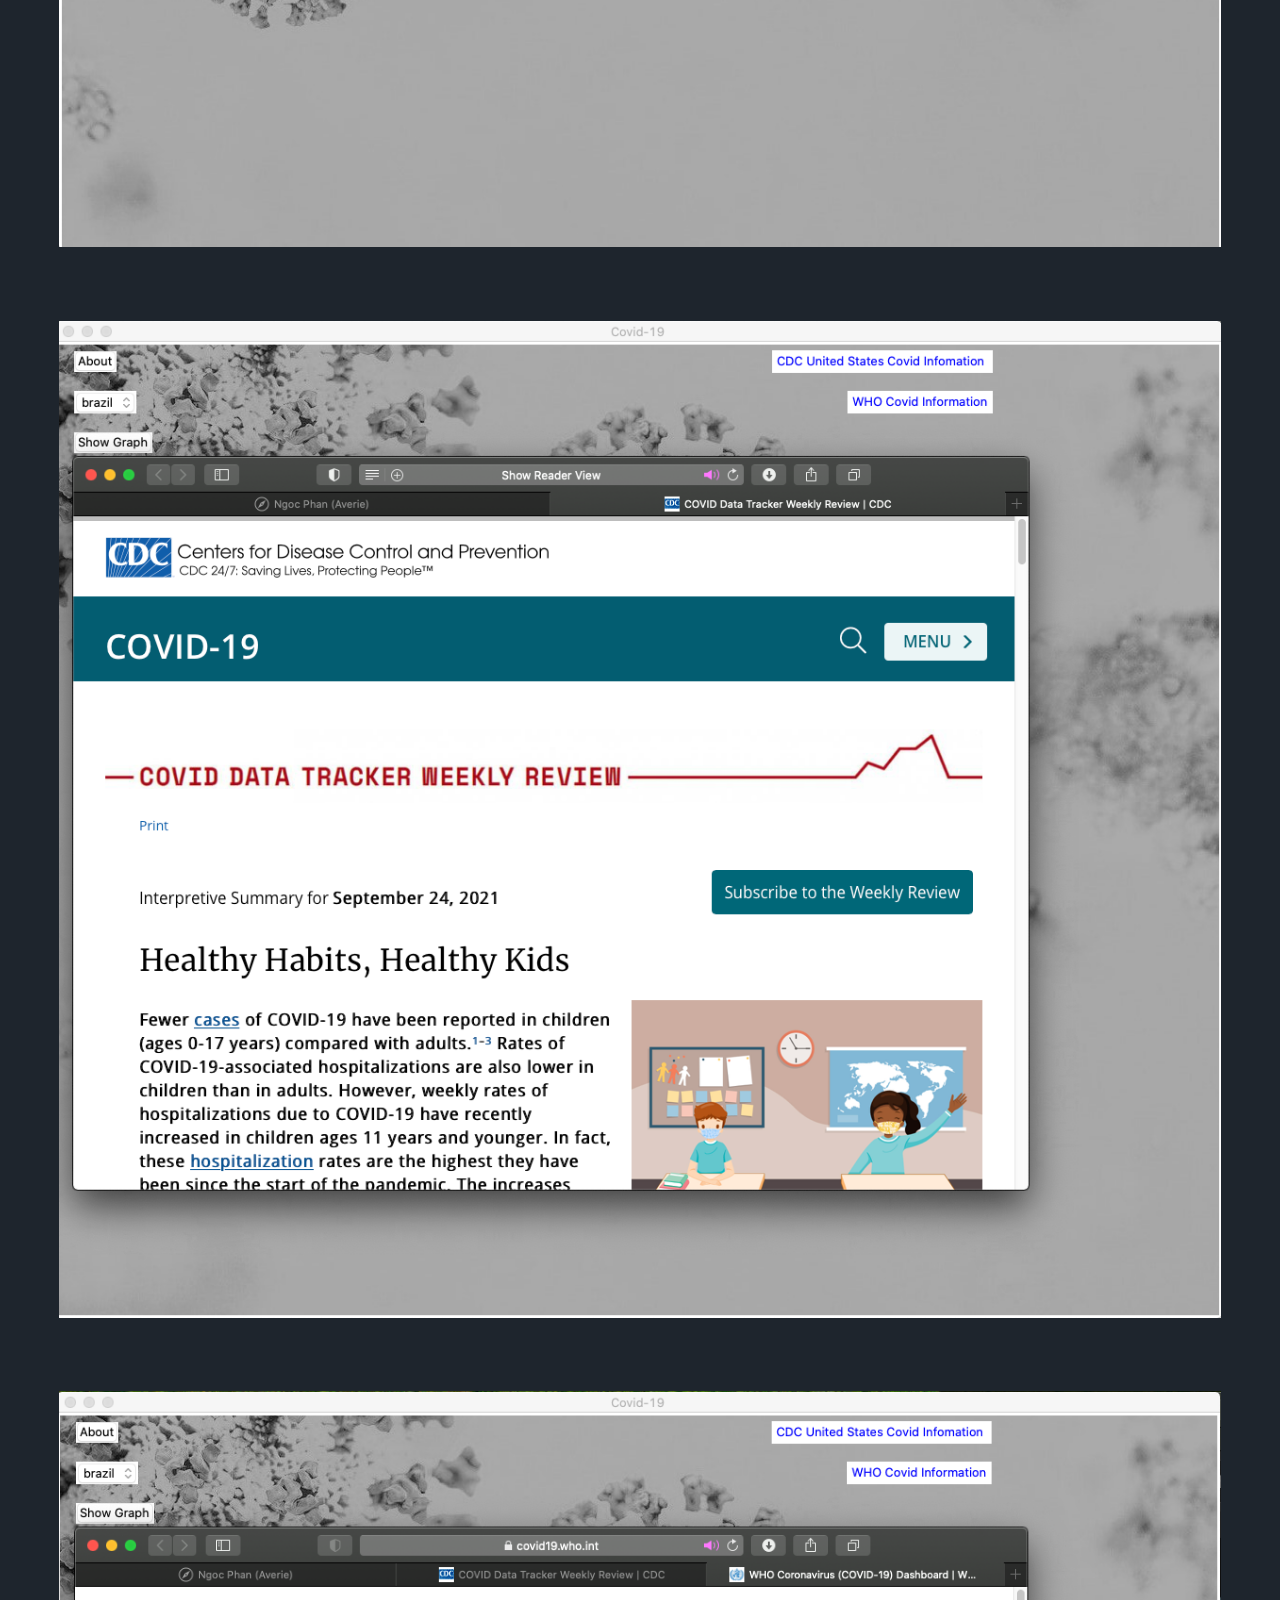
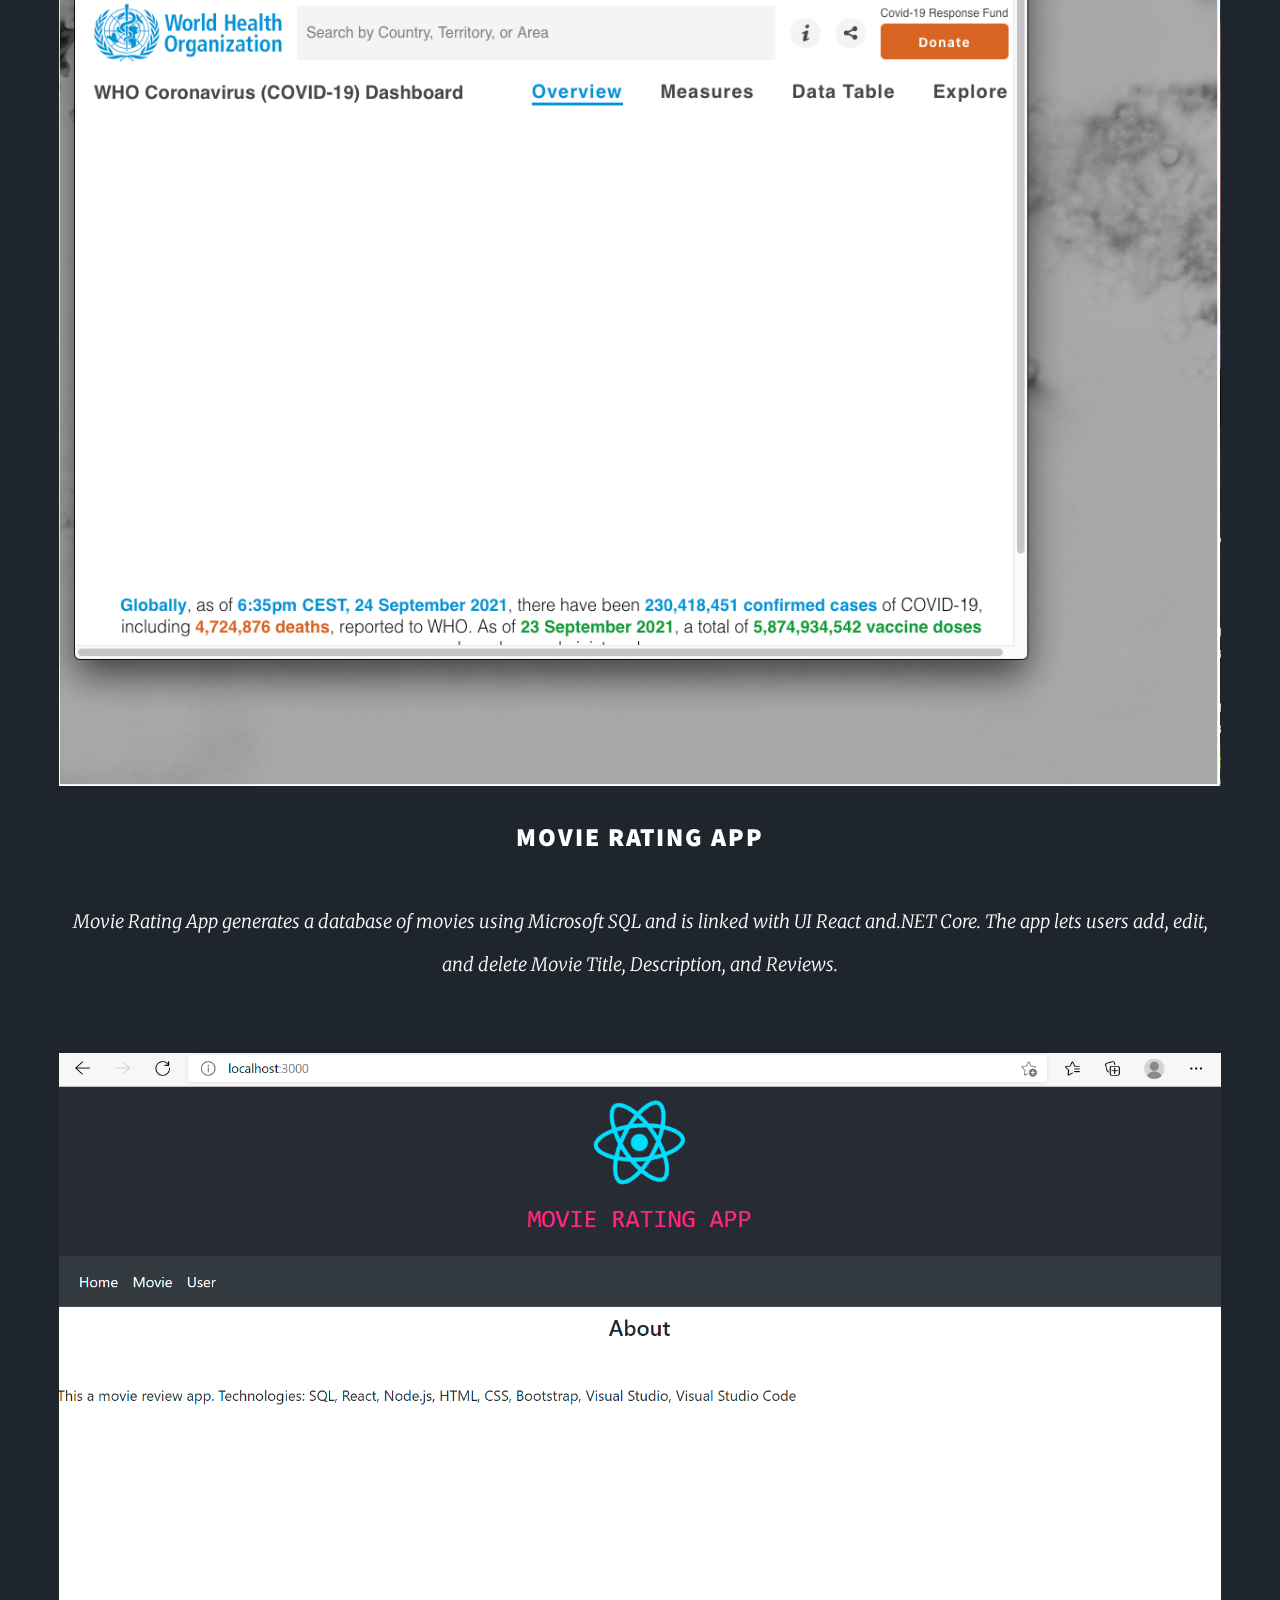
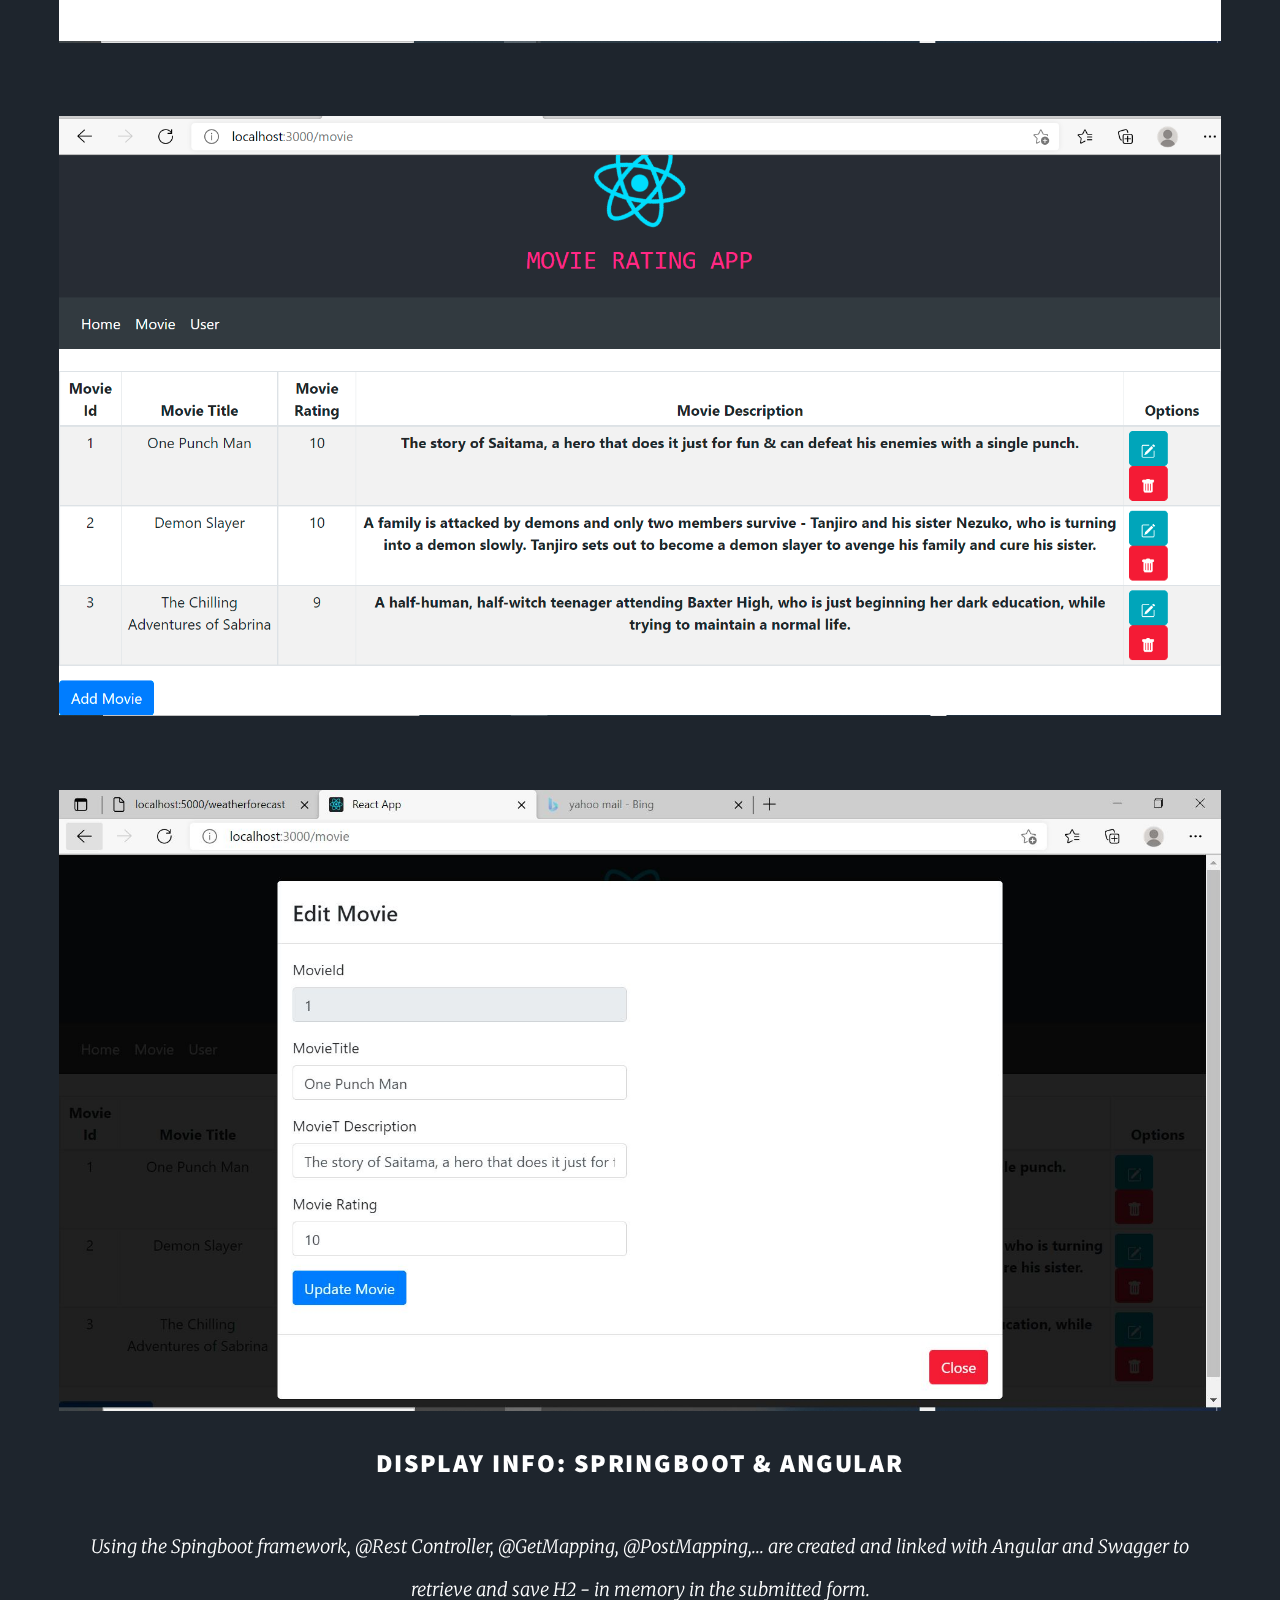
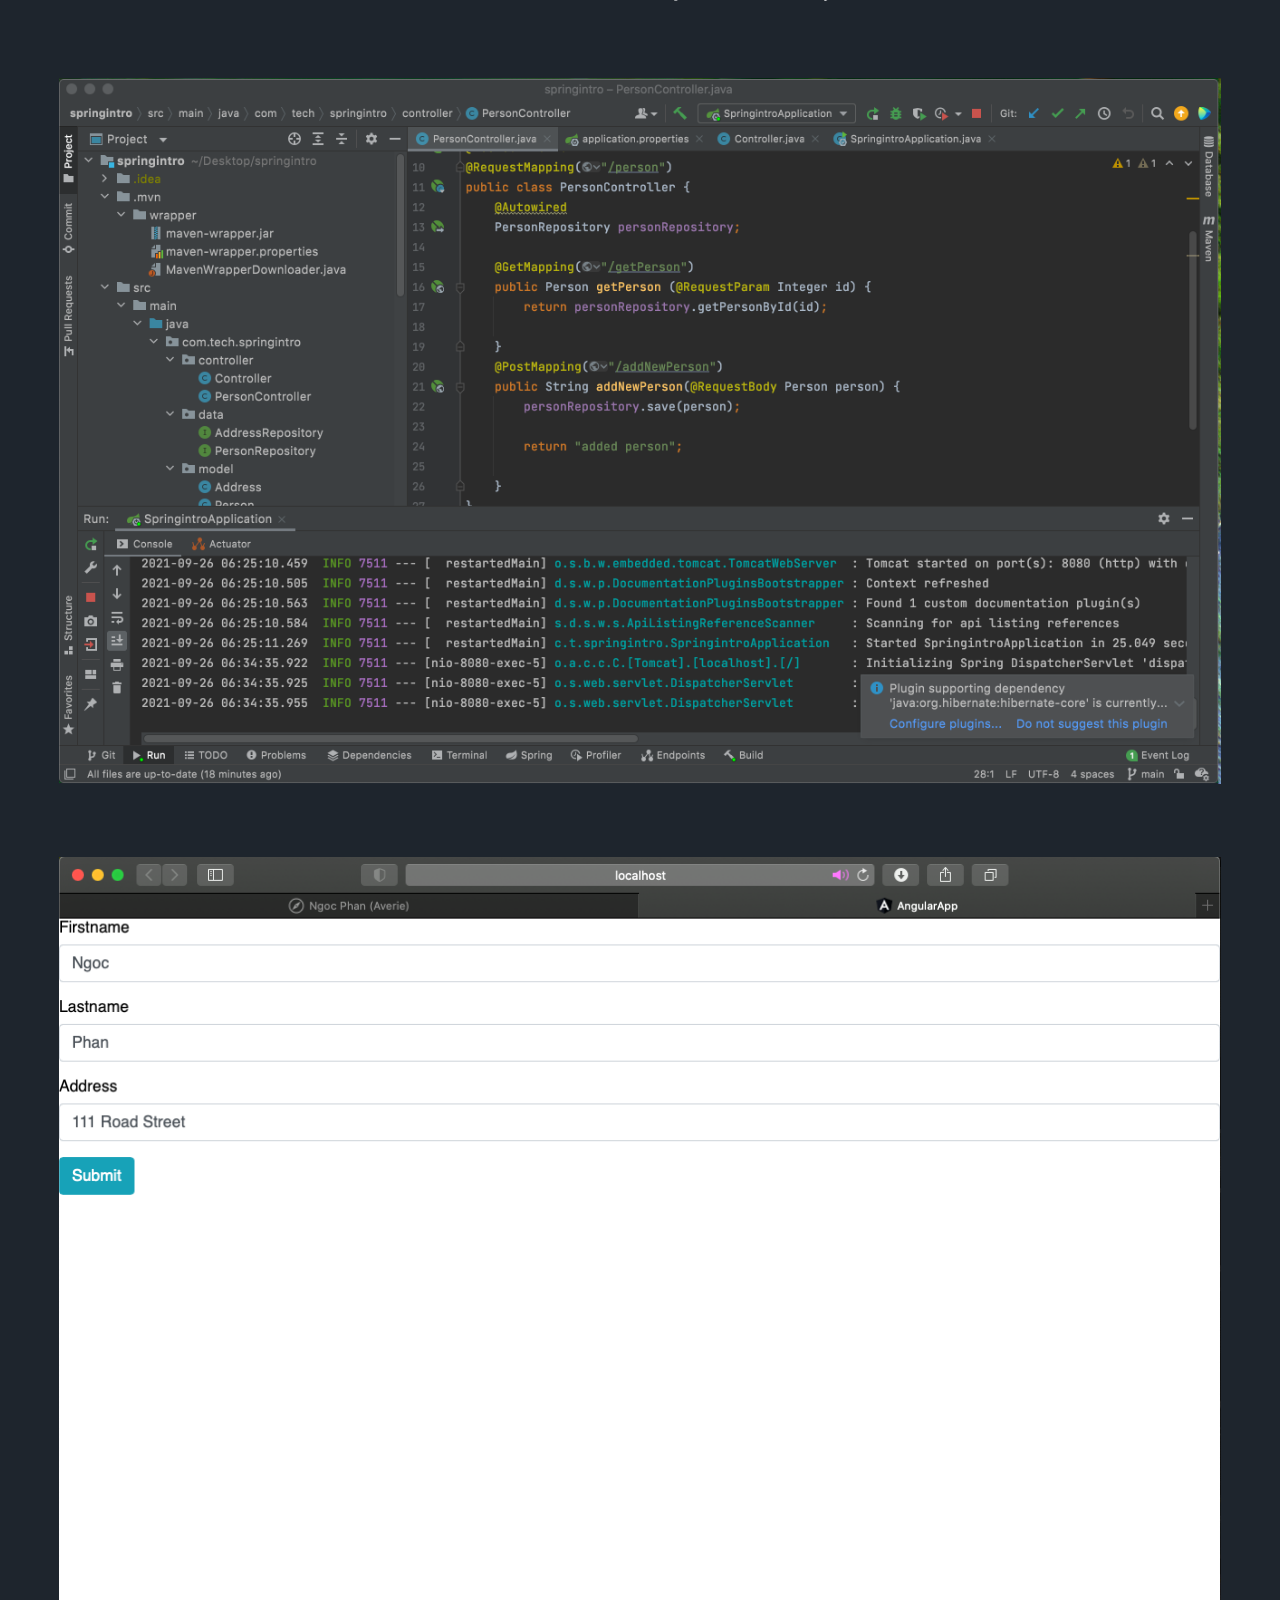
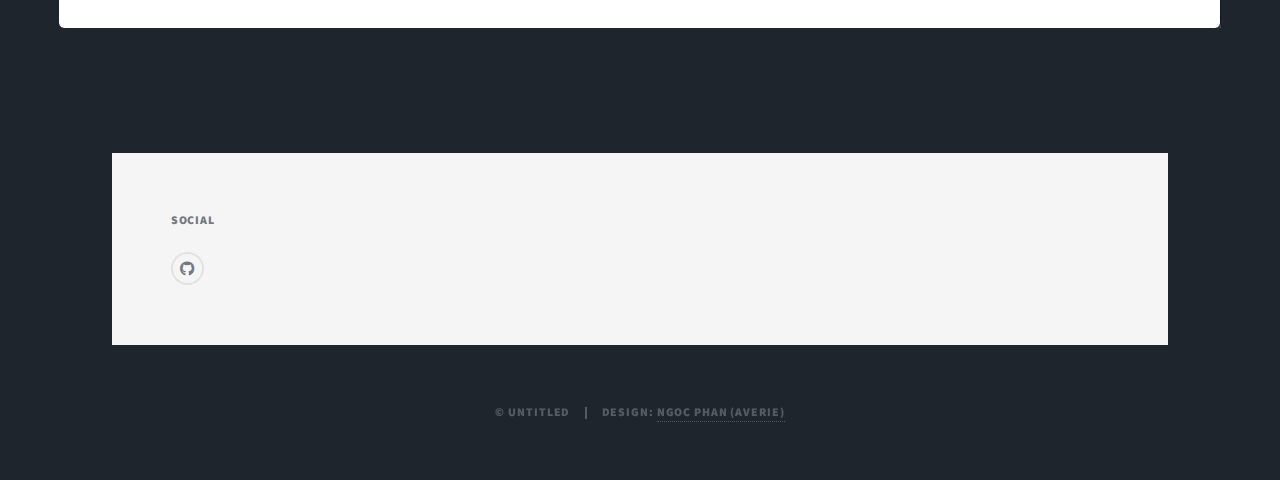
==== commit 5a29e36b: "Update elements.html" ====
--- a/elements.html
+++ b/elements.html
@@ -2,7 +2,8 @@
 
 <html>
 	<head>
-		<title>Ngoc Phan (Averie)</title>
+<!-- 		<title>Ngoc Phan (Averie)</title> -->
+		<title>Ngoc Phan </title>
 		<meta charset="utf-8" />
 		<meta name="viewport" content="width=device-width, initial-scale=1, user-scalable=no" />
 		<link rel="stylesheet" href="assets/css/main.css" />
@@ -29,7 +30,7 @@
 							
 						</ul>
 						<ul class="icons">
-							<li><a href="https://www.linkedin.com/in/ngocphan-np/" class="icon brands fa-linkedin"><span class="label">Linkedin</span></a></li>
+<!-- 							<li><a href="https://www.linkedin.com/in/ngocphan-np/" class="icon brands fa-linkedin"><span class="label">Linkedin</span></a></li> -->
 							<li><a href="https://github.com/ngocphan90" class="icon brands fa-github"><span class="label">GitHub</span></a></li>
 						</ul>
 					</nav>
